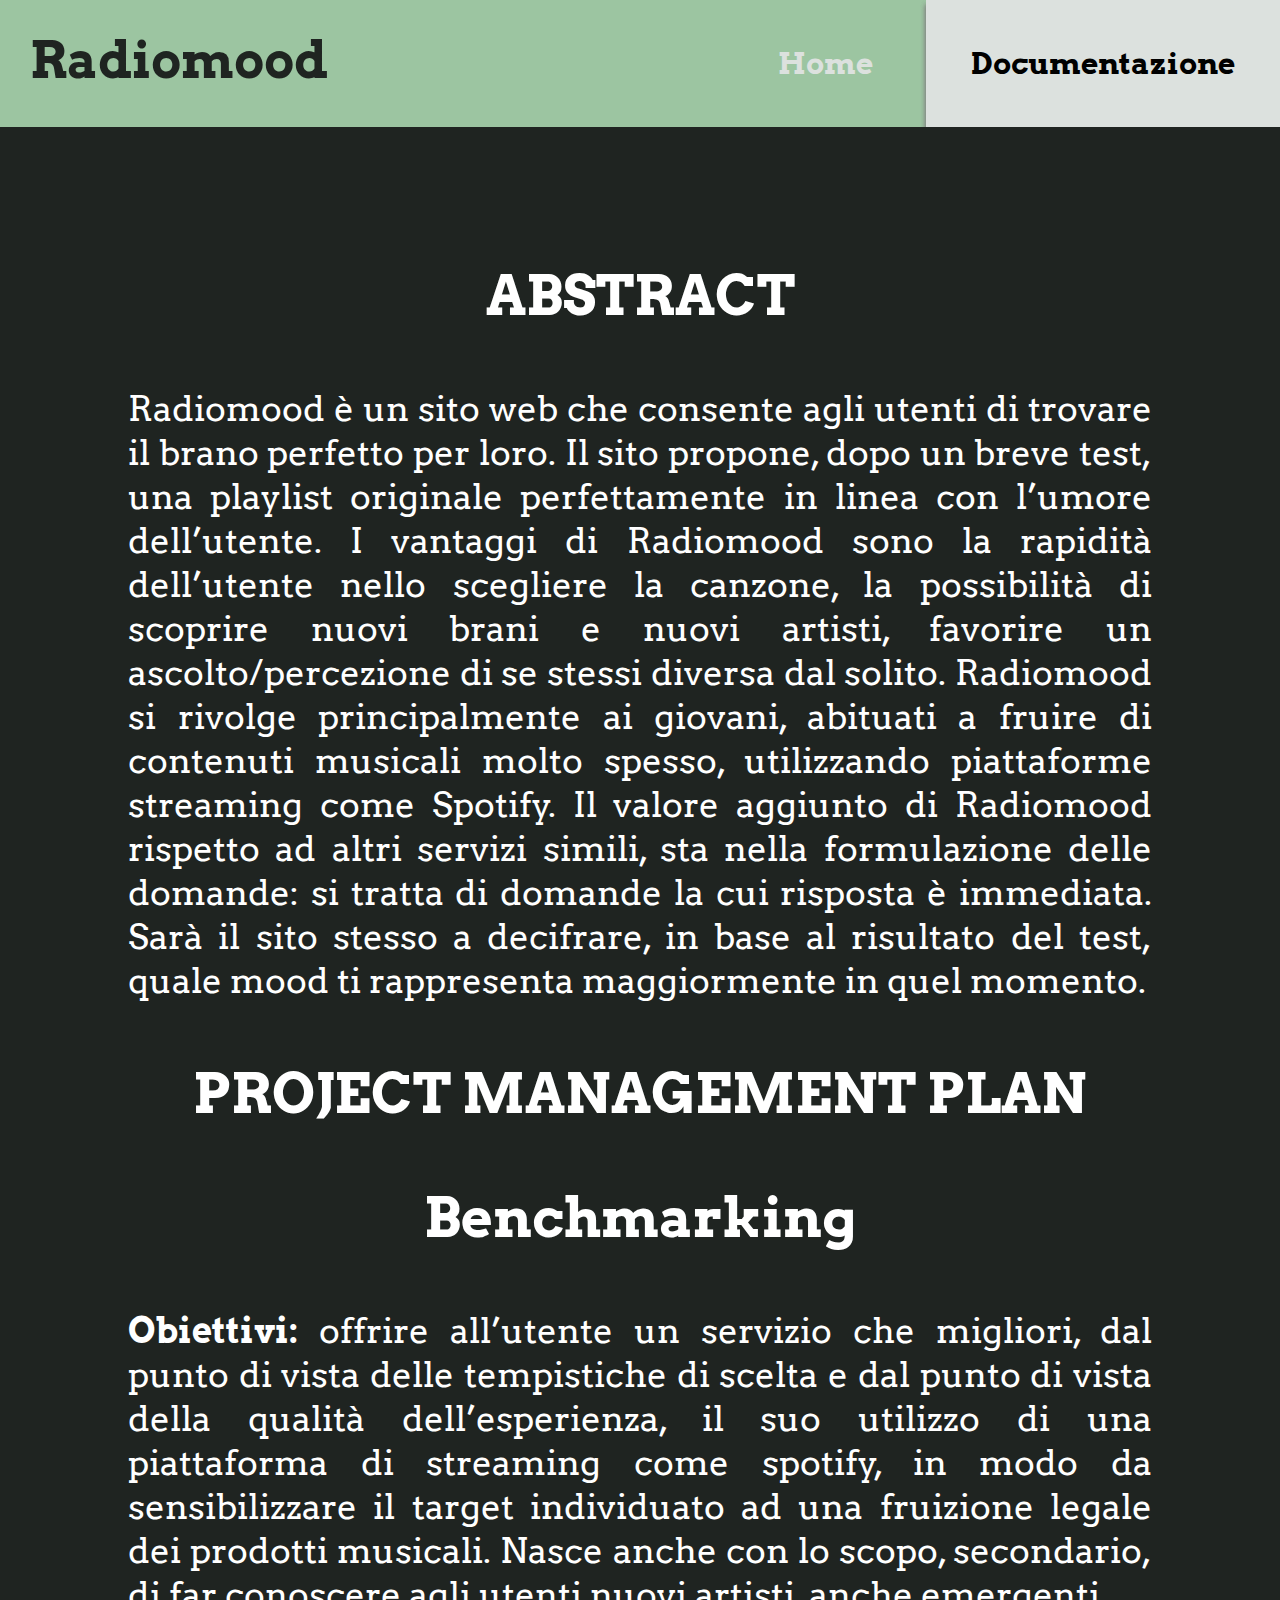
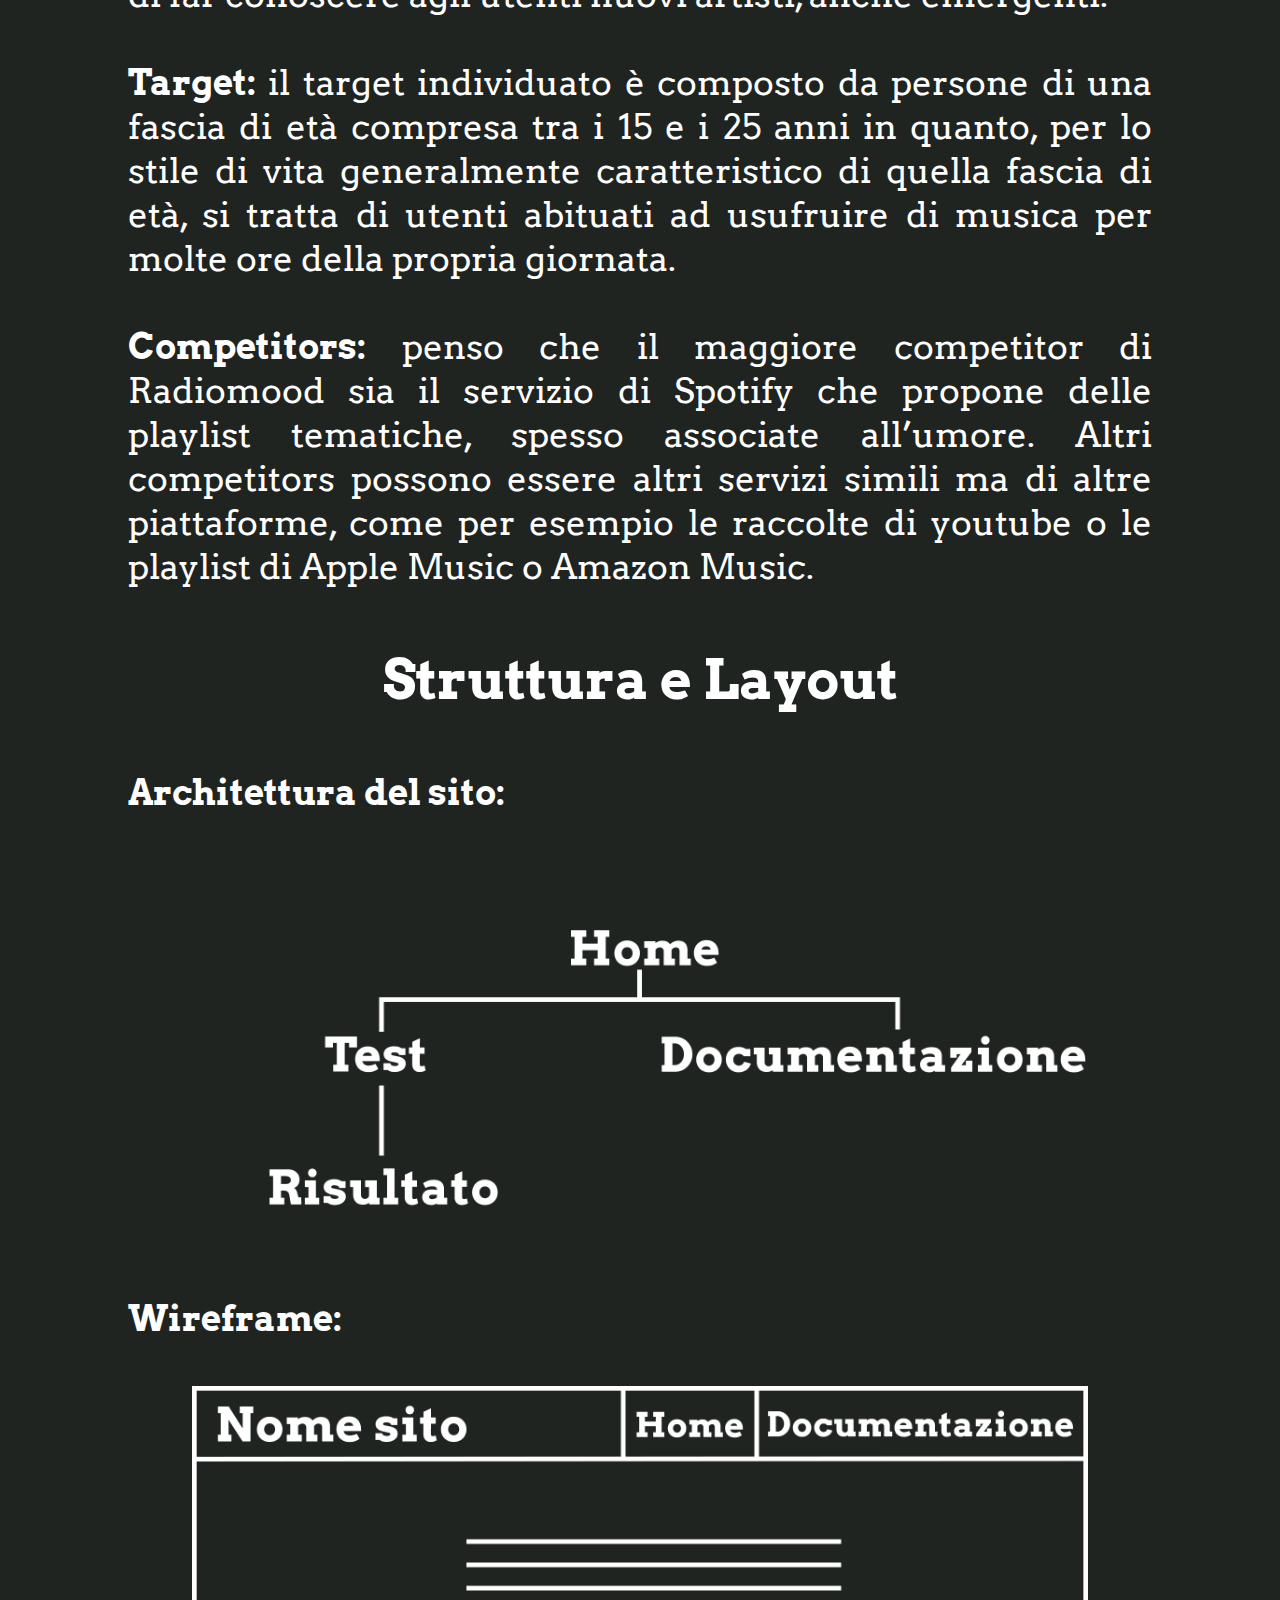
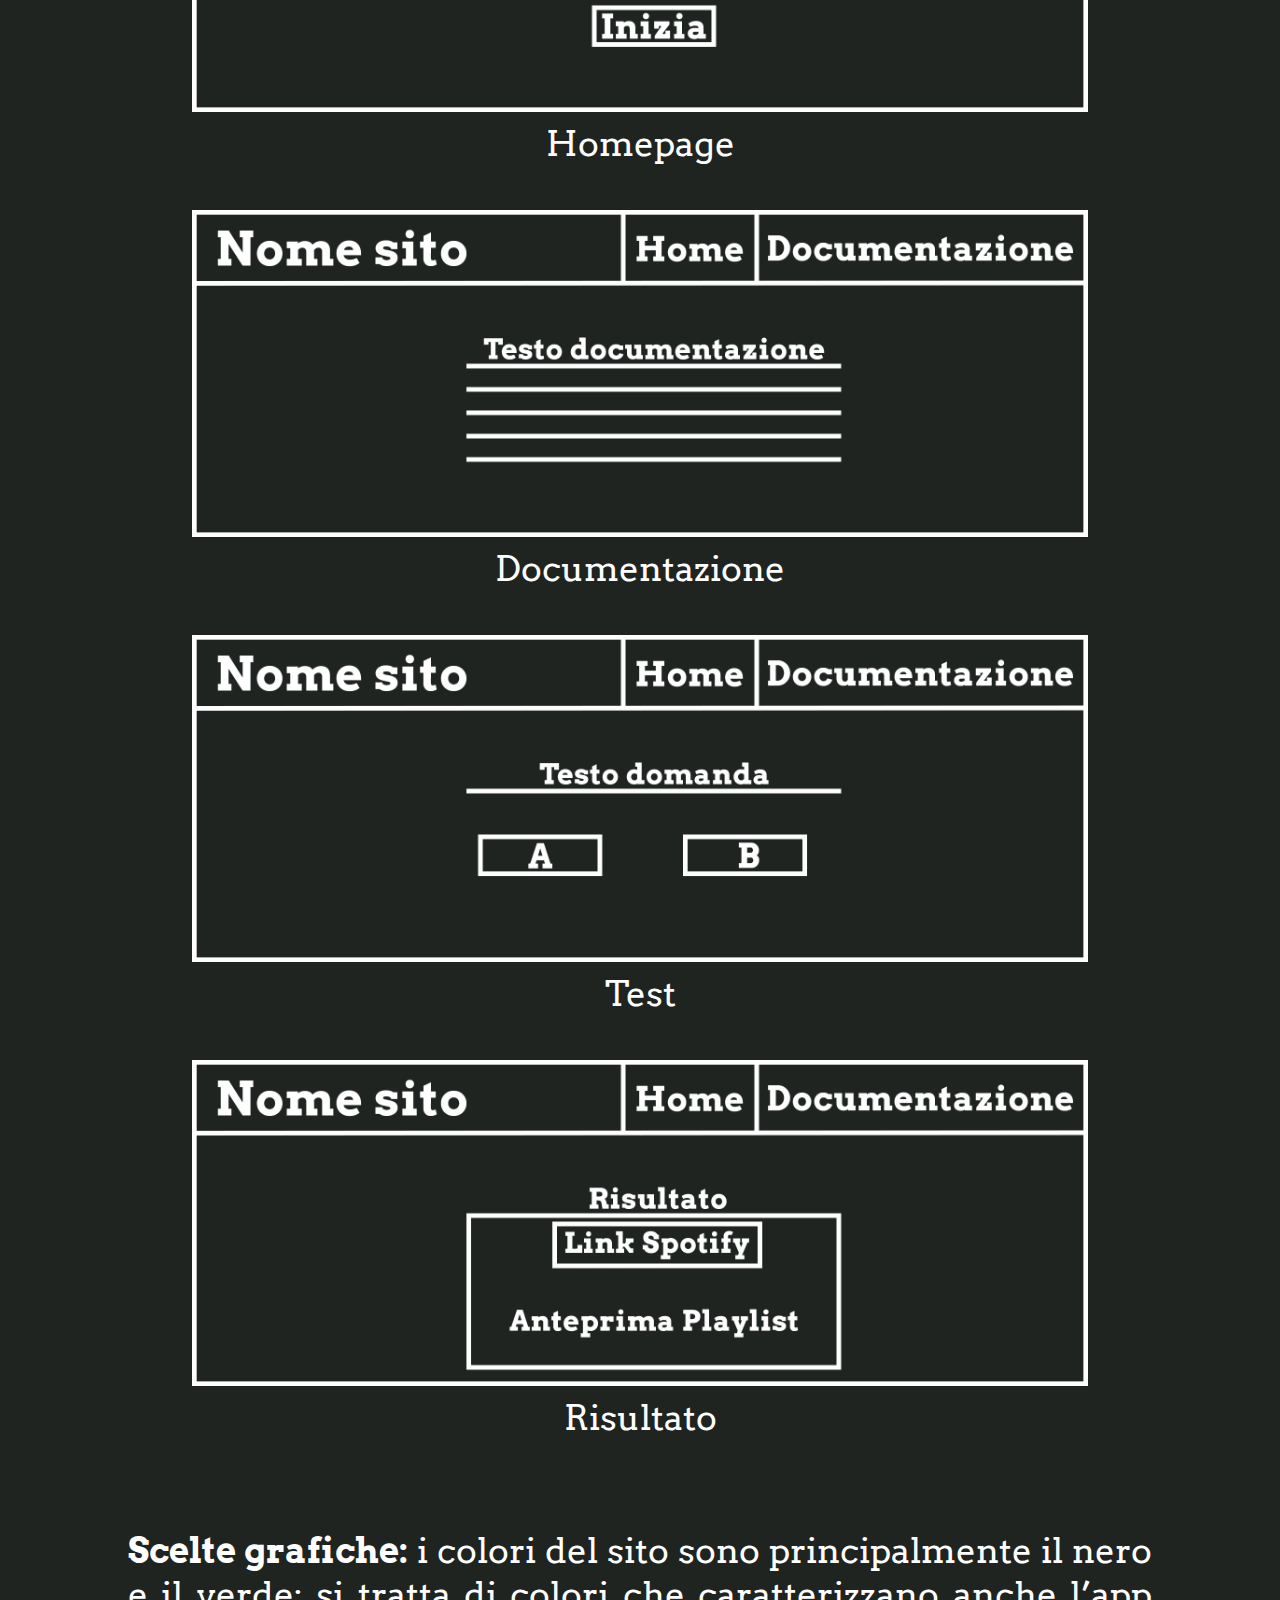
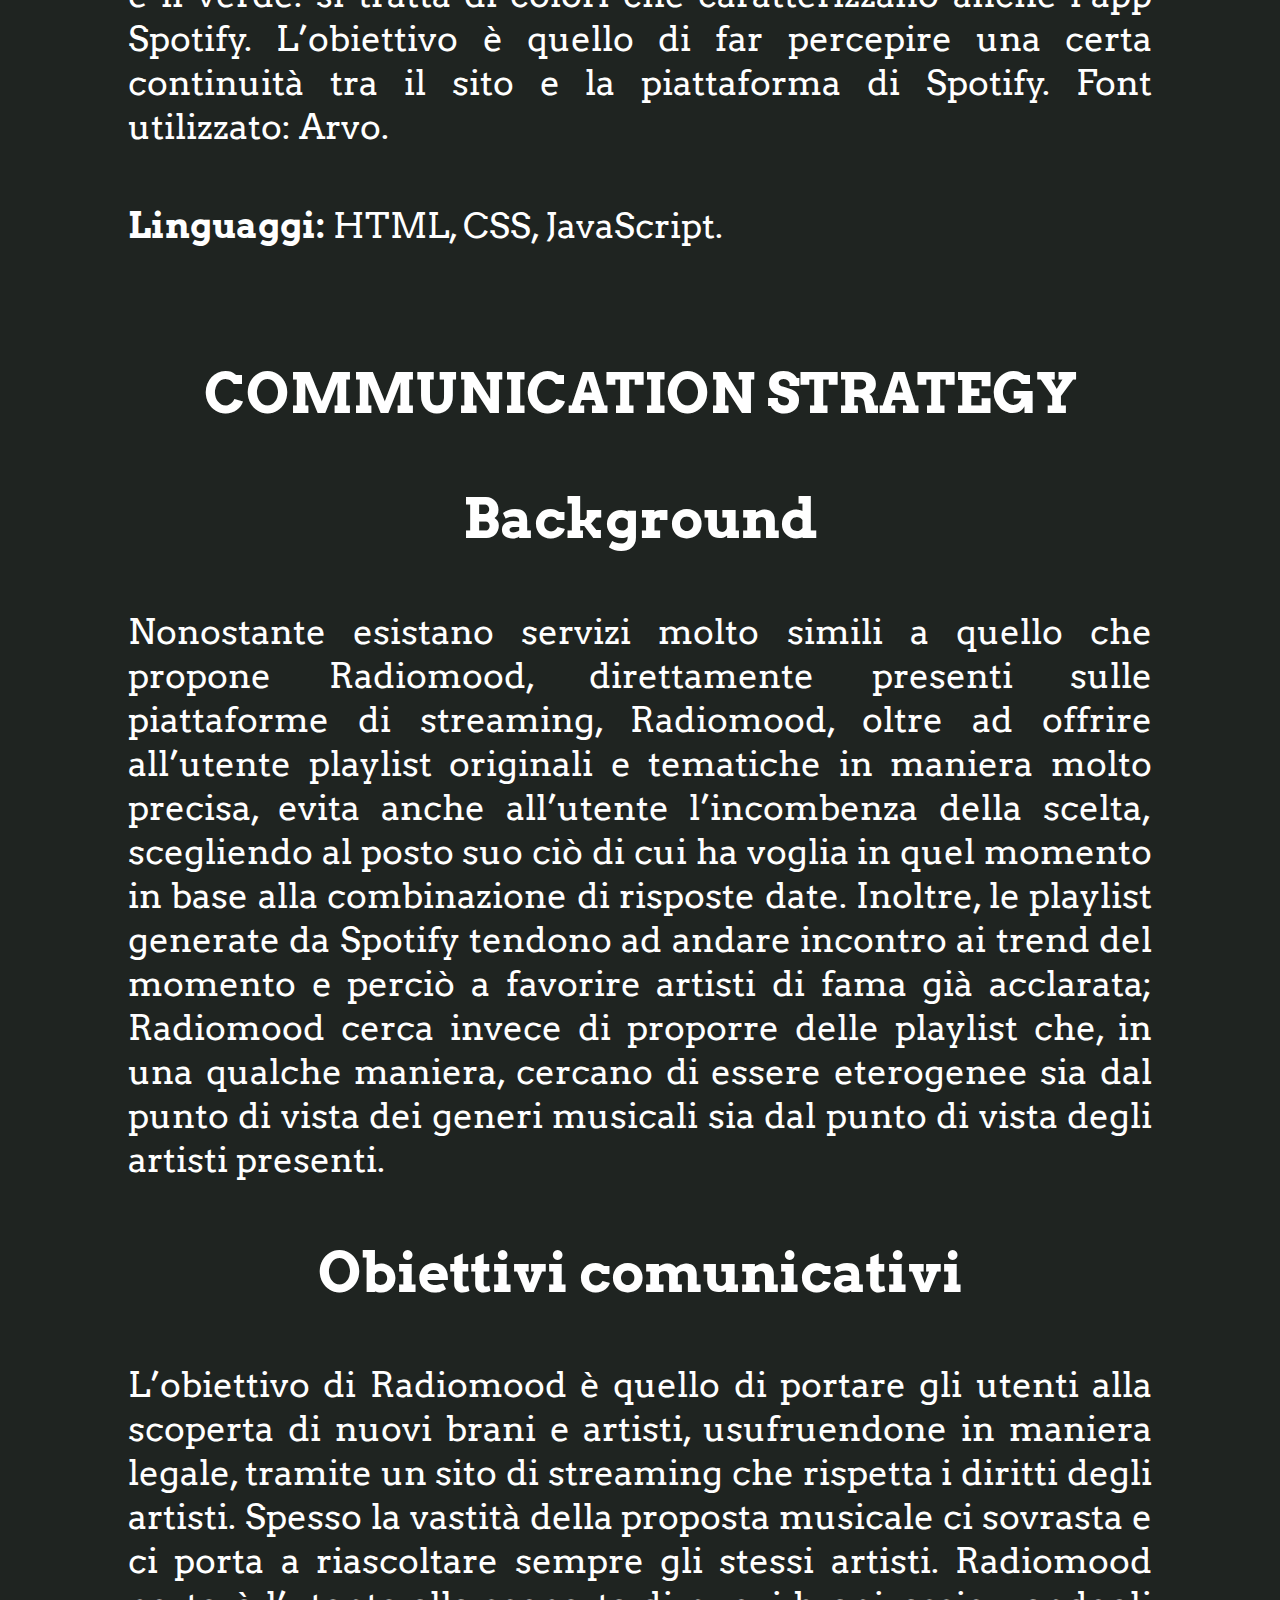
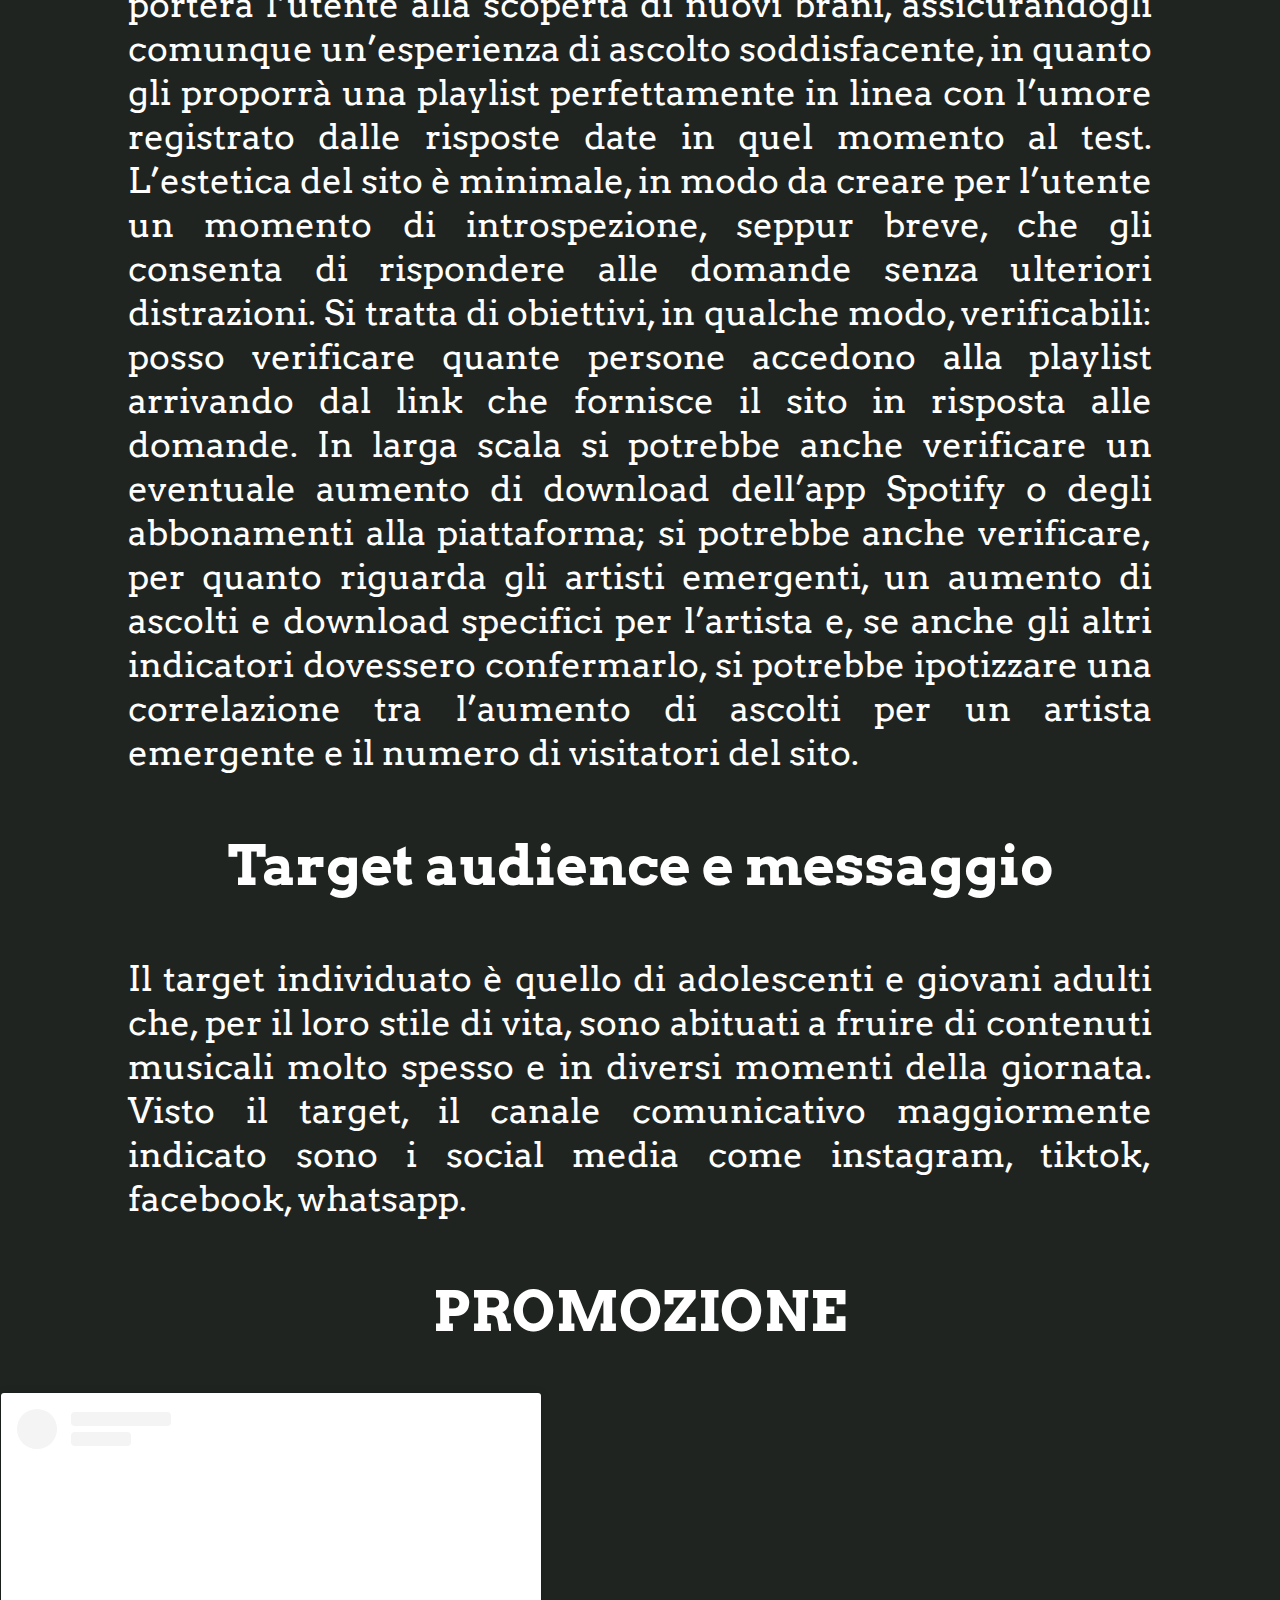
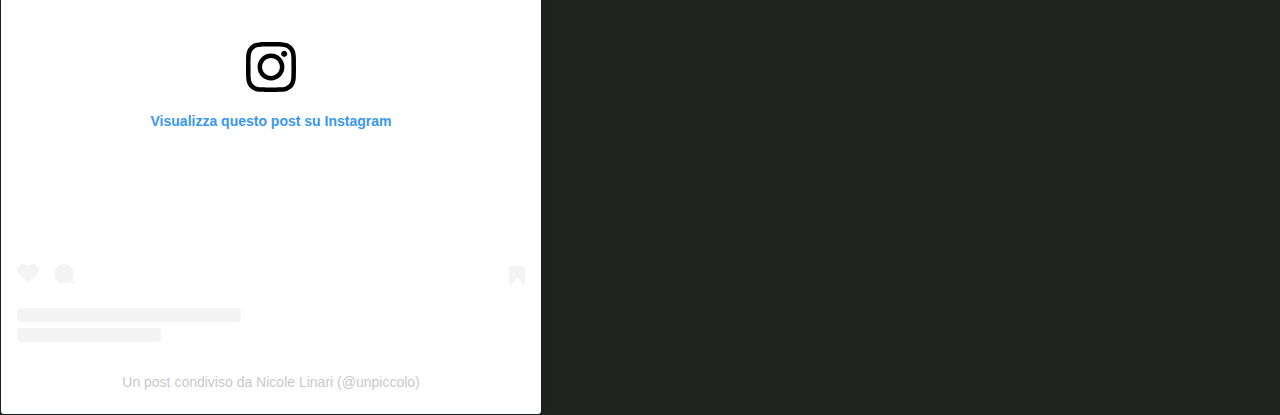
==== documentazione.html @ c21c66ad "Update documentazione.html" ====
<!DOCTYPE html>
<html>
  <head>
    <!-- GOOGLE ANALYTICS -->
    <script async src="https://www.googletagmanager.com/gtag/js?id=G-6S7WZ0WV5T"></script>
    <script>
      window.dataLayer = window.dataLayer || [];
      function gtag(){dataLayer.push(arguments);}
      gtag('js', new Date());
      gtag('config', 'G-6S7WZ0WV5T');
    </script>
    <!-- TITOLO E ICONA -->
    <meta charset="UTF-8">
    <title>Radiomood</title>
    <link rel="icon" href="Immagini/Icona.png">
    <!-- CARICA CSS E JAVASCRIPT -->
    <link rel="stylesheet" type="text/css" href="style.css">
    <script src="script.js"></script>
    <!-- CARICA IL FONT -->
    <link rel="preconnect" href="https://fonts.googleapis.com">
    <link rel="preconnect" href="https://fonts.gstatic.com" crossorigin>
    <link href="https://fonts.googleapis.com/css2?family=Arvo:wght@400;700&display=swap" rel="stylesheet">
  </head>
  <body>
    <div class="header">
      <a class="logo">Radiomood</a>
      <div class="header-right">
        <button class="bottoneheader" onclick=home()>Home</button>
        <button class="active" onclick=documentazione()>Documentazione</button>
      </div>
    </div>
    <br><br/>
    <h1>ABSTRACT</h1>
    <p style="text-align: justify;">Radiomood è un sito web che consente agli utenti di trovare il brano perfetto per loro.
      Il sito propone, dopo un breve test, una playlist originale perfettamente in linea con l’umore
      dell’utente.
      I vantaggi di Radiomood sono la rapidità dell’utente nello scegliere la canzone, la possibilità di
      scoprire nuovi brani e nuovi artisti, favorire un ascolto/percezione di se stessi diversa dal solito.
      Radiomood si rivolge principalmente ai giovani, abituati a fruire di contenuti musicali molto
      spesso, utilizzando piattaforme streaming come Spotify. Il valore aggiunto di Radiomood rispetto
      ad altri servizi simili, sta nella formulazione delle domande: si tratta di domande la cui risposta è
      immediata. Sarà il sito stesso a decifrare, in base al risultato del test, quale mood ti rappresenta
      maggiormente in quel momento.
    </p>
    <h1>PROJECT MANAGEMENT PLAN</h1>
    <h1>Benchmarking</h1>
    <p style="text-align: justify;">
      <b>Obiettivi:</b> offrire all’utente un servizio che migliori, dal punto di vista delle tempistiche di scelta e
      dal punto di vista della qualità dell’esperienza, il suo utilizzo di una piattaforma di streaming come
      spotify, in modo da sensibilizzare il target individuato ad una fruizione legale dei prodotti musicali.
      Nasce anche con lo scopo, secondario, di far conoscere agli utenti nuovi artisti, anche emergenti.<br></br>
      <b>Target:</b> il target individuato è composto da persone di una fascia di età compresa tra i 15 e i 25
      anni in quanto, per lo stile di vita generalmente caratteristico di quella fascia di età, si tratta di
      utenti abituati ad usufruire di musica per molte ore della propria giornata.<br></br>
      <b>Competitors:</b> penso che il maggiore competitor di Radiomood sia il servizio di Spotify che
      propone delle playlist tematiche, spesso associate all’umore. Altri competitors possono essere
      altri servizi simili ma di altre piattaforme, come per esempio le raccolte di youtube o le playlist di
      Apple Music o Amazon Music.
    </p>
    <h1>Struttura e Layout</h1>
    <p style="text-align: justify;"><b>Architettura del sito:</b><p></p>
    <img style="width:70%;object-fit:cover;" src="Immagini/Architettura.png">
    <p style="text-align: justify;"><b>Wireframe:</b></p>
    <img style="width:70%;object-fit:cover;" src="Immagini/WireframeHome.png">
    <figcaption>Homepage</figcaption><br>
    <img style="width:70%;object-fit:cover;" src="Immagini/WireframeDocumentazione.png">
    <figcaption>Documentazione</figcaption><br>
    <img style="width:70%;object-fit:cover;" src="Immagini/WireframeTest.png">
    <figcaption>Test</figcaption><br>
    <img style="width:70%;object-fit:cover;" src="Immagini/WireframeRisultato.png">
    <figcaption>Risultato</figcaption><br>
    <p style="text-align: justify;"><b>Scelte grafiche:</b> i colori del sito sono principalmente il nero e il verde: si tratta di colori che
      caratterizzano anche l’app Spotify. L’obiettivo è quello di far percepire una certa continuità tra il
      sito e la piattaforma di Spotify. Font utilizzato: Arvo.</p>
    <p style="text-align: justify;"><b>Linguaggi:</b> HTML, CSS, JavaScript.</p>
    </p>
    <h1>COMMUNICATION STRATEGY</h1>
    <h1>Background</h1>
    <p style="text-align: justify;">Nonostante esistano servizi molto simili a quello che propone Radiomood, direttamente presenti
      sulle piattaforme di streaming, Radiomood, oltre ad offrire all’utente playlist originali e tematiche in
      maniera molto precisa, evita anche all’utente l’incombenza della scelta, scegliendo al posto suo
      ciò di cui ha voglia in quel momento in base alla combinazione di risposte date. Inoltre, le playlist
      generate da Spotify tendono ad andare incontro ai trend del momento e perciò a favorire artisti di
      fama già acclarata; Radiomood cerca invece di proporre delle playlist che, in una qualche
      maniera, cercano di essere eterogenee sia dal punto di vista dei generi musicali sia dal punto di
      vista degli artisti presenti.
    </p>
    <h1>Obiettivi comunicativi</h1>
    <p style="text-align: justify;">L’obiettivo di Radiomood è quello di portare gli utenti alla scoperta di nuovi brani e artisti,
      usufruendone in maniera legale, tramite un sito di streaming che rispetta i diritti degli artisti.
      Spesso la vastità della proposta musicale ci sovrasta e ci porta a riascoltare sempre gli stessi
      artisti. Radiomood porterà l’utente alla scoperta di nuovi brani, assicurandogli comunque
      un’esperienza di ascolto soddisfacente, in quanto gli proporrà una playlist perfettamente in linea
      con l’umore registrato dalle risposte date in quel momento al test.
      L’estetica del sito è minimale, in modo da creare per l’utente un momento di introspezione,
      seppur breve, che gli consenta di rispondere alle domande senza ulteriori distrazioni.
      Si tratta di obiettivi, in qualche modo, verificabili: posso verificare quante persone accedono alla
      playlist arrivando dal link che fornisce il sito in risposta alle domande. In larga scala si potrebbe
      anche verificare un eventuale aumento di download dell’app Spotify o degli abbonamenti alla
      piattaforma; si potrebbe anche verificare, per quanto riguarda gli artisti emergenti, un aumento di
      ascolti e download specifici per l’artista e, se anche gli altri indicatori dovessero confermarlo, si
      potrebbe ipotizzare una correlazione tra l’aumento di ascolti per un artista emergente e il numero
      di visitatori del sito.
    </p>
    <h1>Target audience e messaggio</h1>
    <p style="text-align: justify;">Il target individuato è quello di adolescenti e giovani adulti che, per il loro stile di vita, sono abituati
      a fruire di contenuti musicali molto spesso e in diversi momenti della giornata. Visto il target, il
      canale comunicativo maggiormente indicato sono i social media come instagram, tiktok,
      facebook, whatsapp.
    </p>
    <h1>PROMOZIONE</h1>
    <blockquote class="instagram-media" data-instgrm-captioned data-instgrm-permalink="https://www.instagram.com/p/CoVAFPZMygv/?utm_source=ig_embed&amp;utm_campaign=loading" data-instgrm-version="14" style=" background:#FFF; border:0; border-radius:3px; box-shadow:0 0 1px 0 rgba(0,0,0,0.5),0 1px 10px 0 rgba(0,0,0,0.15); margin: 1px; max-width:540px; min-width:326px; padding:0; width:99.375%; width:-webkit-calc(100% - 2px); width:calc(100% - 2px);"><div style="padding:16px;"> <a href="https://www.instagram.com/p/CoVAFPZMygv/?utm_source=ig_embed&amp;utm_campaign=loading" style=" background:#FFFFFF; line-height:0; padding:0 0; text-align:center; text-decoration:none; width:100%;" target="_blank"> <div style=" display: flex; flex-direction: row; align-items: center;"> <div style="background-color: #F4F4F4; border-radius: 50%; flex-grow: 0; height: 40px; margin-right: 14px; width: 40px;"></div> <div style="display: flex; flex-direction: column; flex-grow: 1; justify-content: center;"> <div style=" background-color: #F4F4F4; border-radius: 4px; flex-grow: 0; height: 14px; margin-bottom: 6px; width: 100px;"></div> <div style=" background-color: #F4F4F4; border-radius: 4px; flex-grow: 0; height: 14px; width: 60px;"></div></div></div><div style="padding: 19% 0;"></div> <div style="display:block; height:50px; margin:0 auto 12px; width:50px;"><svg width="50px" height="50px" viewBox="0 0 60 60" version="1.1" xmlns="https://www.w3.org/2000/svg" xmlns:xlink="https://www.w3.org/1999/xlink"><g stroke="none" stroke-width="1" fill="none" fill-rule="evenodd"><g transform="translate(-511.000000, -20.000000)" fill="#000000"><g><path d="M556.869,30.41 C554.814,30.41 553.148,32.076 553.148,34.131 C553.148,36.186 554.814,37.852 556.869,37.852 C558.924,37.852 560.59,36.186 560.59,34.131 C560.59,32.076 558.924,30.41 556.869,30.41 M541,60.657 C535.114,60.657 530.342,55.887 530.342,50 C530.342,44.114 535.114,39.342 541,39.342 C546.887,39.342 551.658,44.114 551.658,50 C551.658,55.887 546.887,60.657 541,60.657 M541,33.886 C532.1,33.886 524.886,41.1 524.886,50 C524.886,58.899 532.1,66.113 541,66.113 C549.9,66.113 557.115,58.899 557.115,50 C557.115,41.1 549.9,33.886 541,33.886 M565.378,62.101 C565.244,65.022 564.756,66.606 564.346,67.663 C563.803,69.06 563.154,70.057 562.106,71.106 C561.058,72.155 560.06,72.803 558.662,73.347 C557.607,73.757 556.021,74.244 553.102,74.378 C549.944,74.521 548.997,74.552 541,74.552 C533.003,74.552 532.056,74.521 528.898,74.378 C525.979,74.244 524.393,73.757 523.338,73.347 C521.94,72.803 520.942,72.155 519.894,71.106 C518.846,70.057 518.197,69.06 517.654,67.663 C517.244,66.606 516.755,65.022 516.623,62.101 C516.479,58.943 516.448,57.996 516.448,50 C516.448,42.003 516.479,41.056 516.623,37.899 C516.755,34.978 517.244,33.391 517.654,32.338 C518.197,30.938 518.846,29.942 519.894,28.894 C520.942,27.846 521.94,27.196 523.338,26.654 C524.393,26.244 525.979,25.756 528.898,25.623 C532.057,25.479 533.004,25.448 541,25.448 C548.997,25.448 549.943,25.479 553.102,25.623 C556.021,25.756 557.607,26.244 558.662,26.654 C560.06,27.196 561.058,27.846 562.106,28.894 C563.154,29.942 563.803,30.938 564.346,32.338 C564.756,33.391 565.244,34.978 565.378,37.899 C565.522,41.056 565.552,42.003 565.552,50 C565.552,57.996 565.522,58.943 565.378,62.101 M570.82,37.631 C570.674,34.438 570.167,32.258 569.425,30.349 C568.659,28.377 567.633,26.702 565.965,25.035 C564.297,23.368 562.623,22.342 560.652,21.575 C558.743,20.834 556.562,20.326 553.369,20.18 C550.169,20.033 549.148,20 541,20 C532.853,20 531.831,20.033 528.631,20.18 C525.438,20.326 523.257,20.834 521.349,21.575 C519.376,22.342 517.703,23.368 516.035,25.035 C514.368,26.702 513.342,28.377 512.574,30.349 C511.834,32.258 511.326,34.438 511.181,37.631 C511.035,40.831 511,41.851 511,50 C511,58.147 511.035,59.17 511.181,62.369 C511.326,65.562 511.834,67.743 512.574,69.651 C513.342,71.625 514.368,73.296 516.035,74.965 C517.703,76.634 519.376,77.658 521.349,78.425 C523.257,79.167 525.438,79.673 528.631,79.82 C531.831,79.965 532.853,80.001 541,80.001 C549.148,80.001 550.169,79.965 553.369,79.82 C556.562,79.673 558.743,79.167 560.652,78.425 C562.623,77.658 564.297,76.634 565.965,74.965 C567.633,73.296 568.659,71.625 569.425,69.651 C570.167,67.743 570.674,65.562 570.82,62.369 C570.966,59.17 571,58.147 571,50 C571,41.851 570.966,40.831 570.82,37.631"></path></g></g></g></svg></div><div style="padding-top: 8px;"> <div style=" color:#3897f0; font-family:Arial,sans-serif; font-size:14px; font-style:normal; font-weight:550; line-height:18px;">Visualizza questo post su Instagram</div></div><div style="padding: 12.5% 0;"></div> <div style="display: flex; flex-direction: row; margin-bottom: 14px; align-items: center;"><div> <div style="background-color: #F4F4F4; border-radius: 50%; height: 12.5px; width: 12.5px; transform: translateX(0px) translateY(7px);"></div> <div style="background-color: #F4F4F4; height: 12.5px; transform: rotate(-45deg) translateX(3px) translateY(1px); width: 12.5px; flex-grow: 0; margin-right: 14px; margin-left: 2px;"></div> <div style="background-color: #F4F4F4; border-radius: 50%; height: 12.5px; width: 12.5px; transform: translateX(9px) translateY(-18px);"></div></div><div style="margin-left: 8px;"> <div style=" background-color: #F4F4F4; border-radius: 50%; flex-grow: 0; height: 20px; width: 20px;"></div> <div style=" width: 0; height: 0; border-top: 2px solid transparent; border-left: 6px solid #f4f4f4; border-bottom: 2px solid transparent; transform: translateX(16px) translateY(-4px) rotate(30deg)"></div></div><div style="margin-left: auto;"> <div style=" width: 0px; border-top: 8px solid #F4F4F4; border-right: 8px solid transparent; transform: translateY(16px);"></div> <div style=" background-color: #F4F4F4; flex-grow: 0; height: 12px; width: 16px; transform: translateY(-4px);"></div> <div style=" width: 0; height: 0; border-top: 8px solid #F4F4F4; border-left: 8px solid transparent; transform: translateY(-4px) translateX(8px);"></div></div></div> <div style="display: flex; flex-direction: column; flex-grow: 1; justify-content: center; margin-bottom: 24px;"> <div style=" background-color: #F4F4F4; border-radius: 4px; flex-grow: 0; height: 14px; margin-bottom: 6px; width: 224px;"></div> <div style=" background-color: #F4F4F4; border-radius: 4px; flex-grow: 0; height: 14px; width: 144px;"></div></div></a><p style=" color:#c9c8cd; font-family:Arial,sans-serif; font-size:14px; line-height:17px; margin-bottom:0; margin-top:8px; overflow:hidden; padding:8px 0 7px; text-align:center; text-overflow:ellipsis; white-space:nowrap;"><a href="https://www.instagram.com/p/CoVAFPZMygv/?utm_source=ig_embed&amp;utm_campaign=loading" style=" color:#c9c8cd; font-family:Arial,sans-serif; font-size:14px; font-style:normal; font-weight:normal; line-height:17px; text-decoration:none;" target="_blank">Un post condiviso da Nicole Linari (@unpiccolo)</a></p></div></blockquote> <script async src="//www.instagram.com/embed.js"></script>
  </body>
</html>
---- style.css ----
.header {
  color: #1F2421;
  overflow: hidden;
  background-color: #9CC5A1;
  width: 100%;
}

.logo {
  float: left;
  height: 10%;
  padding: 30px;
  font-size: 50px;
  font-weight: bold;
  cursor: default;
}

.header-right {
  float: right;
}

body {
  background-color: #1F2421;
  font-family: 'Arvo', serif;
  color: #FFFFFF;
  text-align: center;
  font-size: 35px;
  margin: 0px;
  padding: 0px;
}

h1{
  padding: 10px 10%;
  font-family: 'Arvo', serif;
  font-size: 55px;
}

p {
  padding: 10px 10%;
  font-family: 'Arvo', serif;
  font-size: 35px;
}

button {
  padding: 45px;
  font-family: 'Arvo', serif;
  font-size: 30px;
  font-weight: bold;
  align-items: center;
  border: none;
  transition-duration: 0.4s;
}

button.active{
  background-color:#DCE1DE;
  box-shadow: 0 5px 5px 0 #808080, 0 5px 5px 0 #808080;
}

button:hover {
  color: #1F2421;
  background-color:#FFFFFF;
  box-shadow: 0 5px 5px 0 #808080, 0 5px 5px 0 #808080;
}

.bottoneheader{
  color: #DCE1DE;
  background-color: #9CC5A1;
  padding: 45px;
}

.bottoneheader:hover{
  cursor: pointer;
}

.bottoneinizio{
  padding: 20px 100px;
  border-radius: 20px;
  font-size: 35px;
  color: #FFFFFF;
  background-color: #9CC5A1;
}

.bottoneinizio:hover{
  color: #3ab454;
  cursor: pointer;
}

.bottonerispsx{
  padding: 20px 20px;
  width: 300px;
  height: 300px;
  margin-right: 10px;
  border-radius: 20px;
  font-size: 35px;
  vertical-align: middle;
  color: #000000;
  background-color: #DCE1DE;
}

.bottonerispsx:hover{
  color: #7EBDC3;
  cursor: pointer;
}

.bottonerispdx{
  padding: 20px 20px;
  width: 300px;
  height: 300px;
  margin-left: 10px;
  border-radius: 20px;
  font-size: 35px;
  vertical-align: middle;
  color: #000000;
  background-color: #DCE1DE;
}

.bottonerispdx:hover{
  color: #7A6263;
  cursor: pointer;
}

.puntovuoto{
  margin: 10px 10px;
  padding: 0 0;
  height: 50px;
  width: 50px;
  background-color: #DCE1DE;
  border-style: solid;
  border-color: #FFFFFF;
  border-radius: 50%;
}

.puntovuoto:hover{
  box-shadow: none;
}

.puntopieno{
  margin: 10px 10px;
  padding: 0 0;
  height: 50px;
  width: 50px;
  border: none;
  background-color: #9CC5A1;
  border-style: solid;
  border-color: #FFFFFF;
  border-radius: 50%;
}

.puntopieno:hover{
  cursor: pointer;
  background-color: #DCE1DE;
  border-color: #FFFFFF;
}
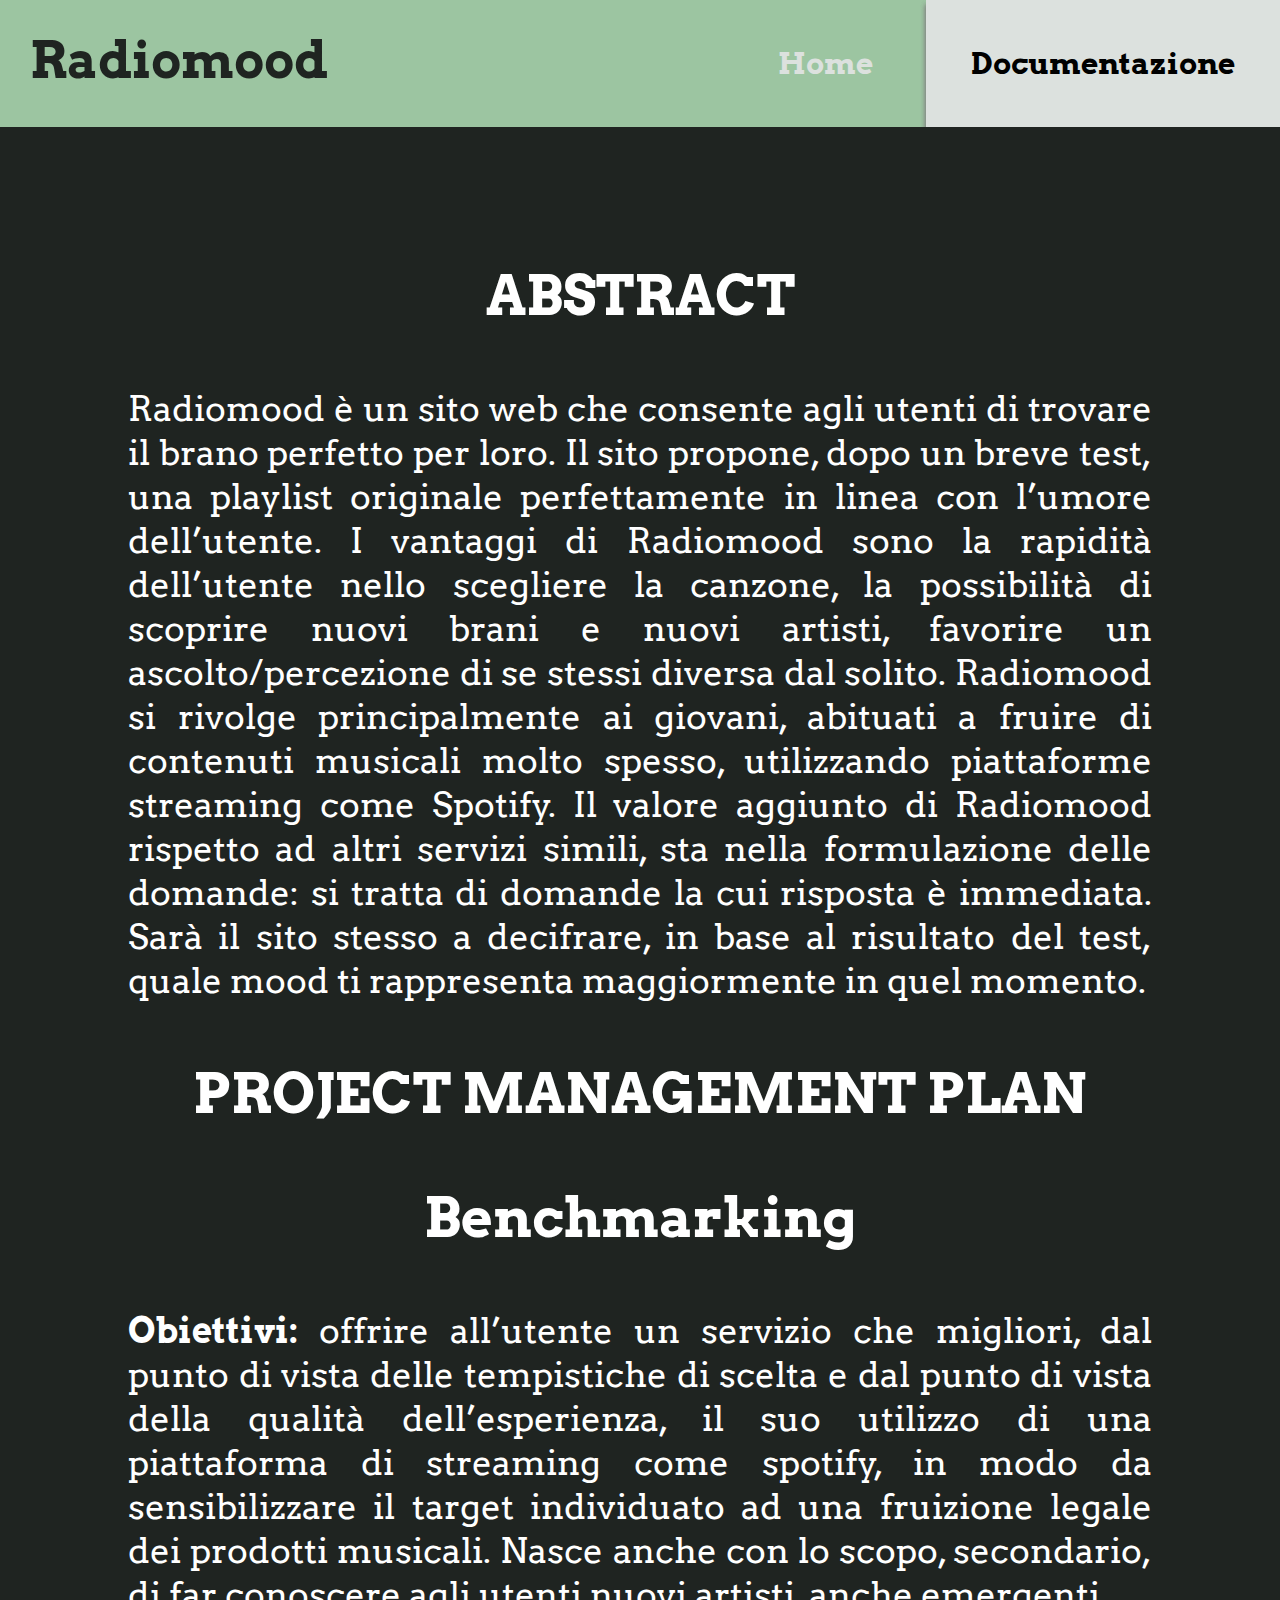
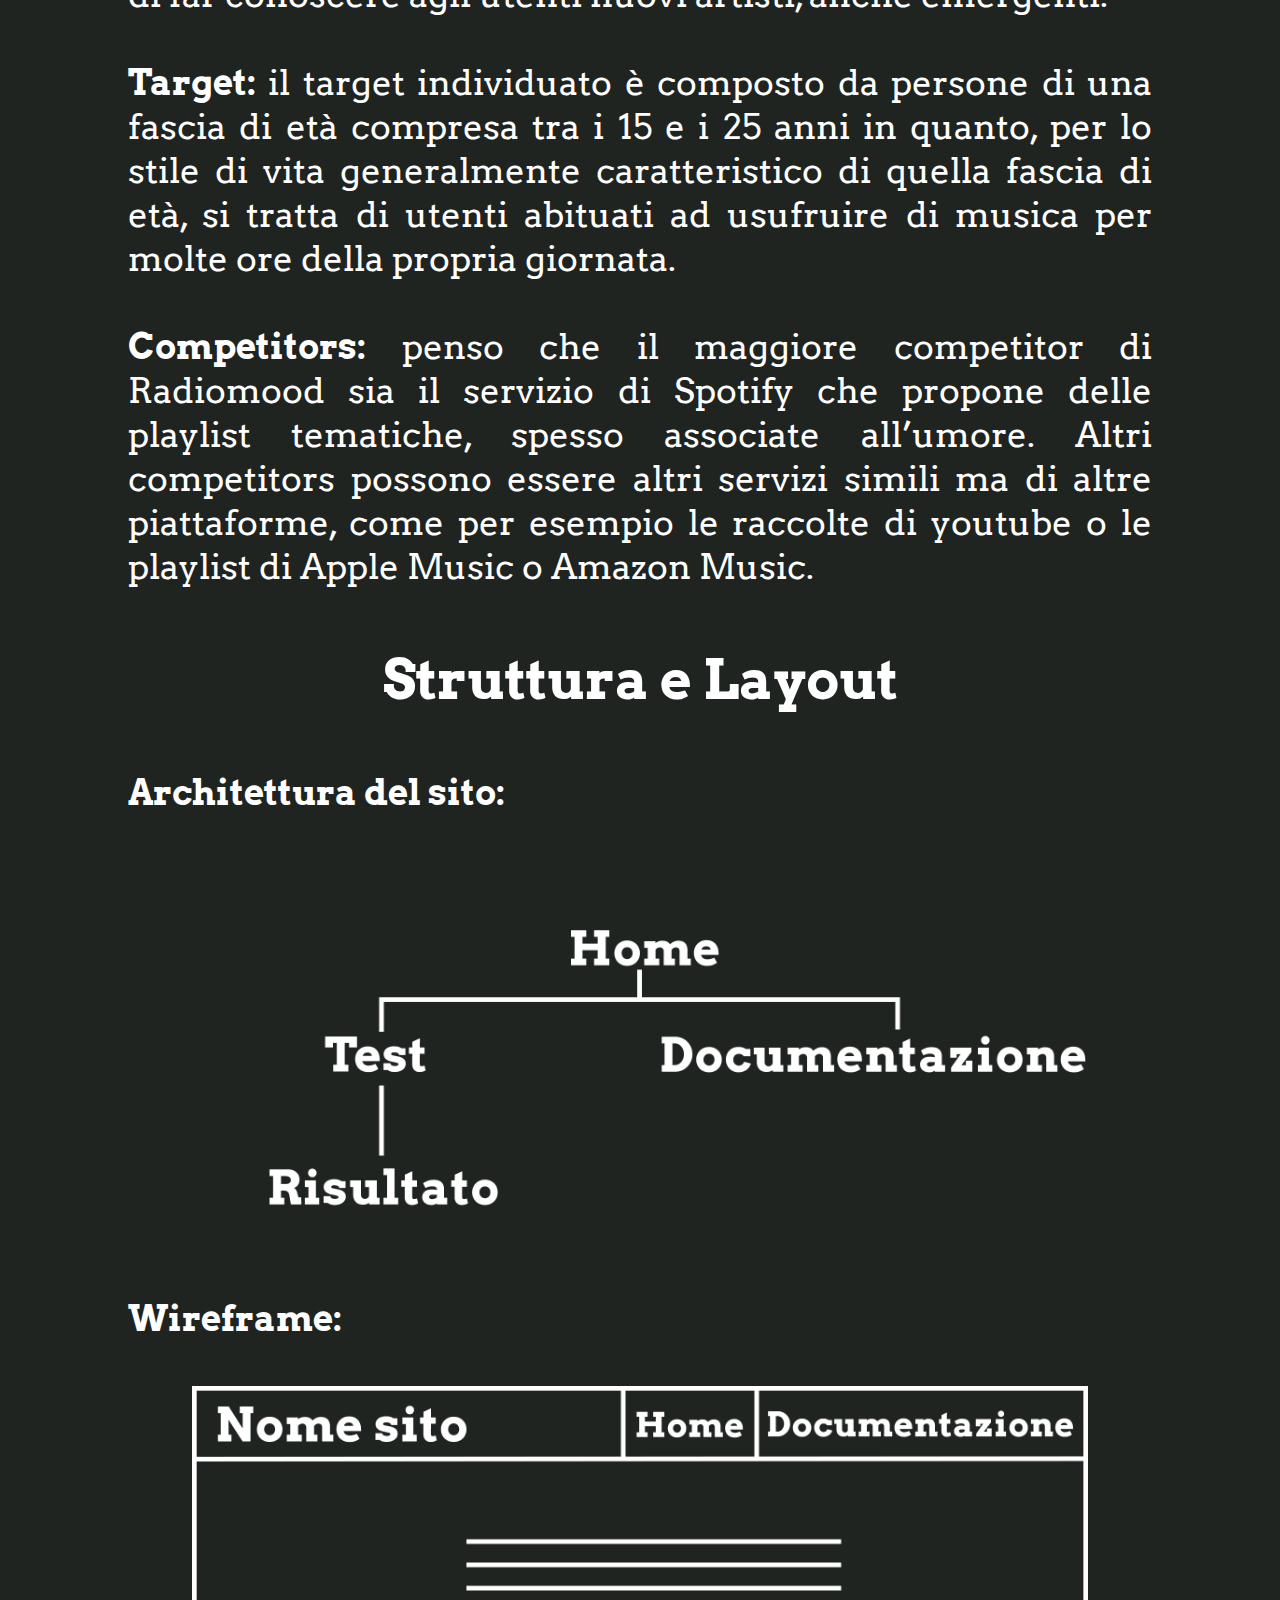
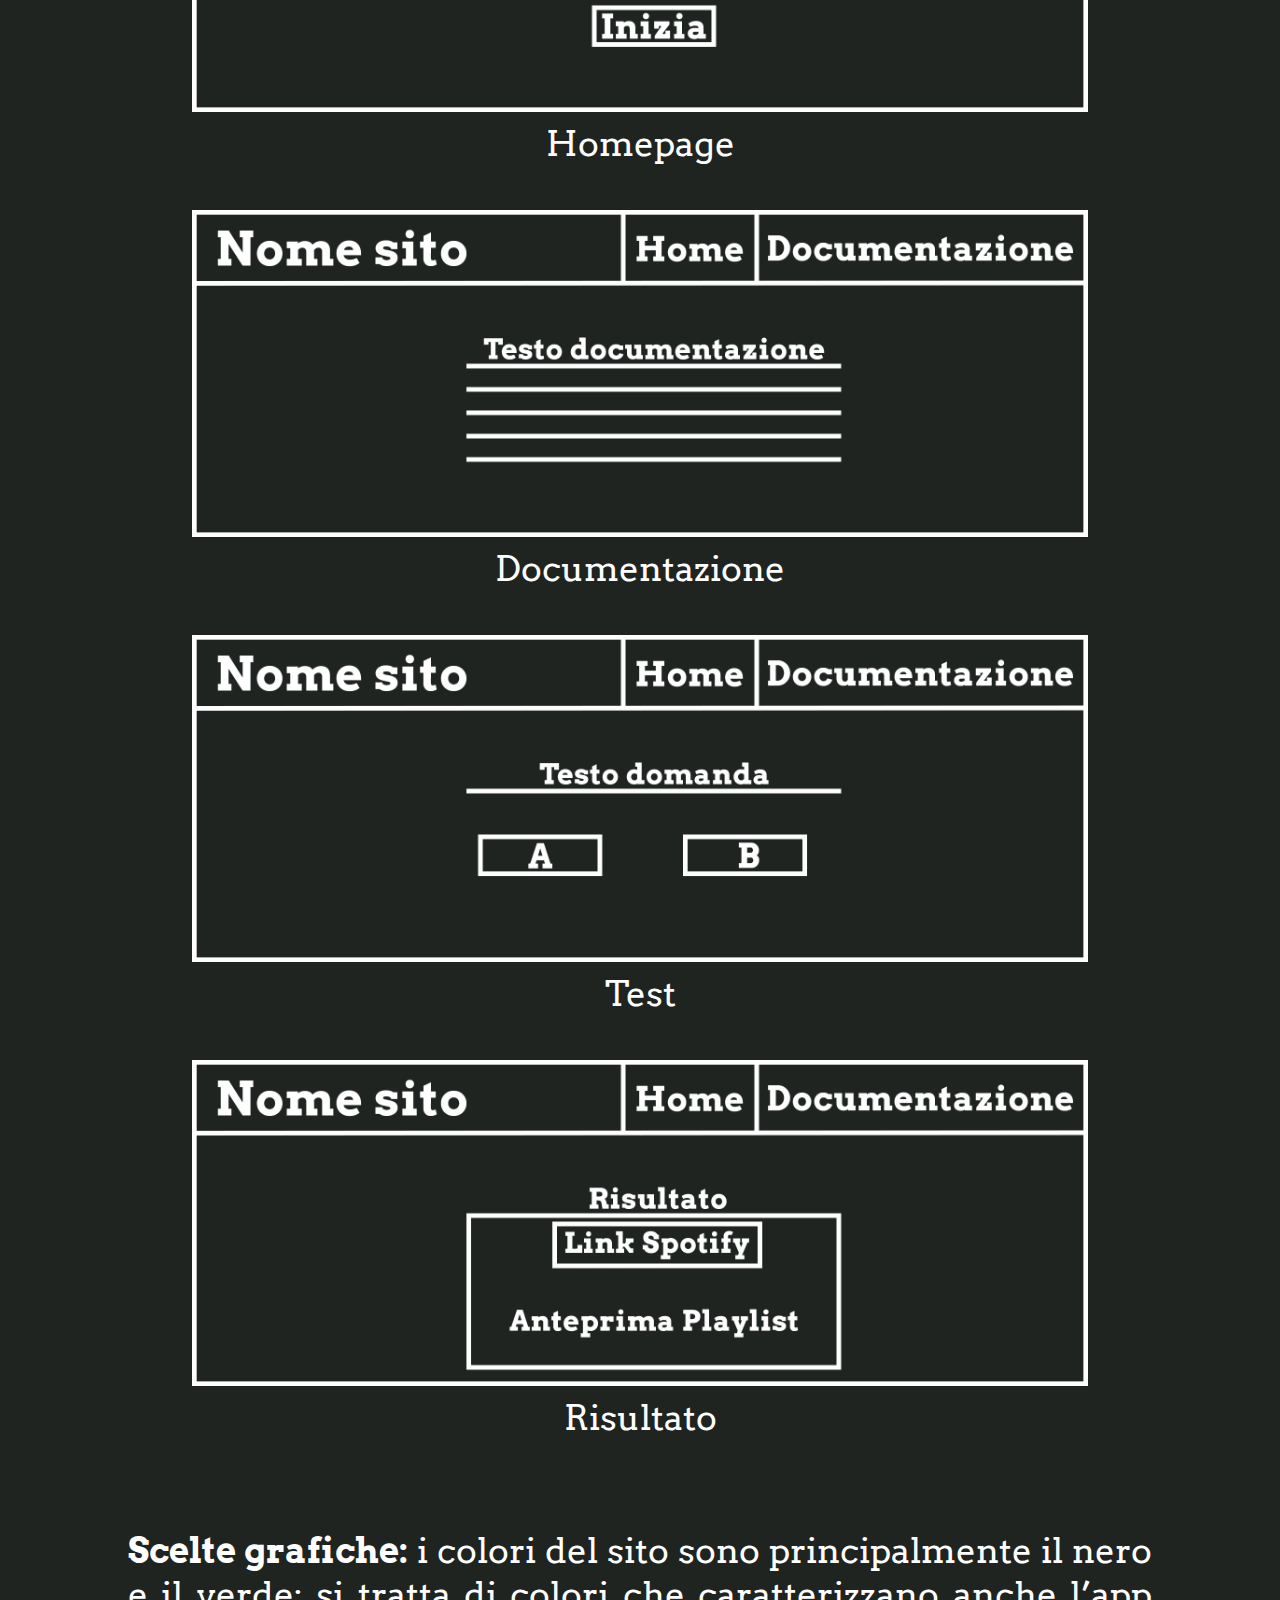
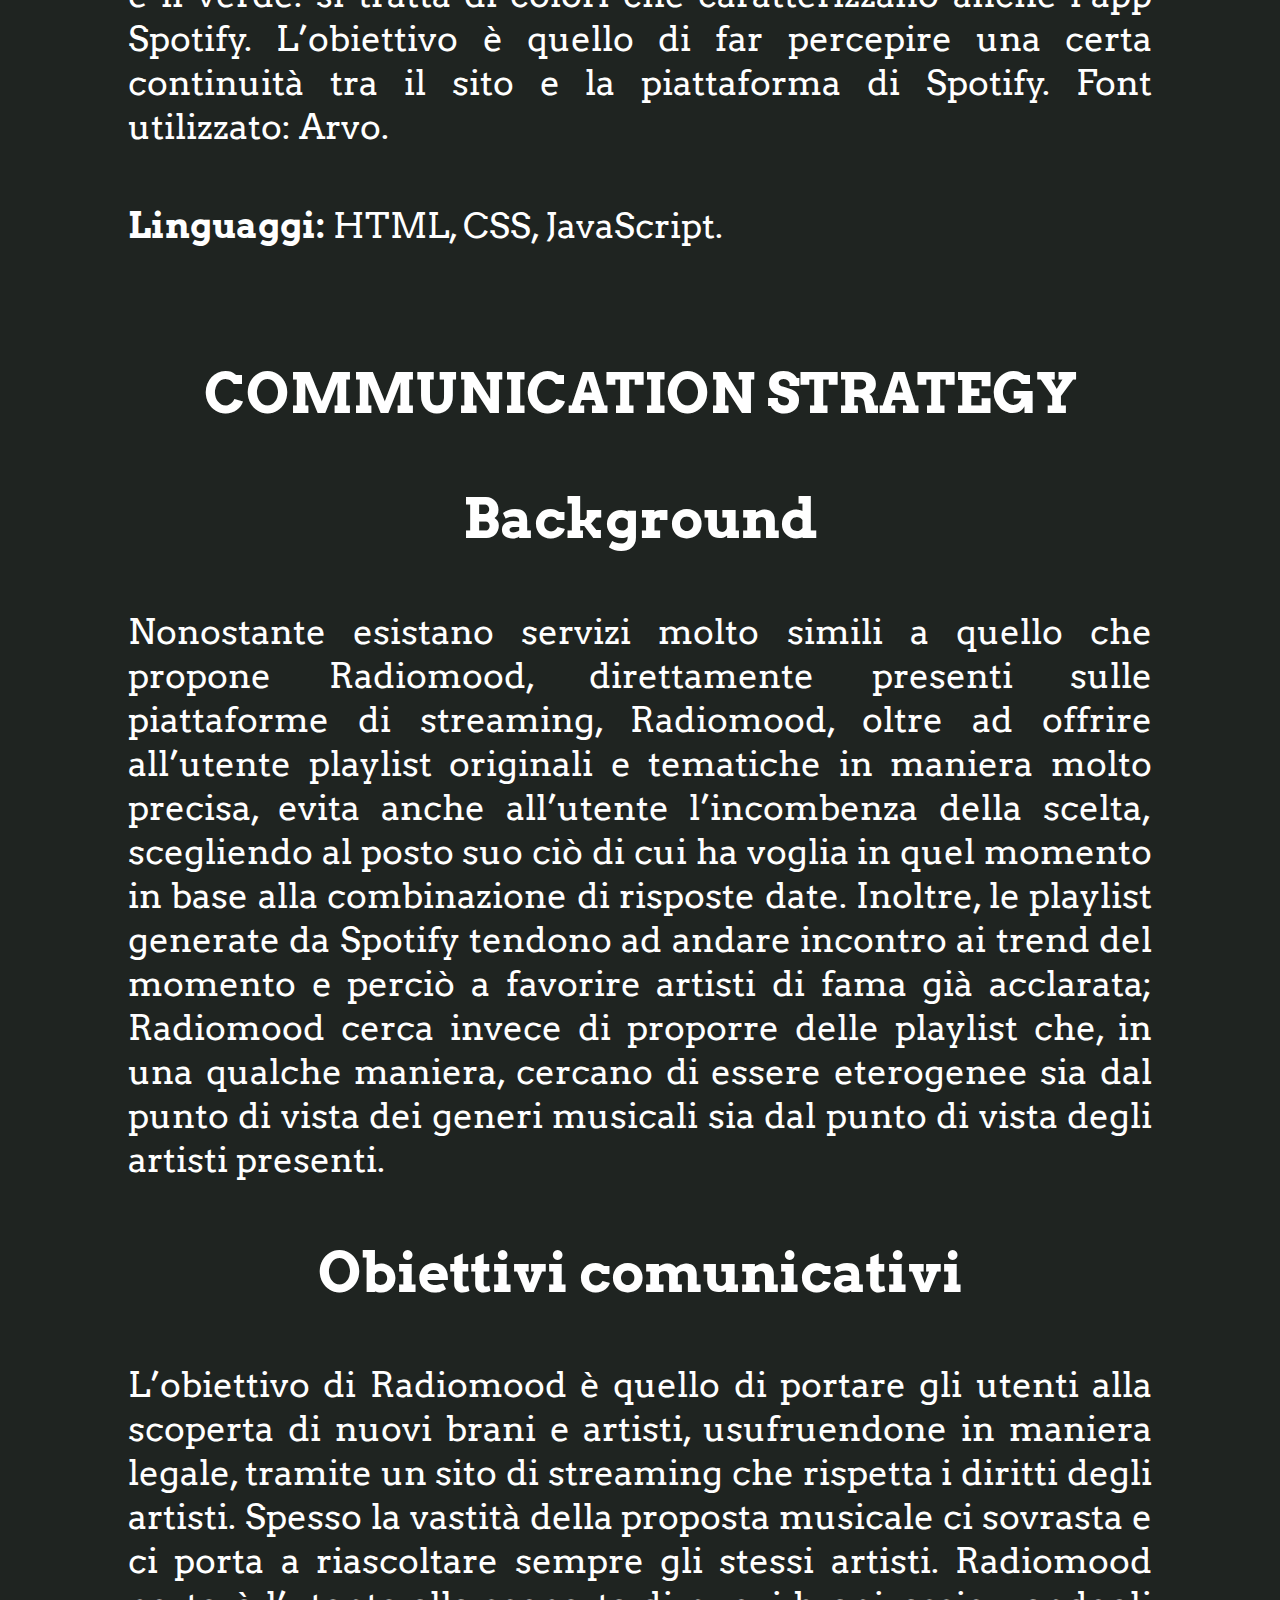
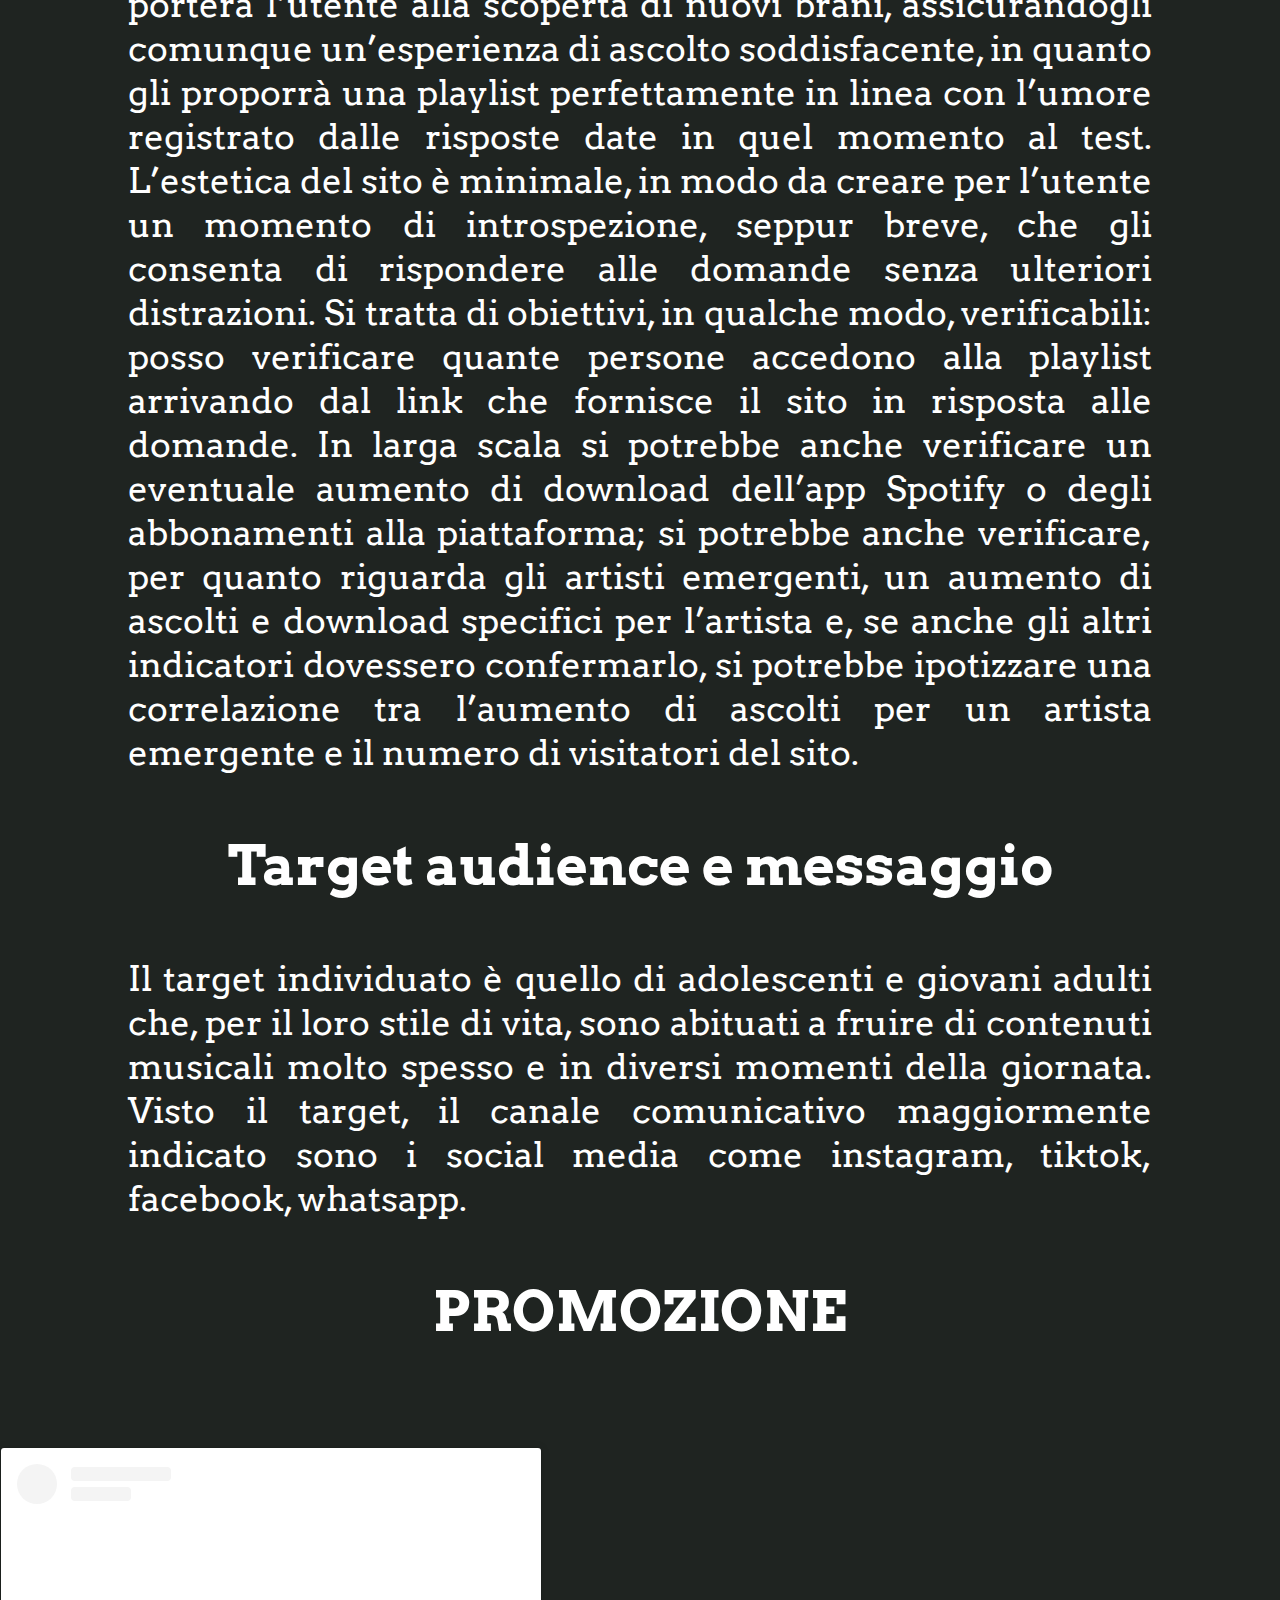
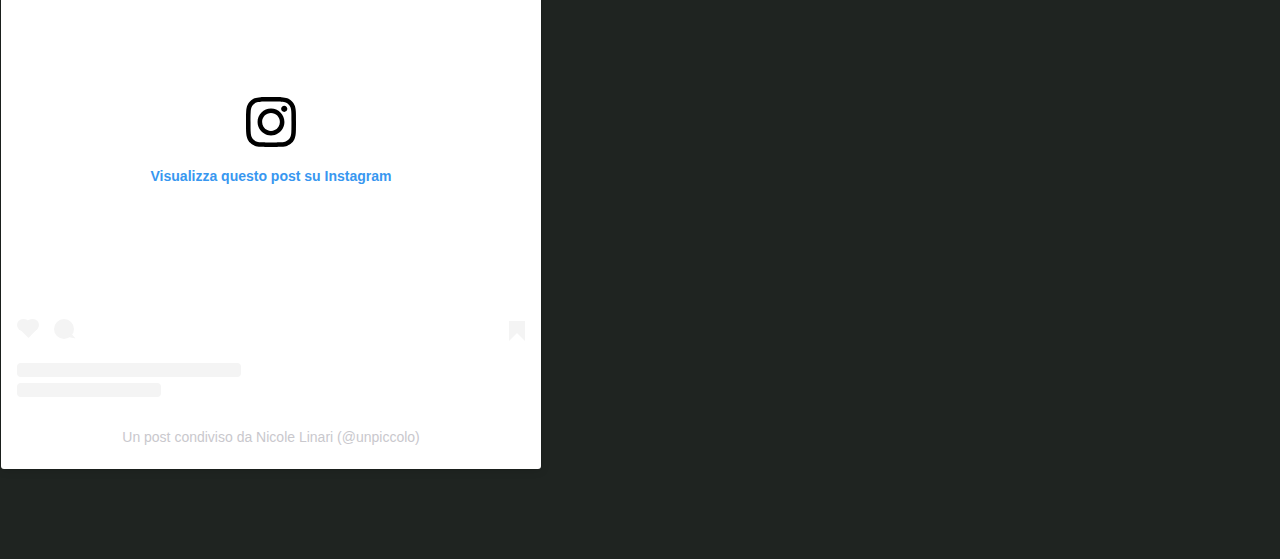
==== commit 9dfcee39: "Update documentazione.html" ====
--- a/documentazione.html
+++ b/documentazione.html
@@ -109,6 +109,6 @@
       facebook, whatsapp.
     </p>
     <h1>PROMOZIONE</h1>
-    <blockquote class="instagram-media" data-instgrm-captioned data-instgrm-permalink="https://www.instagram.com/p/CoVAFPZMygv/?utm_source=ig_embed&amp;utm_campaign=loading" data-instgrm-version="14" style=" background:#FFF; border:0; border-radius:3px; box-shadow:0 0 1px 0 rgba(0,0,0,0.5),0 1px 10px 0 rgba(0,0,0,0.15); margin: 1px; max-width:540px; min-width:326px; padding:0; width:99.375%; width:-webkit-calc(100% - 2px); width:calc(100% - 2px);"><div style="padding:16px;"> <a href="https://www.instagram.com/p/CoVAFPZMygv/?utm_source=ig_embed&amp;utm_campaign=loading" style=" background:#FFFFFF; line-height:0; padding:0 0; text-align:center; text-decoration:none; width:100%;" target="_blank"> <div style=" display: flex; flex-direction: row; align-items: center;"> <div style="background-color: #F4F4F4; border-radius: 50%; flex-grow: 0; height: 40px; margin-right: 14px; width: 40px;"></div> <div style="display: flex; flex-direction: column; flex-grow: 1; justify-content: center;"> <div style=" background-color: #F4F4F4; border-radius: 4px; flex-grow: 0; height: 14px; margin-bottom: 6px; width: 100px;"></div> <div style=" background-color: #F4F4F4; border-radius: 4px; flex-grow: 0; height: 14px; width: 60px;"></div></div></div><div style="padding: 19% 0;"></div> <div style="display:block; height:50px; margin:0 auto 12px; width:50px;"><svg width="50px" height="50px" viewBox="0 0 60 60" version="1.1" xmlns="https://www.w3.org/2000/svg" xmlns:xlink="https://www.w3.org/1999/xlink"><g stroke="none" stroke-width="1" fill="none" fill-rule="evenodd"><g transform="translate(-511.000000, -20.000000)" fill="#000000"><g><path d="M556.869,30.41 C554.814,30.41 553.148,32.076 553.148,34.131 C553.148,36.186 554.814,37.852 556.869,37.852 C558.924,37.852 560.59,36.186 560.59,34.131 C560.59,32.076 558.924,30.41 556.869,30.41 M541,60.657 C535.114,60.657 530.342,55.887 530.342,50 C530.342,44.114 535.114,39.342 541,39.342 C546.887,39.342 551.658,44.114 551.658,50 C551.658,55.887 546.887,60.657 541,60.657 M541,33.886 C532.1,33.886 524.886,41.1 524.886,50 C524.886,58.899 532.1,66.113 541,66.113 C549.9,66.113 557.115,58.899 557.115,50 C557.115,41.1 549.9,33.886 541,33.886 M565.378,62.101 C565.244,65.022 564.756,66.606 564.346,67.663 C563.803,69.06 563.154,70.057 562.106,71.106 C561.058,72.155 560.06,72.803 558.662,73.347 C557.607,73.757 556.021,74.244 553.102,74.378 C549.944,74.521 548.997,74.552 541,74.552 C533.003,74.552 532.056,74.521 528.898,74.378 C525.979,74.244 524.393,73.757 523.338,73.347 C521.94,72.803 520.942,72.155 519.894,71.106 C518.846,70.057 518.197,69.06 517.654,67.663 C517.244,66.606 516.755,65.022 516.623,62.101 C516.479,58.943 516.448,57.996 516.448,50 C516.448,42.003 516.479,41.056 516.623,37.899 C516.755,34.978 517.244,33.391 517.654,32.338 C518.197,30.938 518.846,29.942 519.894,28.894 C520.942,27.846 521.94,27.196 523.338,26.654 C524.393,26.244 525.979,25.756 528.898,25.623 C532.057,25.479 533.004,25.448 541,25.448 C548.997,25.448 549.943,25.479 553.102,25.623 C556.021,25.756 557.607,26.244 558.662,26.654 C560.06,27.196 561.058,27.846 562.106,28.894 C563.154,29.942 563.803,30.938 564.346,32.338 C564.756,33.391 565.244,34.978 565.378,37.899 C565.522,41.056 565.552,42.003 565.552,50 C565.552,57.996 565.522,58.943 565.378,62.101 M570.82,37.631 C570.674,34.438 570.167,32.258 569.425,30.349 C568.659,28.377 567.633,26.702 565.965,25.035 C564.297,23.368 562.623,22.342 560.652,21.575 C558.743,20.834 556.562,20.326 553.369,20.18 C550.169,20.033 549.148,20 541,20 C532.853,20 531.831,20.033 528.631,20.18 C525.438,20.326 523.257,20.834 521.349,21.575 C519.376,22.342 517.703,23.368 516.035,25.035 C514.368,26.702 513.342,28.377 512.574,30.349 C511.834,32.258 511.326,34.438 511.181,37.631 C511.035,40.831 511,41.851 511,50 C511,58.147 511.035,59.17 511.181,62.369 C511.326,65.562 511.834,67.743 512.574,69.651 C513.342,71.625 514.368,73.296 516.035,74.965 C517.703,76.634 519.376,77.658 521.349,78.425 C523.257,79.167 525.438,79.673 528.631,79.82 C531.831,79.965 532.853,80.001 541,80.001 C549.148,80.001 550.169,79.965 553.369,79.82 C556.562,79.673 558.743,79.167 560.652,78.425 C562.623,77.658 564.297,76.634 565.965,74.965 C567.633,73.296 568.659,71.625 569.425,69.651 C570.167,67.743 570.674,65.562 570.82,62.369 C570.966,59.17 571,58.147 571,50 C571,41.851 570.966,40.831 570.82,37.631"></path></g></g></g></svg></div><div style="padding-top: 8px;"> <div style=" color:#3897f0; font-family:Arial,sans-serif; font-size:14px; font-style:normal; font-weight:550; line-height:18px;">Visualizza questo post su Instagram</div></div><div style="padding: 12.5% 0;"></div> <div style="display: flex; flex-direction: row; margin-bottom: 14px; align-items: center;"><div> <div style="background-color: #F4F4F4; border-radius: 50%; height: 12.5px; width: 12.5px; transform: translateX(0px) translateY(7px);"></div> <div style="background-color: #F4F4F4; height: 12.5px; transform: rotate(-45deg) translateX(3px) translateY(1px); width: 12.5px; flex-grow: 0; margin-right: 14px; margin-left: 2px;"></div> <div style="background-color: #F4F4F4; border-radius: 50%; height: 12.5px; width: 12.5px; transform: translateX(9px) translateY(-18px);"></div></div><div style="margin-left: 8px;"> <div style=" background-color: #F4F4F4; border-radius: 50%; flex-grow: 0; height: 20px; width: 20px;"></div> <div style=" width: 0; height: 0; border-top: 2px solid transparent; border-left: 6px solid #f4f4f4; border-bottom: 2px solid transparent; transform: translateX(16px) translateY(-4px) rotate(30deg)"></div></div><div style="margin-left: auto;"> <div style=" width: 0px; border-top: 8px solid #F4F4F4; border-right: 8px solid transparent; transform: translateY(16px);"></div> <div style=" background-color: #F4F4F4; flex-grow: 0; height: 12px; width: 16px; transform: translateY(-4px);"></div> <div style=" width: 0; height: 0; border-top: 8px solid #F4F4F4; border-left: 8px solid transparent; transform: translateY(-4px) translateX(8px);"></div></div></div> <div style="display: flex; flex-direction: column; flex-grow: 1; justify-content: center; margin-bottom: 24px;"> <div style=" background-color: #F4F4F4; border-radius: 4px; flex-grow: 0; height: 14px; margin-bottom: 6px; width: 224px;"></div> <div style=" background-color: #F4F4F4; border-radius: 4px; flex-grow: 0; height: 14px; width: 144px;"></div></div></a><p style=" color:#c9c8cd; font-family:Arial,sans-serif; font-size:14px; line-height:17px; margin-bottom:0; margin-top:8px; overflow:hidden; padding:8px 0 7px; text-align:center; text-overflow:ellipsis; white-space:nowrap;"><a href="https://www.instagram.com/p/CoVAFPZMygv/?utm_source=ig_embed&amp;utm_campaign=loading" style=" color:#c9c8cd; font-family:Arial,sans-serif; font-size:14px; font-style:normal; font-weight:normal; line-height:17px; text-decoration:none;" target="_blank">Un post condiviso da Nicole Linari (@unpiccolo)</a></p></div></blockquote> <script async src="//www.instagram.com/embed.js"></script>
+    <p><blockquote class="instagram-media" data-instgrm-captioned data-instgrm-permalink="https://www.instagram.com/p/CoVAFPZMygv/?utm_source=ig_embed&amp;utm_campaign=loading" data-instgrm-version="14" style=" background:#FFF; border:0; border-radius:3px; box-shadow:0 0 1px 0 rgba(0,0,0,0.5),0 1px 10px 0 rgba(0,0,0,0.15); margin: 1px; max-width:540px; min-width:326px; padding:0; width:99.375%; width:-webkit-calc(100% - 2px); width:calc(100% - 2px);"><div style="padding:16px;"> <a href="https://www.instagram.com/p/CoVAFPZMygv/?utm_source=ig_embed&amp;utm_campaign=loading" style=" background:#FFFFFF; line-height:0; padding:0 0; text-align:center; text-decoration:none; width:100%;" target="_blank"> <div style=" display: flex; flex-direction: row; align-items: center;"> <div style="background-color: #F4F4F4; border-radius: 50%; flex-grow: 0; height: 40px; margin-right: 14px; width: 40px;"></div> <div style="display: flex; flex-direction: column; flex-grow: 1; justify-content: center;"> <div style=" background-color: #F4F4F4; border-radius: 4px; flex-grow: 0; height: 14px; margin-bottom: 6px; width: 100px;"></div> <div style=" background-color: #F4F4F4; border-radius: 4px; flex-grow: 0; height: 14px; width: 60px;"></div></div></div><div style="padding: 19% 0;"></div> <div style="display:block; height:50px; margin:0 auto 12px; width:50px;"><svg width="50px" height="50px" viewBox="0 0 60 60" version="1.1" xmlns="https://www.w3.org/2000/svg" xmlns:xlink="https://www.w3.org/1999/xlink"><g stroke="none" stroke-width="1" fill="none" fill-rule="evenodd"><g transform="translate(-511.000000, -20.000000)" fill="#000000"><g><path d="M556.869,30.41 C554.814,30.41 553.148,32.076 553.148,34.131 C553.148,36.186 554.814,37.852 556.869,37.852 C558.924,37.852 560.59,36.186 560.59,34.131 C560.59,32.076 558.924,30.41 556.869,30.41 M541,60.657 C535.114,60.657 530.342,55.887 530.342,50 C530.342,44.114 535.114,39.342 541,39.342 C546.887,39.342 551.658,44.114 551.658,50 C551.658,55.887 546.887,60.657 541,60.657 M541,33.886 C532.1,33.886 524.886,41.1 524.886,50 C524.886,58.899 532.1,66.113 541,66.113 C549.9,66.113 557.115,58.899 557.115,50 C557.115,41.1 549.9,33.886 541,33.886 M565.378,62.101 C565.244,65.022 564.756,66.606 564.346,67.663 C563.803,69.06 563.154,70.057 562.106,71.106 C561.058,72.155 560.06,72.803 558.662,73.347 C557.607,73.757 556.021,74.244 553.102,74.378 C549.944,74.521 548.997,74.552 541,74.552 C533.003,74.552 532.056,74.521 528.898,74.378 C525.979,74.244 524.393,73.757 523.338,73.347 C521.94,72.803 520.942,72.155 519.894,71.106 C518.846,70.057 518.197,69.06 517.654,67.663 C517.244,66.606 516.755,65.022 516.623,62.101 C516.479,58.943 516.448,57.996 516.448,50 C516.448,42.003 516.479,41.056 516.623,37.899 C516.755,34.978 517.244,33.391 517.654,32.338 C518.197,30.938 518.846,29.942 519.894,28.894 C520.942,27.846 521.94,27.196 523.338,26.654 C524.393,26.244 525.979,25.756 528.898,25.623 C532.057,25.479 533.004,25.448 541,25.448 C548.997,25.448 549.943,25.479 553.102,25.623 C556.021,25.756 557.607,26.244 558.662,26.654 C560.06,27.196 561.058,27.846 562.106,28.894 C563.154,29.942 563.803,30.938 564.346,32.338 C564.756,33.391 565.244,34.978 565.378,37.899 C565.522,41.056 565.552,42.003 565.552,50 C565.552,57.996 565.522,58.943 565.378,62.101 M570.82,37.631 C570.674,34.438 570.167,32.258 569.425,30.349 C568.659,28.377 567.633,26.702 565.965,25.035 C564.297,23.368 562.623,22.342 560.652,21.575 C558.743,20.834 556.562,20.326 553.369,20.18 C550.169,20.033 549.148,20 541,20 C532.853,20 531.831,20.033 528.631,20.18 C525.438,20.326 523.257,20.834 521.349,21.575 C519.376,22.342 517.703,23.368 516.035,25.035 C514.368,26.702 513.342,28.377 512.574,30.349 C511.834,32.258 511.326,34.438 511.181,37.631 C511.035,40.831 511,41.851 511,50 C511,58.147 511.035,59.17 511.181,62.369 C511.326,65.562 511.834,67.743 512.574,69.651 C513.342,71.625 514.368,73.296 516.035,74.965 C517.703,76.634 519.376,77.658 521.349,78.425 C523.257,79.167 525.438,79.673 528.631,79.82 C531.831,79.965 532.853,80.001 541,80.001 C549.148,80.001 550.169,79.965 553.369,79.82 C556.562,79.673 558.743,79.167 560.652,78.425 C562.623,77.658 564.297,76.634 565.965,74.965 C567.633,73.296 568.659,71.625 569.425,69.651 C570.167,67.743 570.674,65.562 570.82,62.369 C570.966,59.17 571,58.147 571,50 C571,41.851 570.966,40.831 570.82,37.631"></path></g></g></g></svg></div><div style="padding-top: 8px;"> <div style=" color:#3897f0; font-family:Arial,sans-serif; font-size:14px; font-style:normal; font-weight:550; line-height:18px;">Visualizza questo post su Instagram</div></div><div style="padding: 12.5% 0;"></div> <div style="display: flex; flex-direction: row; margin-bottom: 14px; align-items: center;"><div> <div style="background-color: #F4F4F4; border-radius: 50%; height: 12.5px; width: 12.5px; transform: translateX(0px) translateY(7px);"></div> <div style="background-color: #F4F4F4; height: 12.5px; transform: rotate(-45deg) translateX(3px) translateY(1px); width: 12.5px; flex-grow: 0; margin-right: 14px; margin-left: 2px;"></div> <div style="background-color: #F4F4F4; border-radius: 50%; height: 12.5px; width: 12.5px; transform: translateX(9px) translateY(-18px);"></div></div><div style="margin-left: 8px;"> <div style=" background-color: #F4F4F4; border-radius: 50%; flex-grow: 0; height: 20px; width: 20px;"></div> <div style=" width: 0; height: 0; border-top: 2px solid transparent; border-left: 6px solid #f4f4f4; border-bottom: 2px solid transparent; transform: translateX(16px) translateY(-4px) rotate(30deg)"></div></div><div style="margin-left: auto;"> <div style=" width: 0px; border-top: 8px solid #F4F4F4; border-right: 8px solid transparent; transform: translateY(16px);"></div> <div style=" background-color: #F4F4F4; flex-grow: 0; height: 12px; width: 16px; transform: translateY(-4px);"></div> <div style=" width: 0; height: 0; border-top: 8px solid #F4F4F4; border-left: 8px solid transparent; transform: translateY(-4px) translateX(8px);"></div></div></div> <div style="display: flex; flex-direction: column; flex-grow: 1; justify-content: center; margin-bottom: 24px;"> <div style=" background-color: #F4F4F4; border-radius: 4px; flex-grow: 0; height: 14px; margin-bottom: 6px; width: 224px;"></div> <div style=" background-color: #F4F4F4; border-radius: 4px; flex-grow: 0; height: 14px; width: 144px;"></div></div></a><p style=" color:#c9c8cd; font-family:Arial,sans-serif; font-size:14px; line-height:17px; margin-bottom:0; margin-top:8px; overflow:hidden; padding:8px 0 7px; text-align:center; text-overflow:ellipsis; white-space:nowrap;"><a href="https://www.instagram.com/p/CoVAFPZMygv/?utm_source=ig_embed&amp;utm_campaign=loading" style=" color:#c9c8cd; font-family:Arial,sans-serif; font-size:14px; font-style:normal; font-weight:normal; line-height:17px; text-decoration:none;" target="_blank">Un post condiviso da Nicole Linari (@unpiccolo)</a></p></div></blockquote> <script async src="//www.instagram.com/embed.js"></script></p>
   </body>
 </html>
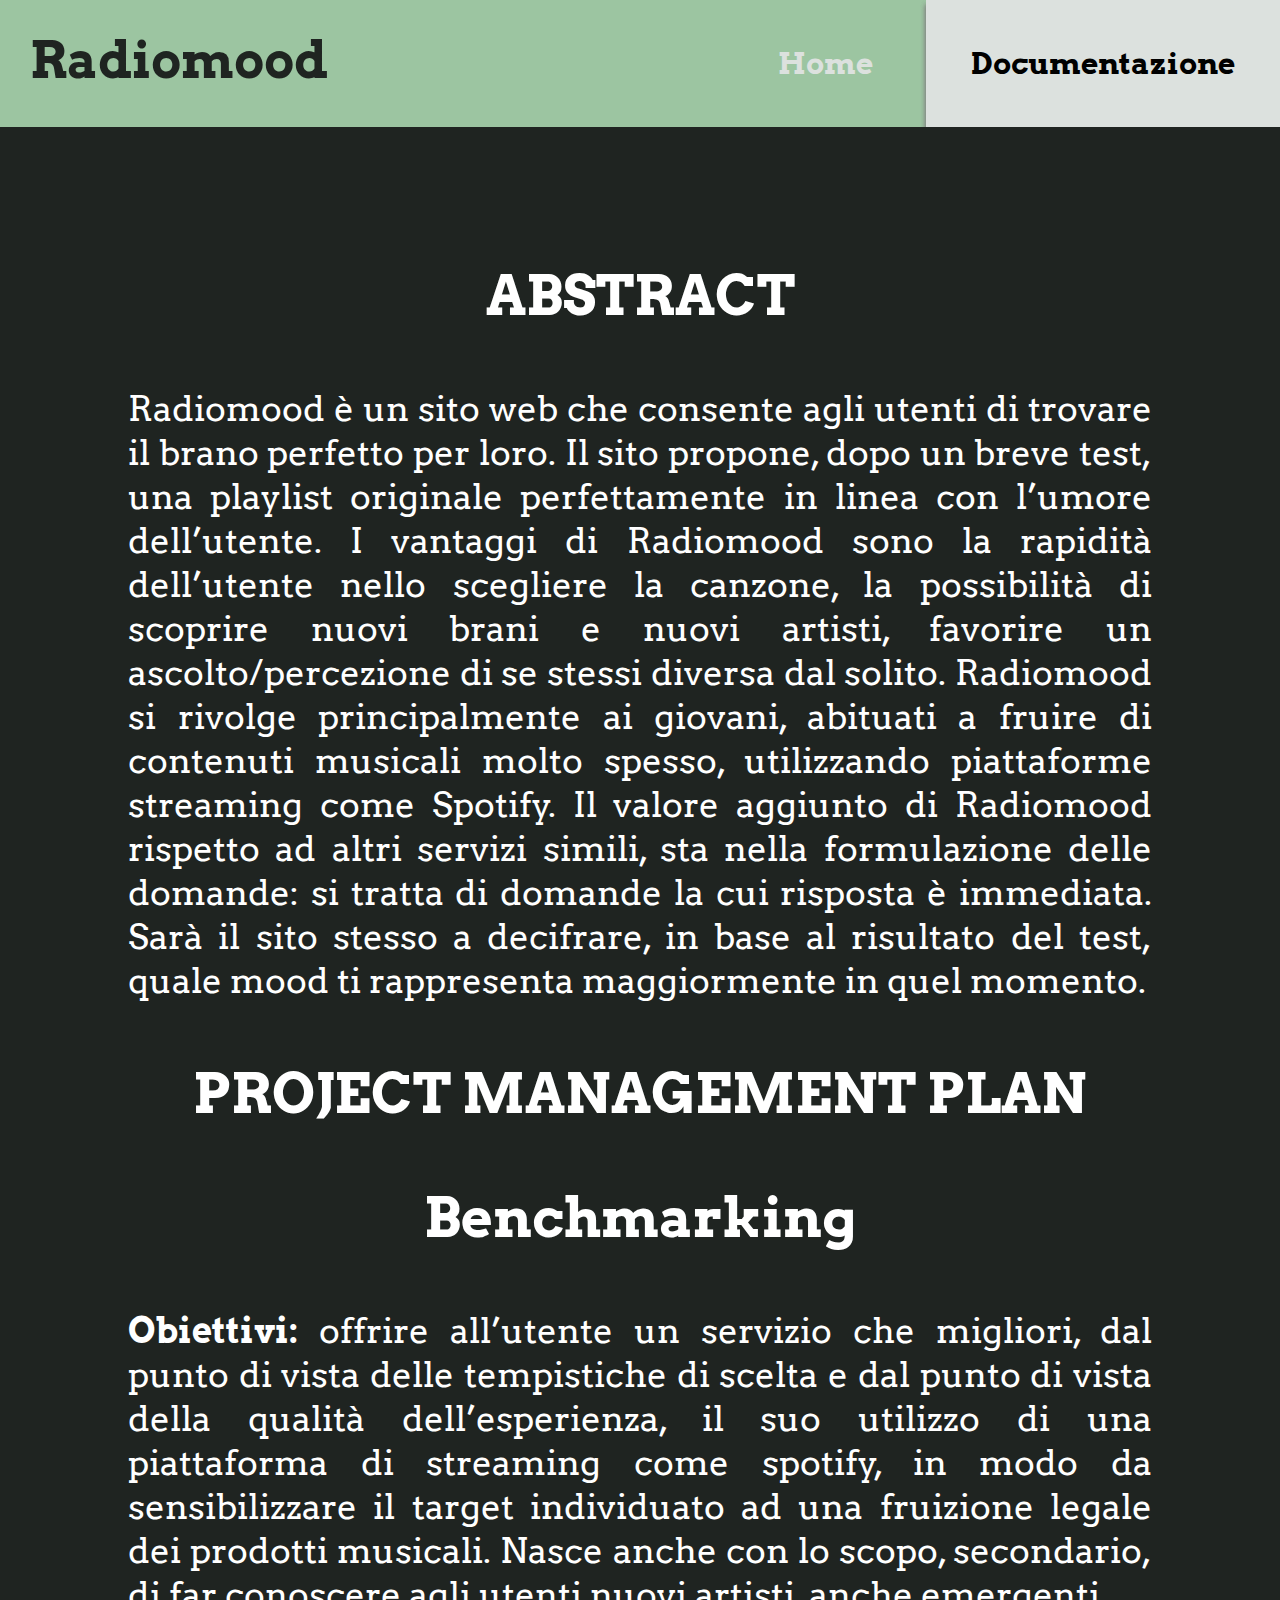
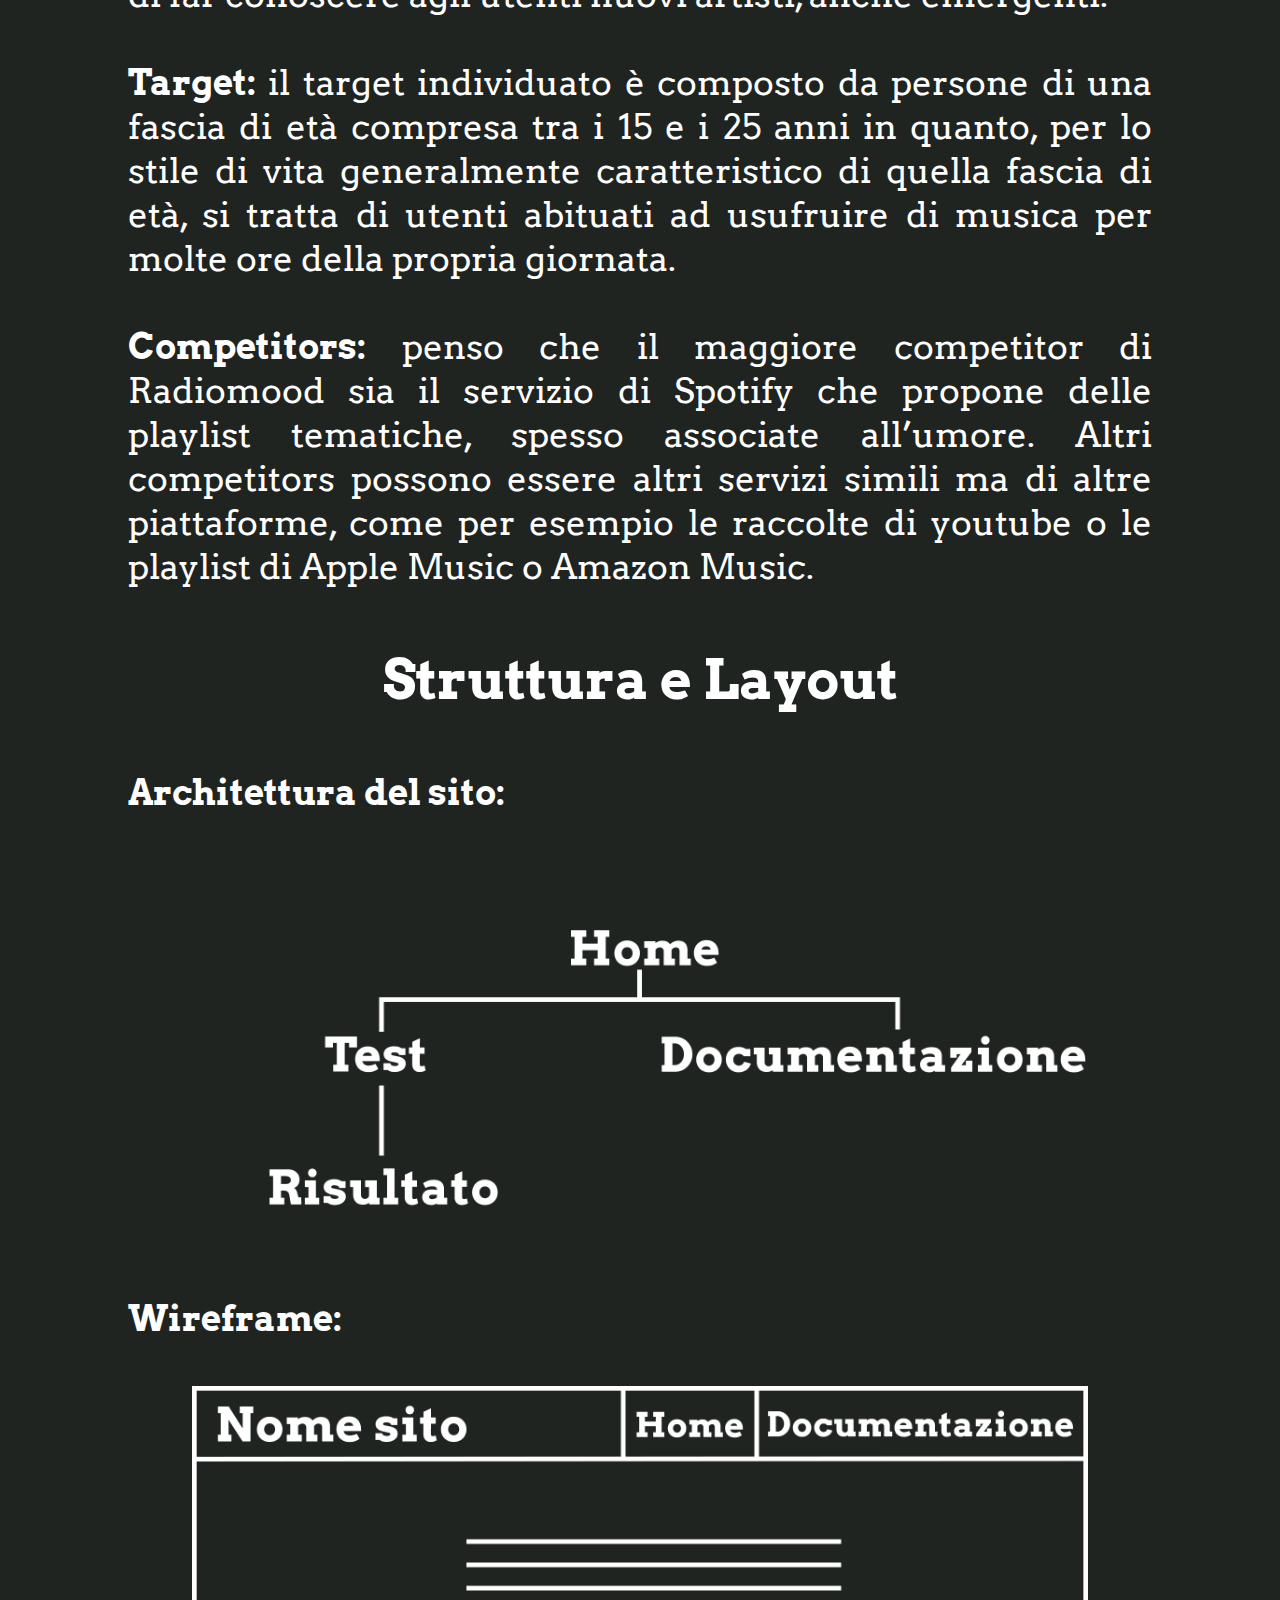
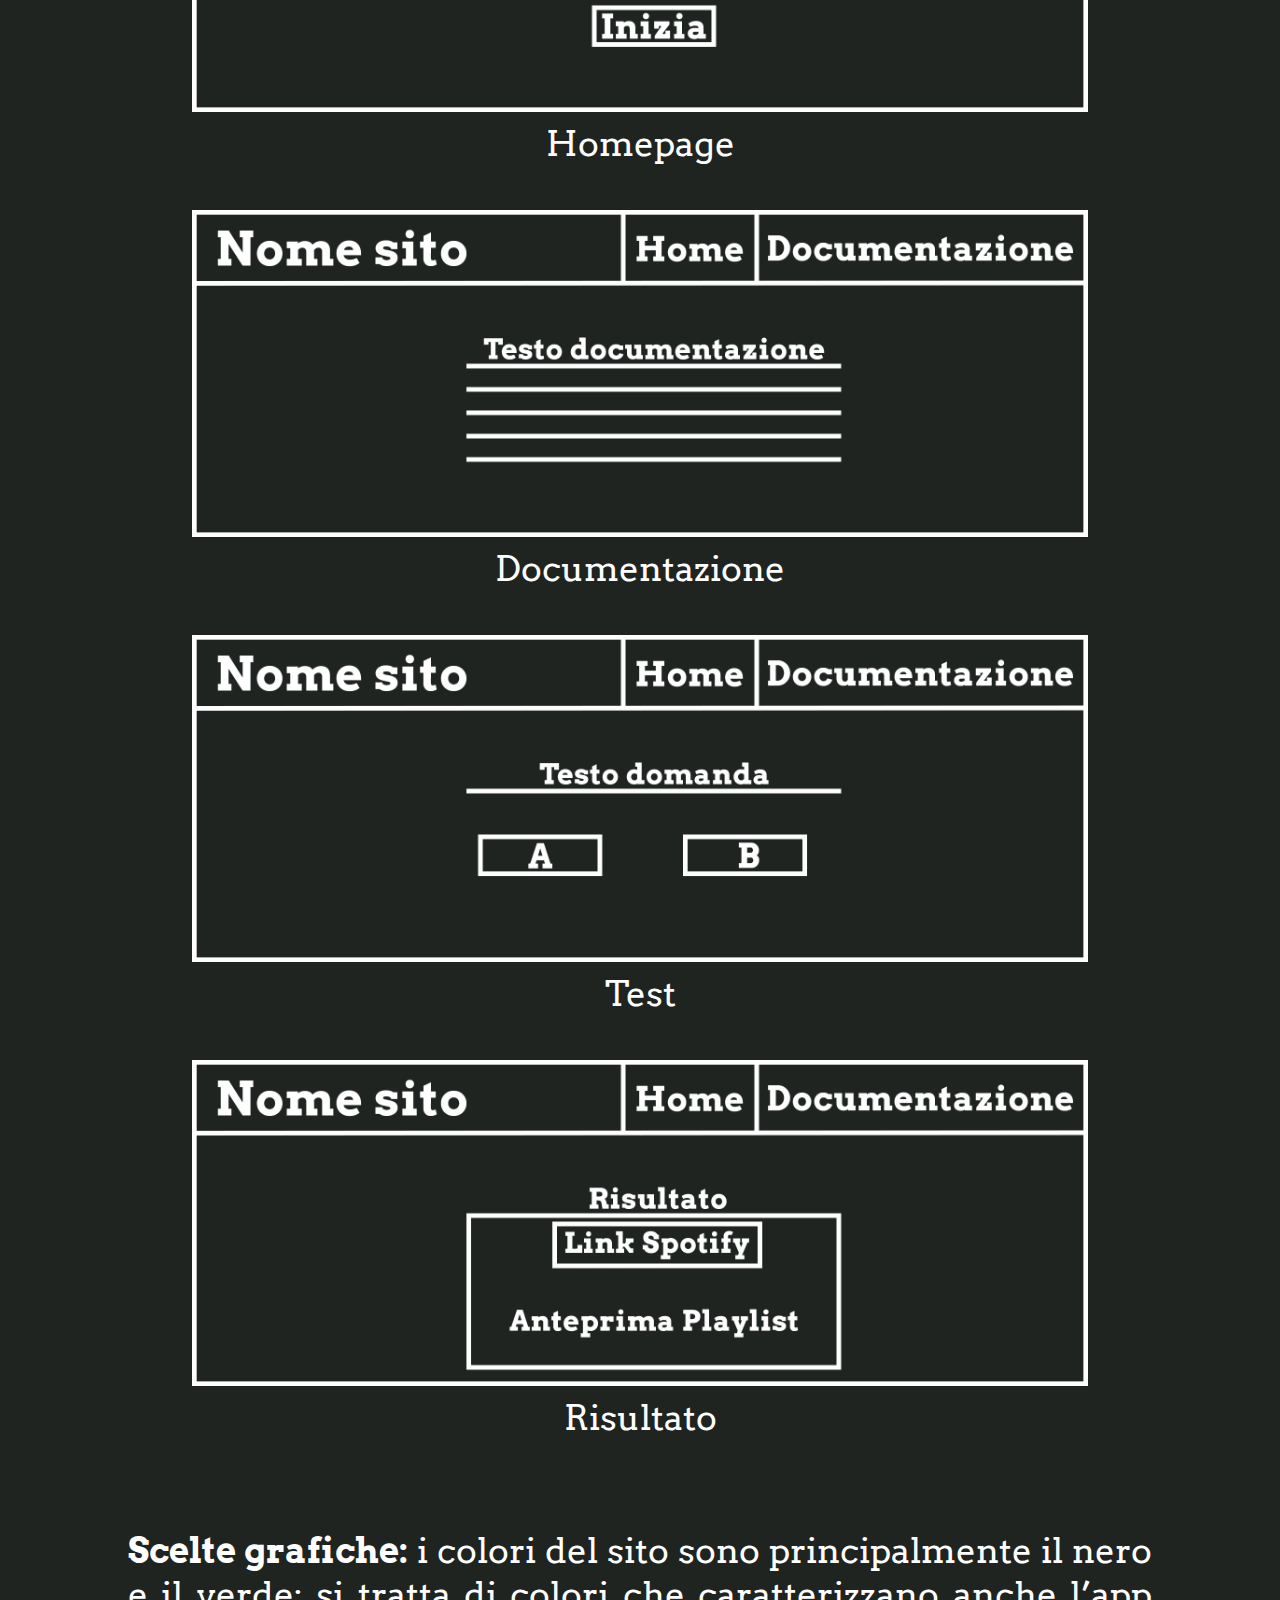
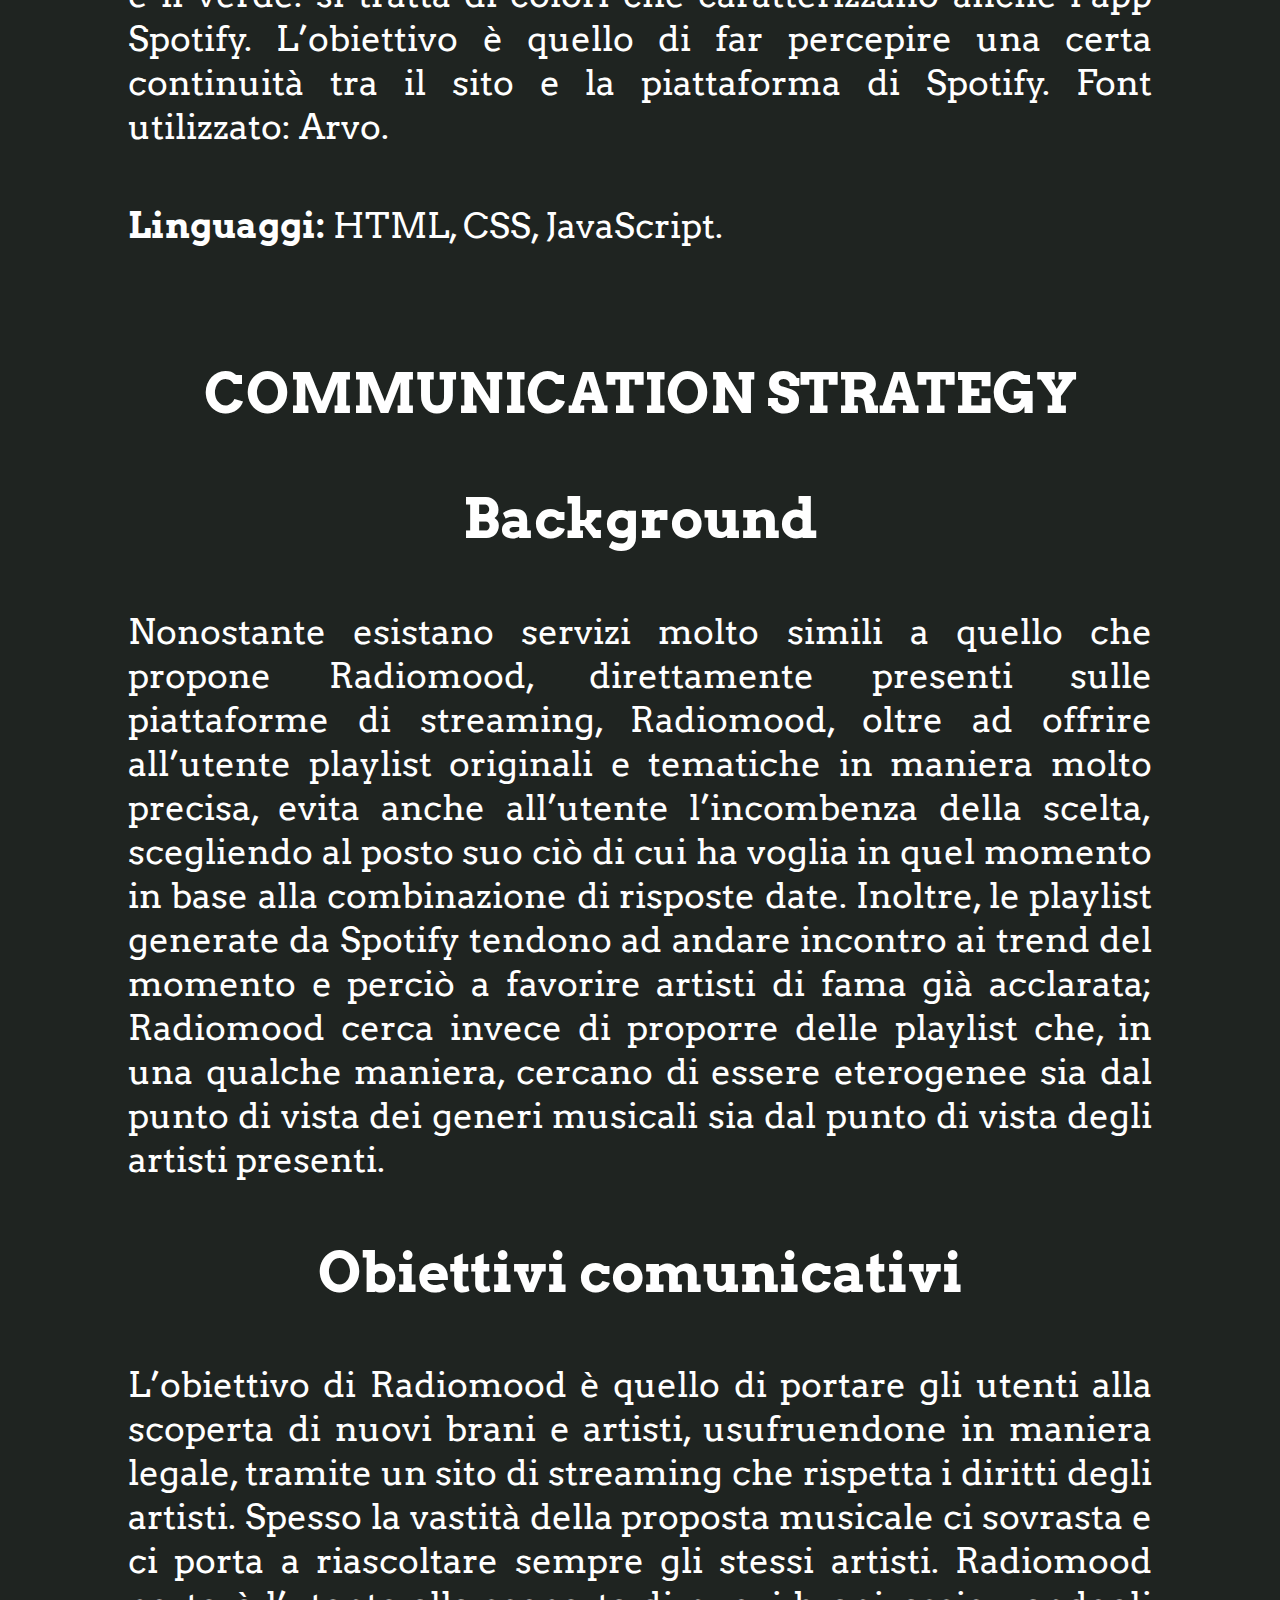
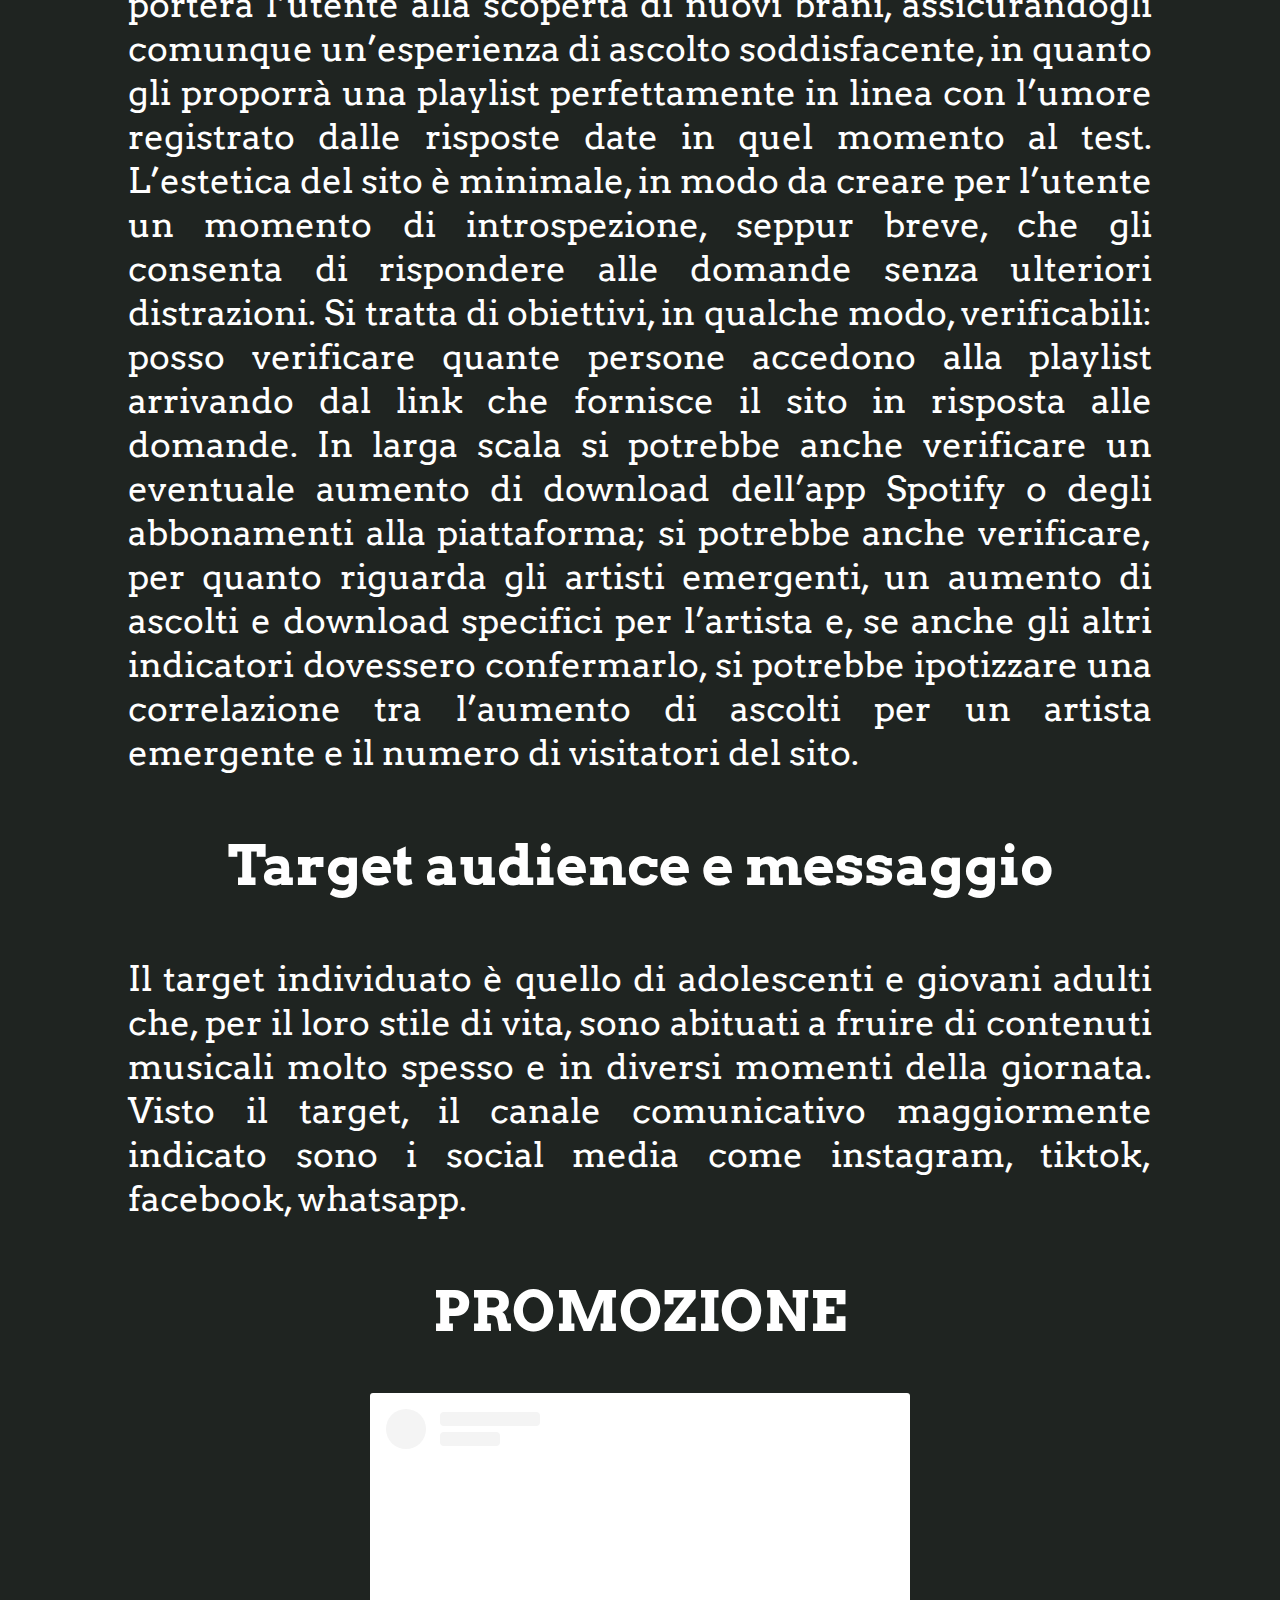
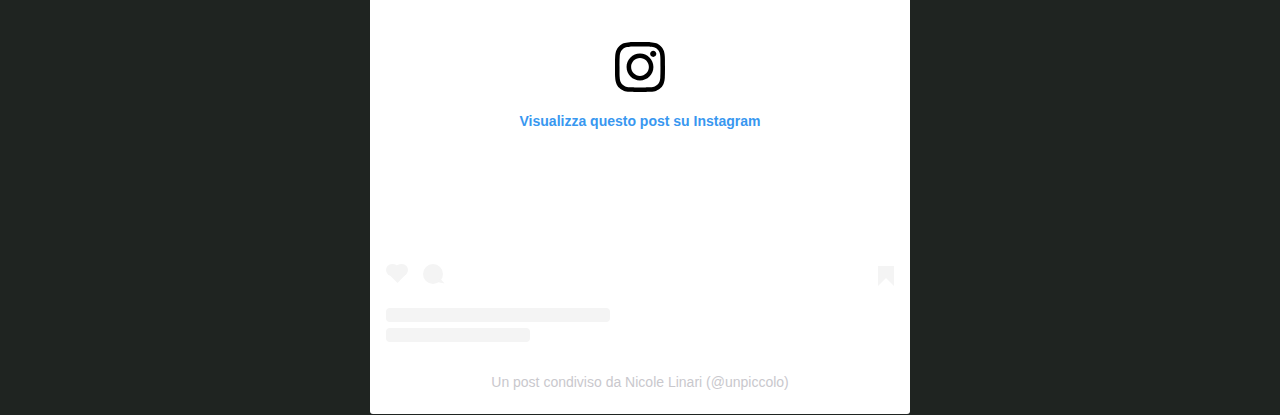
==== commit 80e5b43a: "Update documentazione.html" ====
--- a/documentazione.html
+++ b/documentazione.html
@@ -109,6 +109,6 @@
       facebook, whatsapp.
     </p>
     <h1>PROMOZIONE</h1>
-    <p><blockquote class="instagram-media" data-instgrm-captioned data-instgrm-permalink="https://www.instagram.com/p/CoVAFPZMygv/?utm_source=ig_embed&amp;utm_campaign=loading" data-instgrm-version="14" style=" background:#FFF; border:0; border-radius:3px; box-shadow:0 0 1px 0 rgba(0,0,0,0.5),0 1px 10px 0 rgba(0,0,0,0.15); margin: 1px; max-width:540px; min-width:326px; padding:0; width:99.375%; width:-webkit-calc(100% - 2px); width:calc(100% - 2px);"><div style="padding:16px;"> <a href="https://www.instagram.com/p/CoVAFPZMygv/?utm_source=ig_embed&amp;utm_campaign=loading" style=" background:#FFFFFF; line-height:0; padding:0 0; text-align:center; text-decoration:none; width:100%;" target="_blank"> <div style=" display: flex; flex-direction: row; align-items: center;"> <div style="background-color: #F4F4F4; border-radius: 50%; flex-grow: 0; height: 40px; margin-right: 14px; width: 40px;"></div> <div style="display: flex; flex-direction: column; flex-grow: 1; justify-content: center;"> <div style=" background-color: #F4F4F4; border-radius: 4px; flex-grow: 0; height: 14px; margin-bottom: 6px; width: 100px;"></div> <div style=" background-color: #F4F4F4; border-radius: 4px; flex-grow: 0; height: 14px; width: 60px;"></div></div></div><div style="padding: 19% 0;"></div> <div style="display:block; height:50px; margin:0 auto 12px; width:50px;"><svg width="50px" height="50px" viewBox="0 0 60 60" version="1.1" xmlns="https://www.w3.org/2000/svg" xmlns:xlink="https://www.w3.org/1999/xlink"><g stroke="none" stroke-width="1" fill="none" fill-rule="evenodd"><g transform="translate(-511.000000, -20.000000)" fill="#000000"><g><path d="M556.869,30.41 C554.814,30.41 553.148,32.076 553.148,34.131 C553.148,36.186 554.814,37.852 556.869,37.852 C558.924,37.852 560.59,36.186 560.59,34.131 C560.59,32.076 558.924,30.41 556.869,30.41 M541,60.657 C535.114,60.657 530.342,55.887 530.342,50 C530.342,44.114 535.114,39.342 541,39.342 C546.887,39.342 551.658,44.114 551.658,50 C551.658,55.887 546.887,60.657 541,60.657 M541,33.886 C532.1,33.886 524.886,41.1 524.886,50 C524.886,58.899 532.1,66.113 541,66.113 C549.9,66.113 557.115,58.899 557.115,50 C557.115,41.1 549.9,33.886 541,33.886 M565.378,62.101 C565.244,65.022 564.756,66.606 564.346,67.663 C563.803,69.06 563.154,70.057 562.106,71.106 C561.058,72.155 560.06,72.803 558.662,73.347 C557.607,73.757 556.021,74.244 553.102,74.378 C549.944,74.521 548.997,74.552 541,74.552 C533.003,74.552 532.056,74.521 528.898,74.378 C525.979,74.244 524.393,73.757 523.338,73.347 C521.94,72.803 520.942,72.155 519.894,71.106 C518.846,70.057 518.197,69.06 517.654,67.663 C517.244,66.606 516.755,65.022 516.623,62.101 C516.479,58.943 516.448,57.996 516.448,50 C516.448,42.003 516.479,41.056 516.623,37.899 C516.755,34.978 517.244,33.391 517.654,32.338 C518.197,30.938 518.846,29.942 519.894,28.894 C520.942,27.846 521.94,27.196 523.338,26.654 C524.393,26.244 525.979,25.756 528.898,25.623 C532.057,25.479 533.004,25.448 541,25.448 C548.997,25.448 549.943,25.479 553.102,25.623 C556.021,25.756 557.607,26.244 558.662,26.654 C560.06,27.196 561.058,27.846 562.106,28.894 C563.154,29.942 563.803,30.938 564.346,32.338 C564.756,33.391 565.244,34.978 565.378,37.899 C565.522,41.056 565.552,42.003 565.552,50 C565.552,57.996 565.522,58.943 565.378,62.101 M570.82,37.631 C570.674,34.438 570.167,32.258 569.425,30.349 C568.659,28.377 567.633,26.702 565.965,25.035 C564.297,23.368 562.623,22.342 560.652,21.575 C558.743,20.834 556.562,20.326 553.369,20.18 C550.169,20.033 549.148,20 541,20 C532.853,20 531.831,20.033 528.631,20.18 C525.438,20.326 523.257,20.834 521.349,21.575 C519.376,22.342 517.703,23.368 516.035,25.035 C514.368,26.702 513.342,28.377 512.574,30.349 C511.834,32.258 511.326,34.438 511.181,37.631 C511.035,40.831 511,41.851 511,50 C511,58.147 511.035,59.17 511.181,62.369 C511.326,65.562 511.834,67.743 512.574,69.651 C513.342,71.625 514.368,73.296 516.035,74.965 C517.703,76.634 519.376,77.658 521.349,78.425 C523.257,79.167 525.438,79.673 528.631,79.82 C531.831,79.965 532.853,80.001 541,80.001 C549.148,80.001 550.169,79.965 553.369,79.82 C556.562,79.673 558.743,79.167 560.652,78.425 C562.623,77.658 564.297,76.634 565.965,74.965 C567.633,73.296 568.659,71.625 569.425,69.651 C570.167,67.743 570.674,65.562 570.82,62.369 C570.966,59.17 571,58.147 571,50 C571,41.851 570.966,40.831 570.82,37.631"></path></g></g></g></svg></div><div style="padding-top: 8px;"> <div style=" color:#3897f0; font-family:Arial,sans-serif; font-size:14px; font-style:normal; font-weight:550; line-height:18px;">Visualizza questo post su Instagram</div></div><div style="padding: 12.5% 0;"></div> <div style="display: flex; flex-direction: row; margin-bottom: 14px; align-items: center;"><div> <div style="background-color: #F4F4F4; border-radius: 50%; height: 12.5px; width: 12.5px; transform: translateX(0px) translateY(7px);"></div> <div style="background-color: #F4F4F4; height: 12.5px; transform: rotate(-45deg) translateX(3px) translateY(1px); width: 12.5px; flex-grow: 0; margin-right: 14px; margin-left: 2px;"></div> <div style="background-color: #F4F4F4; border-radius: 50%; height: 12.5px; width: 12.5px; transform: translateX(9px) translateY(-18px);"></div></div><div style="margin-left: 8px;"> <div style=" background-color: #F4F4F4; border-radius: 50%; flex-grow: 0; height: 20px; width: 20px;"></div> <div style=" width: 0; height: 0; border-top: 2px solid transparent; border-left: 6px solid #f4f4f4; border-bottom: 2px solid transparent; transform: translateX(16px) translateY(-4px) rotate(30deg)"></div></div><div style="margin-left: auto;"> <div style=" width: 0px; border-top: 8px solid #F4F4F4; border-right: 8px solid transparent; transform: translateY(16px);"></div> <div style=" background-color: #F4F4F4; flex-grow: 0; height: 12px; width: 16px; transform: translateY(-4px);"></div> <div style=" width: 0; height: 0; border-top: 8px solid #F4F4F4; border-left: 8px solid transparent; transform: translateY(-4px) translateX(8px);"></div></div></div> <div style="display: flex; flex-direction: column; flex-grow: 1; justify-content: center; margin-bottom: 24px;"> <div style=" background-color: #F4F4F4; border-radius: 4px; flex-grow: 0; height: 14px; margin-bottom: 6px; width: 224px;"></div> <div style=" background-color: #F4F4F4; border-radius: 4px; flex-grow: 0; height: 14px; width: 144px;"></div></div></a><p style=" color:#c9c8cd; font-family:Arial,sans-serif; font-size:14px; line-height:17px; margin-bottom:0; margin-top:8px; overflow:hidden; padding:8px 0 7px; text-align:center; text-overflow:ellipsis; white-space:nowrap;"><a href="https://www.instagram.com/p/CoVAFPZMygv/?utm_source=ig_embed&amp;utm_campaign=loading" style=" color:#c9c8cd; font-family:Arial,sans-serif; font-size:14px; font-style:normal; font-weight:normal; line-height:17px; text-decoration:none;" target="_blank">Un post condiviso da Nicole Linari (@unpiccolo)</a></p></div></blockquote> <script async src="//www.instagram.com/embed.js"></script></p>
+    <div align="center"><blockquote class="instagram-media" data-instgrm-captioned data-instgrm-permalink="https://www.instagram.com/p/CoVAFPZMygv/?utm_source=ig_embed&amp;utm_campaign=loading" data-instgrm-version="14" style=" background:#FFF; border:0; border-radius:3px; margin: 1px; max-width:540px; min-width:326px; padding:0; width:99.375%; width:-webkit-calc(100% - 2px); width:calc(100% - 2px);"><div style="padding:16px;"> <a href="https://www.instagram.com/p/CoVAFPZMygv/?utm_source=ig_embed&amp;utm_campaign=loading" style=" background:#FFFFFF; line-height:0; padding:0 0; text-align:center; text-decoration:none; width:100%;" target="_blank"> <div style=" display: flex; flex-direction: row; align-items: center;"> <div style="background-color: #F4F4F4; border-radius: 50%; flex-grow: 0; height: 40px; margin-right: 14px; width: 40px;"></div> <div style="display: flex; flex-direction: column; flex-grow: 1; justify-content: center;"> <div style=" background-color: #F4F4F4; border-radius: 4px; flex-grow: 0; height: 14px; margin-bottom: 6px; width: 100px;"></div> <div style=" background-color: #F4F4F4; border-radius: 4px; flex-grow: 0; height: 14px; width: 60px;"></div></div></div><div style="padding: 19% 0;"></div> <div style="display:block; height:50px; margin:0 auto 12px; width:50px;"><svg width="50px" height="50px" viewBox="0 0 60 60" version="1.1" xmlns="https://www.w3.org/2000/svg" xmlns:xlink="https://www.w3.org/1999/xlink"><g stroke="none" stroke-width="1" fill="none" fill-rule="evenodd"><g transform="translate(-511.000000, -20.000000)" fill="#000000"><g><path d="M556.869,30.41 C554.814,30.41 553.148,32.076 553.148,34.131 C553.148,36.186 554.814,37.852 556.869,37.852 C558.924,37.852 560.59,36.186 560.59,34.131 C560.59,32.076 558.924,30.41 556.869,30.41 M541,60.657 C535.114,60.657 530.342,55.887 530.342,50 C530.342,44.114 535.114,39.342 541,39.342 C546.887,39.342 551.658,44.114 551.658,50 C551.658,55.887 546.887,60.657 541,60.657 M541,33.886 C532.1,33.886 524.886,41.1 524.886,50 C524.886,58.899 532.1,66.113 541,66.113 C549.9,66.113 557.115,58.899 557.115,50 C557.115,41.1 549.9,33.886 541,33.886 M565.378,62.101 C565.244,65.022 564.756,66.606 564.346,67.663 C563.803,69.06 563.154,70.057 562.106,71.106 C561.058,72.155 560.06,72.803 558.662,73.347 C557.607,73.757 556.021,74.244 553.102,74.378 C549.944,74.521 548.997,74.552 541,74.552 C533.003,74.552 532.056,74.521 528.898,74.378 C525.979,74.244 524.393,73.757 523.338,73.347 C521.94,72.803 520.942,72.155 519.894,71.106 C518.846,70.057 518.197,69.06 517.654,67.663 C517.244,66.606 516.755,65.022 516.623,62.101 C516.479,58.943 516.448,57.996 516.448,50 C516.448,42.003 516.479,41.056 516.623,37.899 C516.755,34.978 517.244,33.391 517.654,32.338 C518.197,30.938 518.846,29.942 519.894,28.894 C520.942,27.846 521.94,27.196 523.338,26.654 C524.393,26.244 525.979,25.756 528.898,25.623 C532.057,25.479 533.004,25.448 541,25.448 C548.997,25.448 549.943,25.479 553.102,25.623 C556.021,25.756 557.607,26.244 558.662,26.654 C560.06,27.196 561.058,27.846 562.106,28.894 C563.154,29.942 563.803,30.938 564.346,32.338 C564.756,33.391 565.244,34.978 565.378,37.899 C565.522,41.056 565.552,42.003 565.552,50 C565.552,57.996 565.522,58.943 565.378,62.101 M570.82,37.631 C570.674,34.438 570.167,32.258 569.425,30.349 C568.659,28.377 567.633,26.702 565.965,25.035 C564.297,23.368 562.623,22.342 560.652,21.575 C558.743,20.834 556.562,20.326 553.369,20.18 C550.169,20.033 549.148,20 541,20 C532.853,20 531.831,20.033 528.631,20.18 C525.438,20.326 523.257,20.834 521.349,21.575 C519.376,22.342 517.703,23.368 516.035,25.035 C514.368,26.702 513.342,28.377 512.574,30.349 C511.834,32.258 511.326,34.438 511.181,37.631 C511.035,40.831 511,41.851 511,50 C511,58.147 511.035,59.17 511.181,62.369 C511.326,65.562 511.834,67.743 512.574,69.651 C513.342,71.625 514.368,73.296 516.035,74.965 C517.703,76.634 519.376,77.658 521.349,78.425 C523.257,79.167 525.438,79.673 528.631,79.82 C531.831,79.965 532.853,80.001 541,80.001 C549.148,80.001 550.169,79.965 553.369,79.82 C556.562,79.673 558.743,79.167 560.652,78.425 C562.623,77.658 564.297,76.634 565.965,74.965 C567.633,73.296 568.659,71.625 569.425,69.651 C570.167,67.743 570.674,65.562 570.82,62.369 C570.966,59.17 571,58.147 571,50 C571,41.851 570.966,40.831 570.82,37.631"></path></g></g></g></svg></div><div style="padding-top: 8px;"> <div style=" color:#3897f0; font-family:Arial,sans-serif; font-size:14px; font-style:normal; font-weight:550; line-height:18px;">Visualizza questo post su Instagram</div></div><div style="padding: 12.5% 0;"></div> <div style="display: flex; flex-direction: row; margin-bottom: 14px; align-items: center;"><div> <div style="background-color: #F4F4F4; border-radius: 50%; height: 12.5px; width: 12.5px; transform: translateX(0px) translateY(7px);"></div> <div style="background-color: #F4F4F4; height: 12.5px; transform: rotate(-45deg) translateX(3px) translateY(1px); width: 12.5px; flex-grow: 0; margin-right: 14px; margin-left: 2px;"></div> <div style="background-color: #F4F4F4; border-radius: 50%; height: 12.5px; width: 12.5px; transform: translateX(9px) translateY(-18px);"></div></div><div style="margin-left: 8px;"> <div style=" background-color: #F4F4F4; border-radius: 50%; flex-grow: 0; height: 20px; width: 20px;"></div> <div style=" width: 0; height: 0; border-top: 2px solid transparent; border-left: 6px solid #f4f4f4; border-bottom: 2px solid transparent; transform: translateX(16px) translateY(-4px) rotate(30deg)"></div></div><div style="margin-left: auto;"> <div style=" width: 0px; border-top: 8px solid #F4F4F4; border-right: 8px solid transparent; transform: translateY(16px);"></div> <div style=" background-color: #F4F4F4; flex-grow: 0; height: 12px; width: 16px; transform: translateY(-4px);"></div> <div style=" width: 0; height: 0; border-top: 8px solid #F4F4F4; border-left: 8px solid transparent; transform: translateY(-4px) translateX(8px);"></div></div></div> <div style="display: flex; flex-direction: column; flex-grow: 1; justify-content: center; margin-bottom: 24px;"> <div style=" background-color: #F4F4F4; border-radius: 4px; flex-grow: 0; height: 14px; margin-bottom: 6px; width: 224px;"></div> <div style=" background-color: #F4F4F4; border-radius: 4px; flex-grow: 0; height: 14px; width: 144px;"></div></div></a><p style=" color:#c9c8cd; font-family:Arial,sans-serif; font-size:14px; line-height:17px; margin-bottom:0; margin-top:8px; overflow:hidden; padding:8px 0 7px; text-align:center; text-overflow:ellipsis; white-space:nowrap;"><a href="https://www.instagram.com/p/CoVAFPZMygv/?utm_source=ig_embed&amp;utm_campaign=loading" style=" color:#c9c8cd; font-family:Arial,sans-serif; font-size:14px; font-style:normal; font-weight:normal; line-height:17px; text-decoration:none;" target="_blank">Un post condiviso da Nicole Linari (@unpiccolo)</a></p></div></blockquote> <script async src="//www.instagram.com/embed.js"></script></div>
   </body>
 </html>
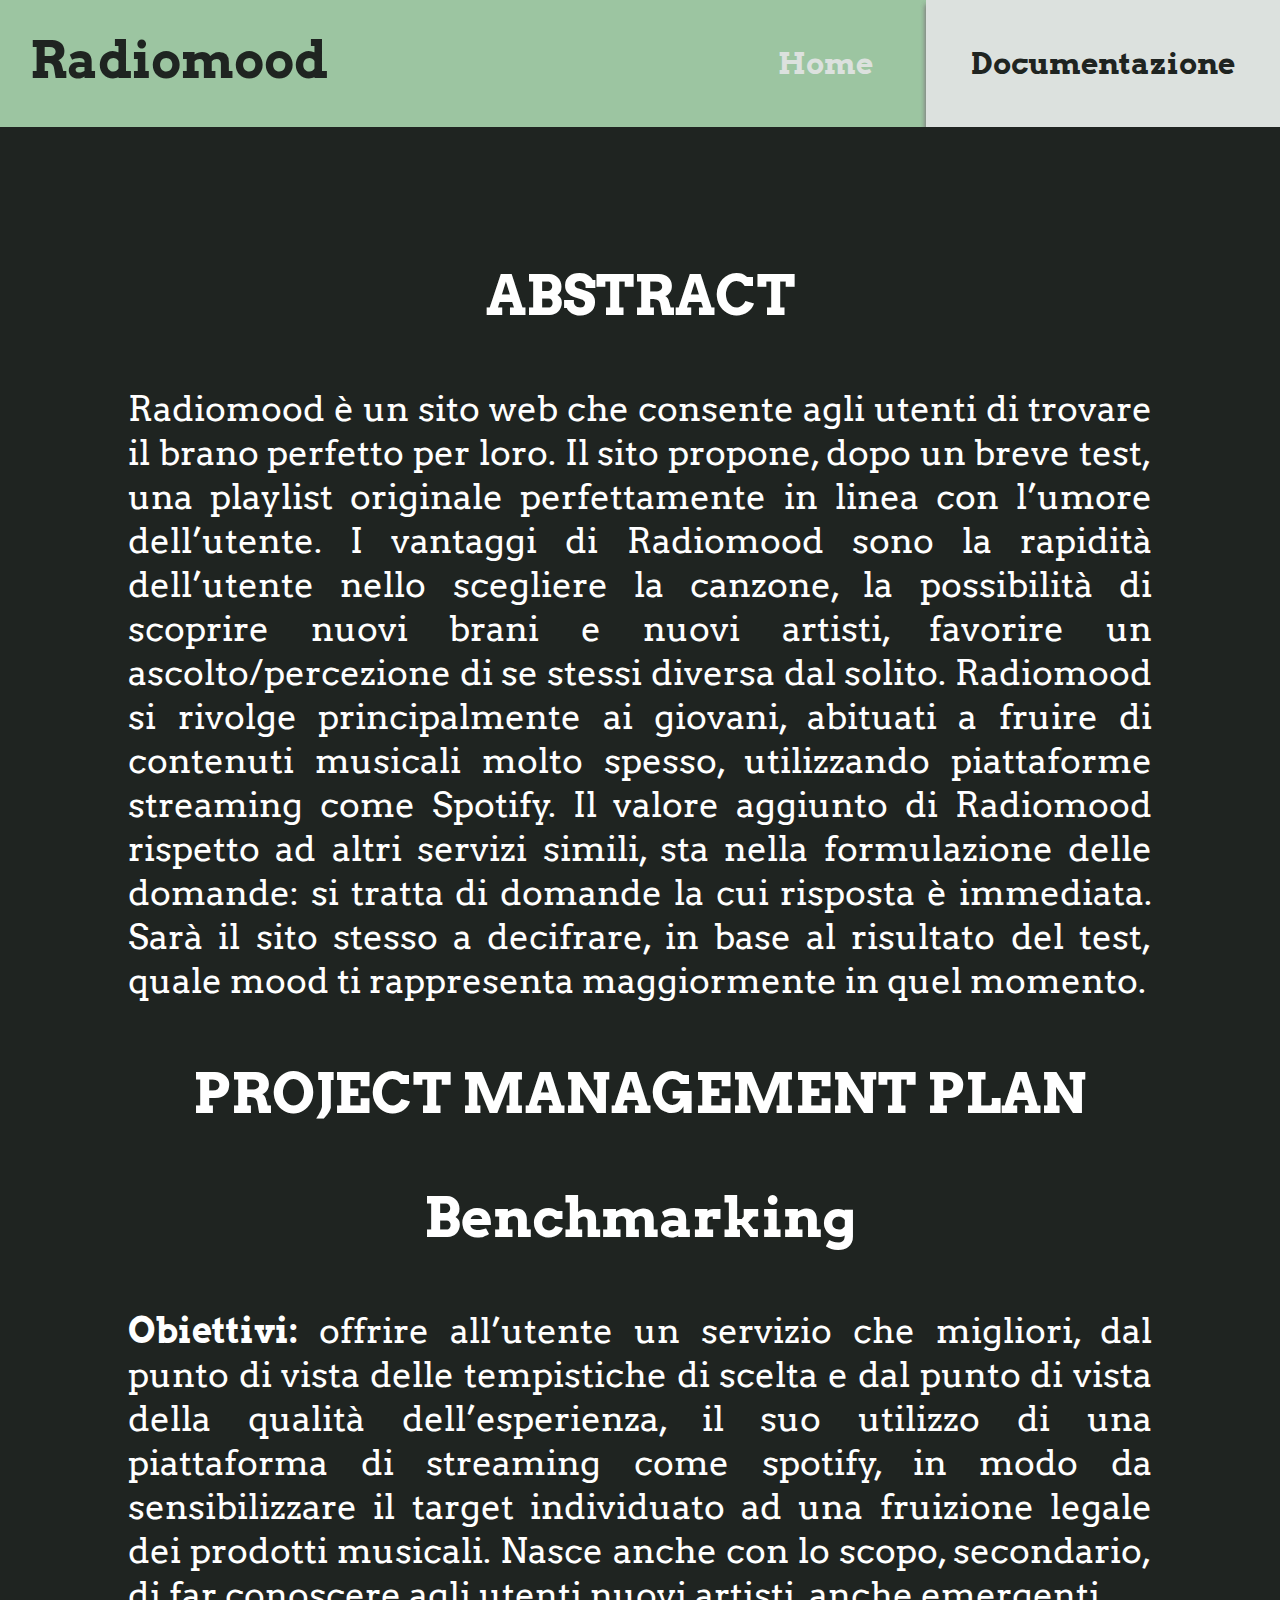
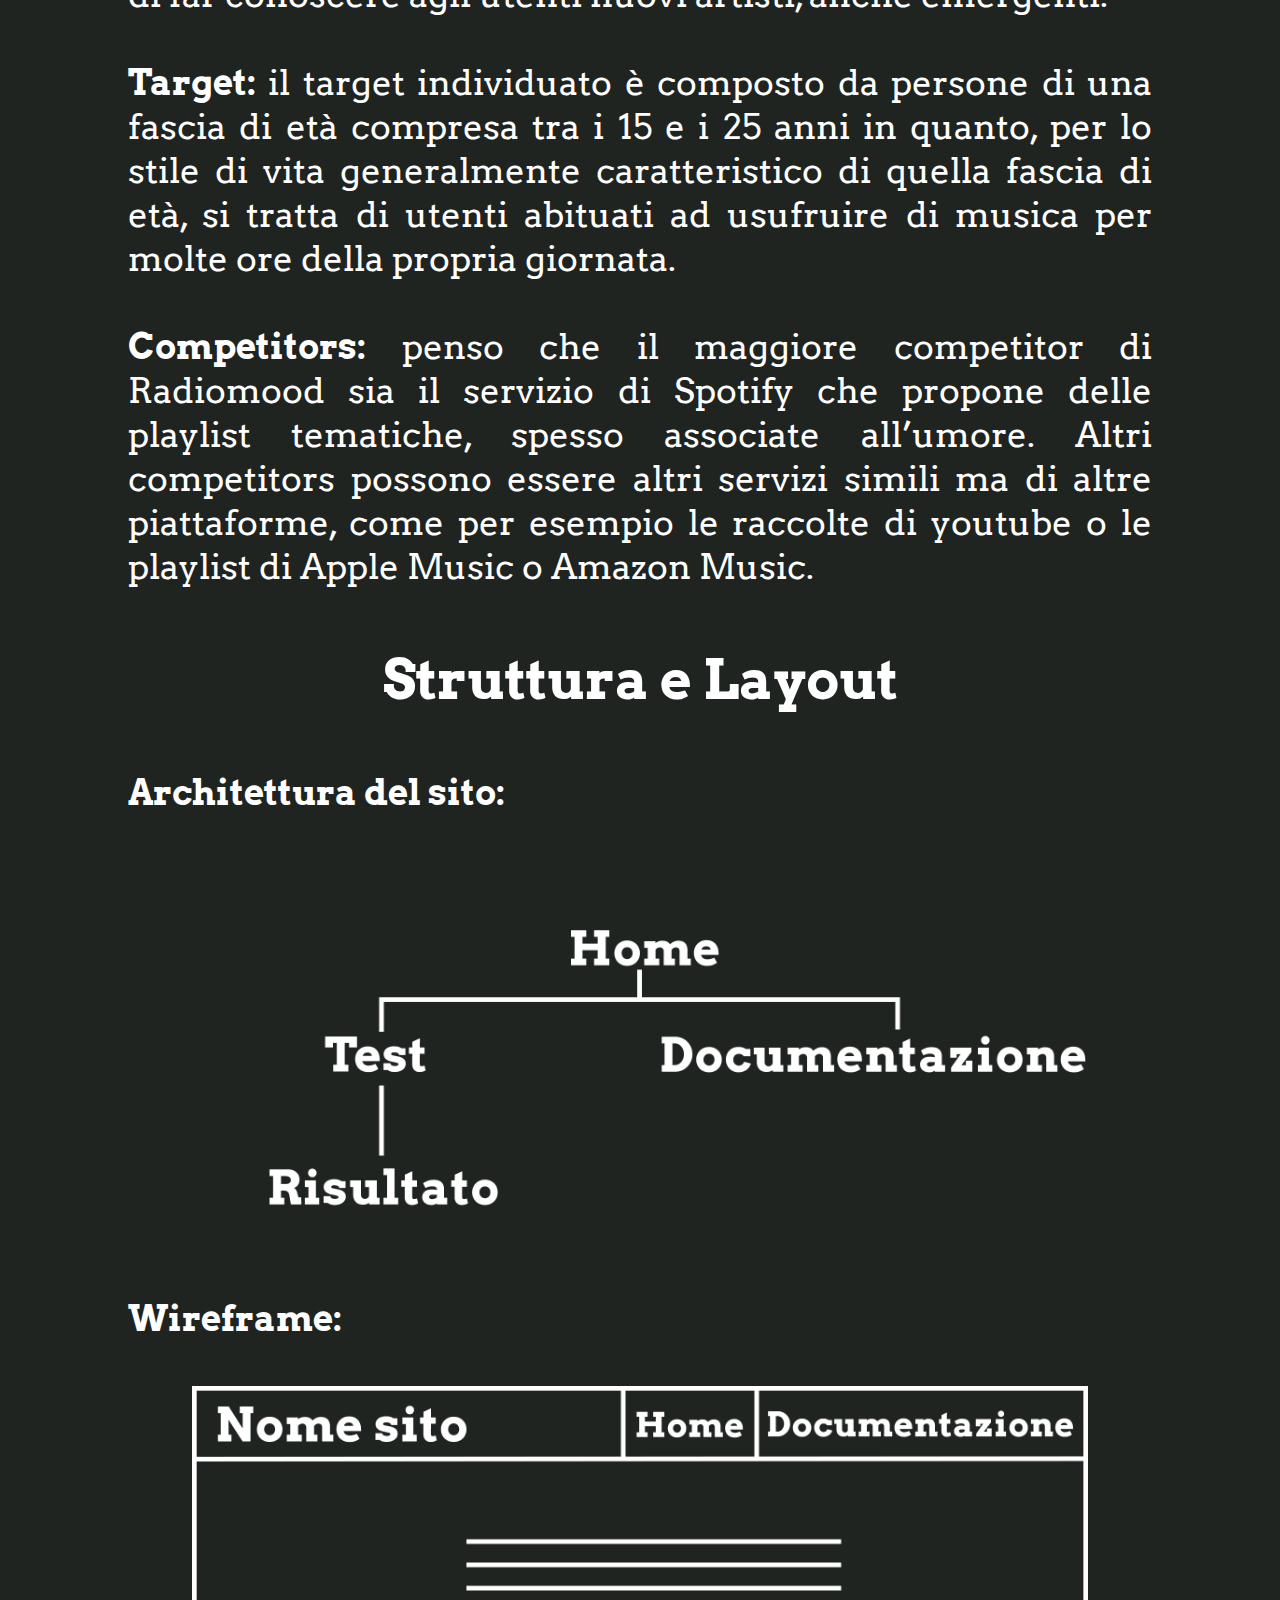
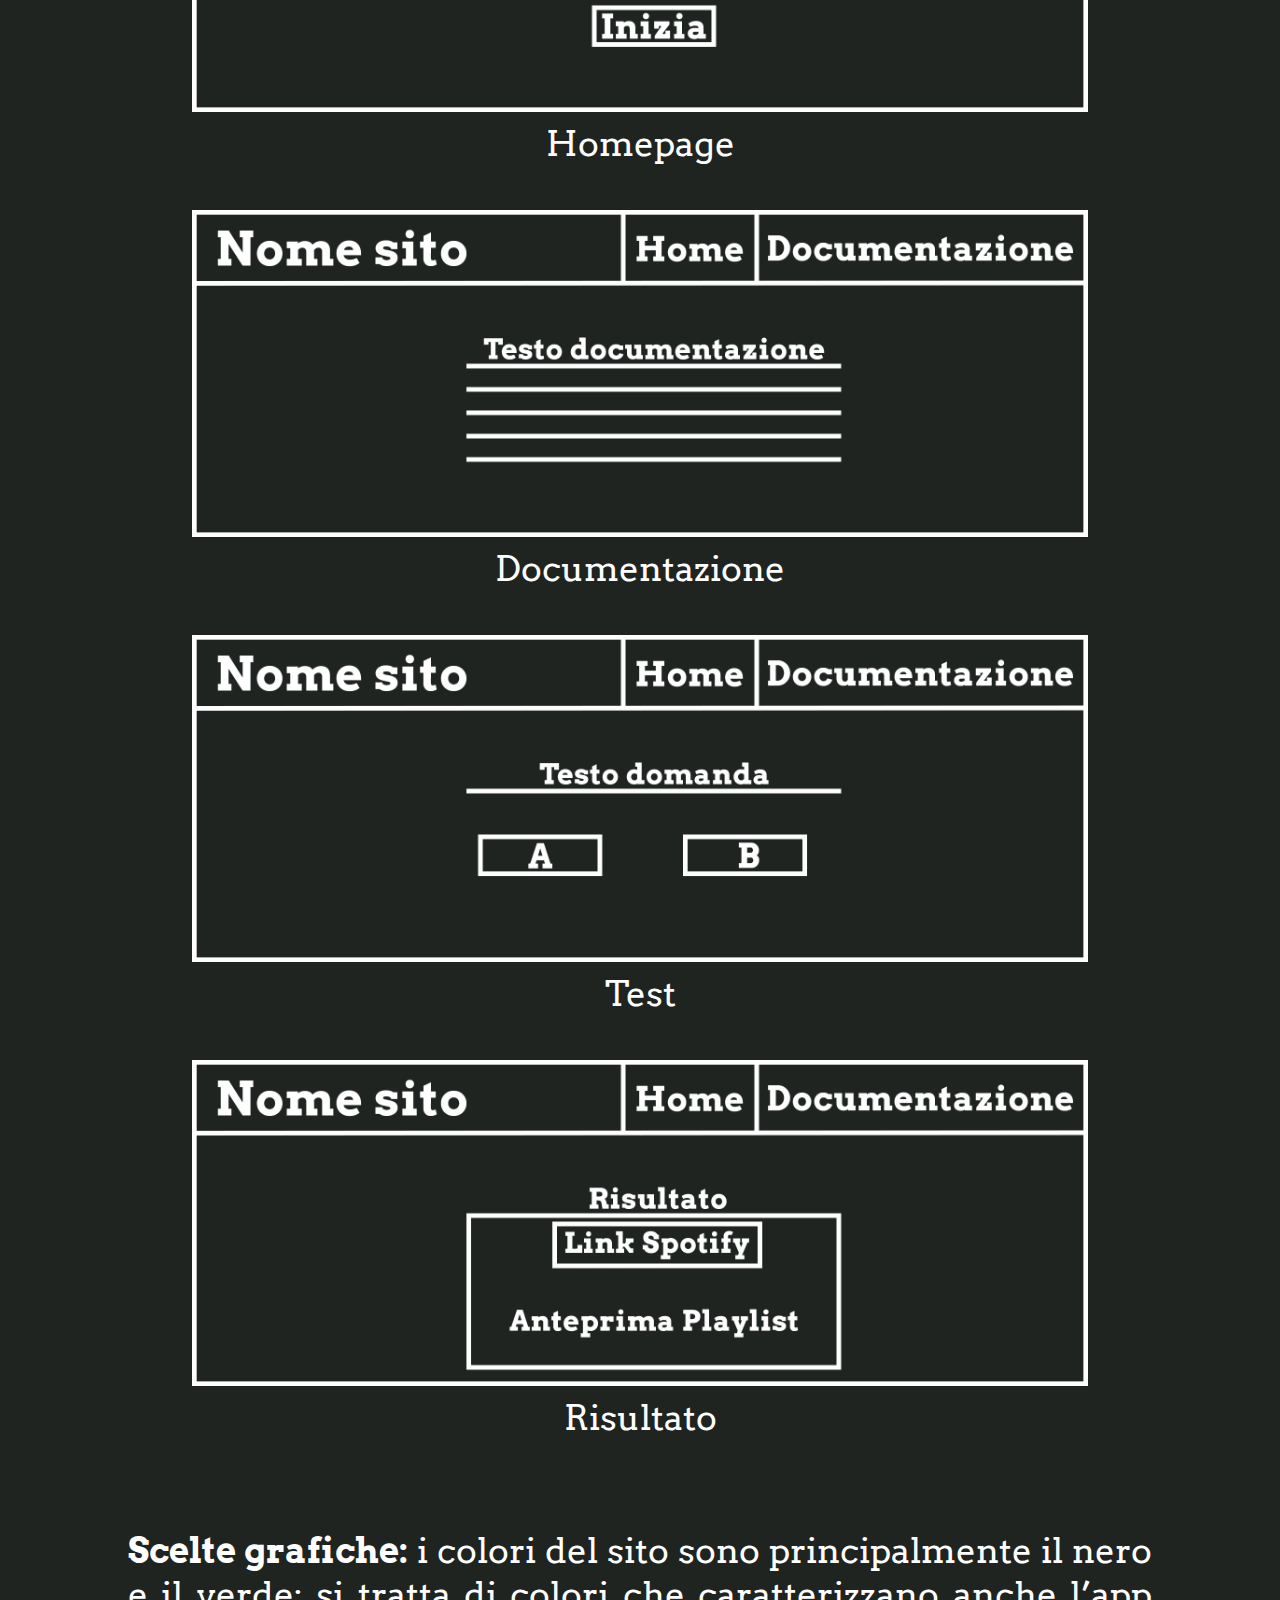
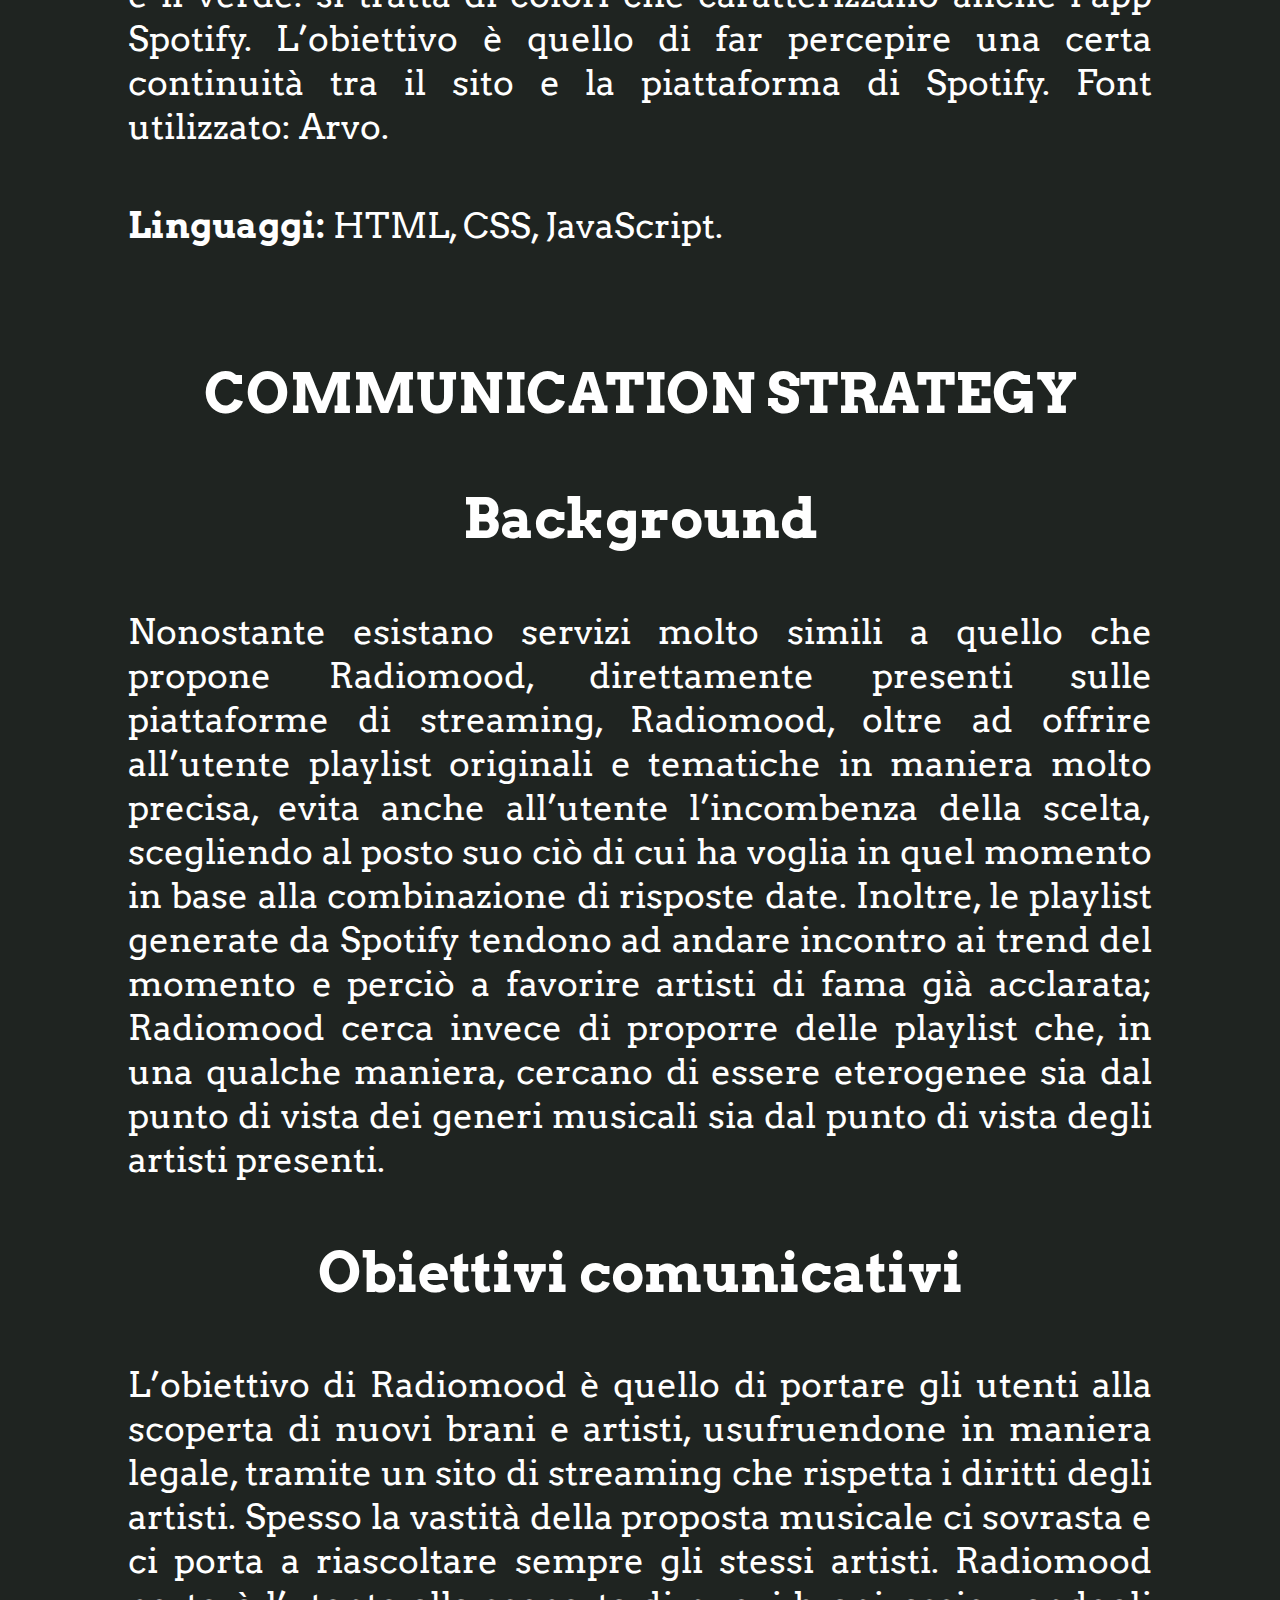
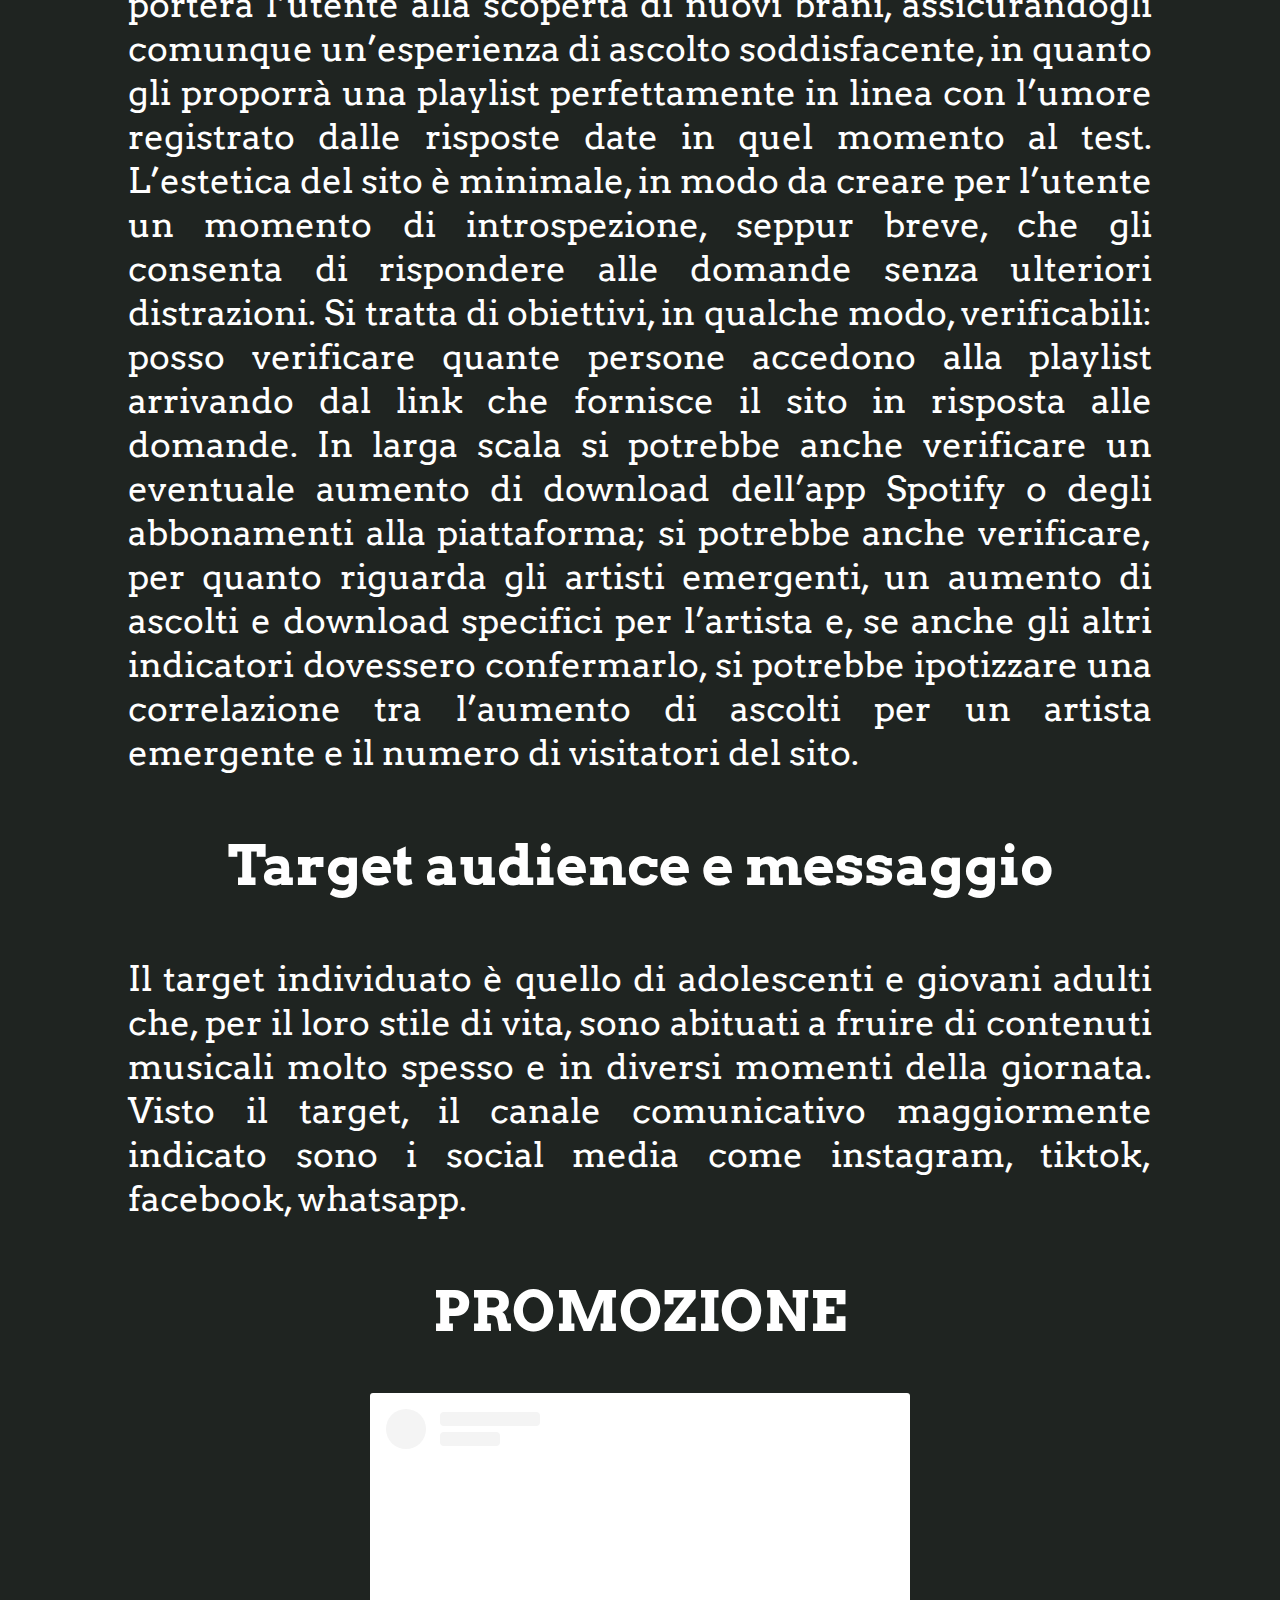
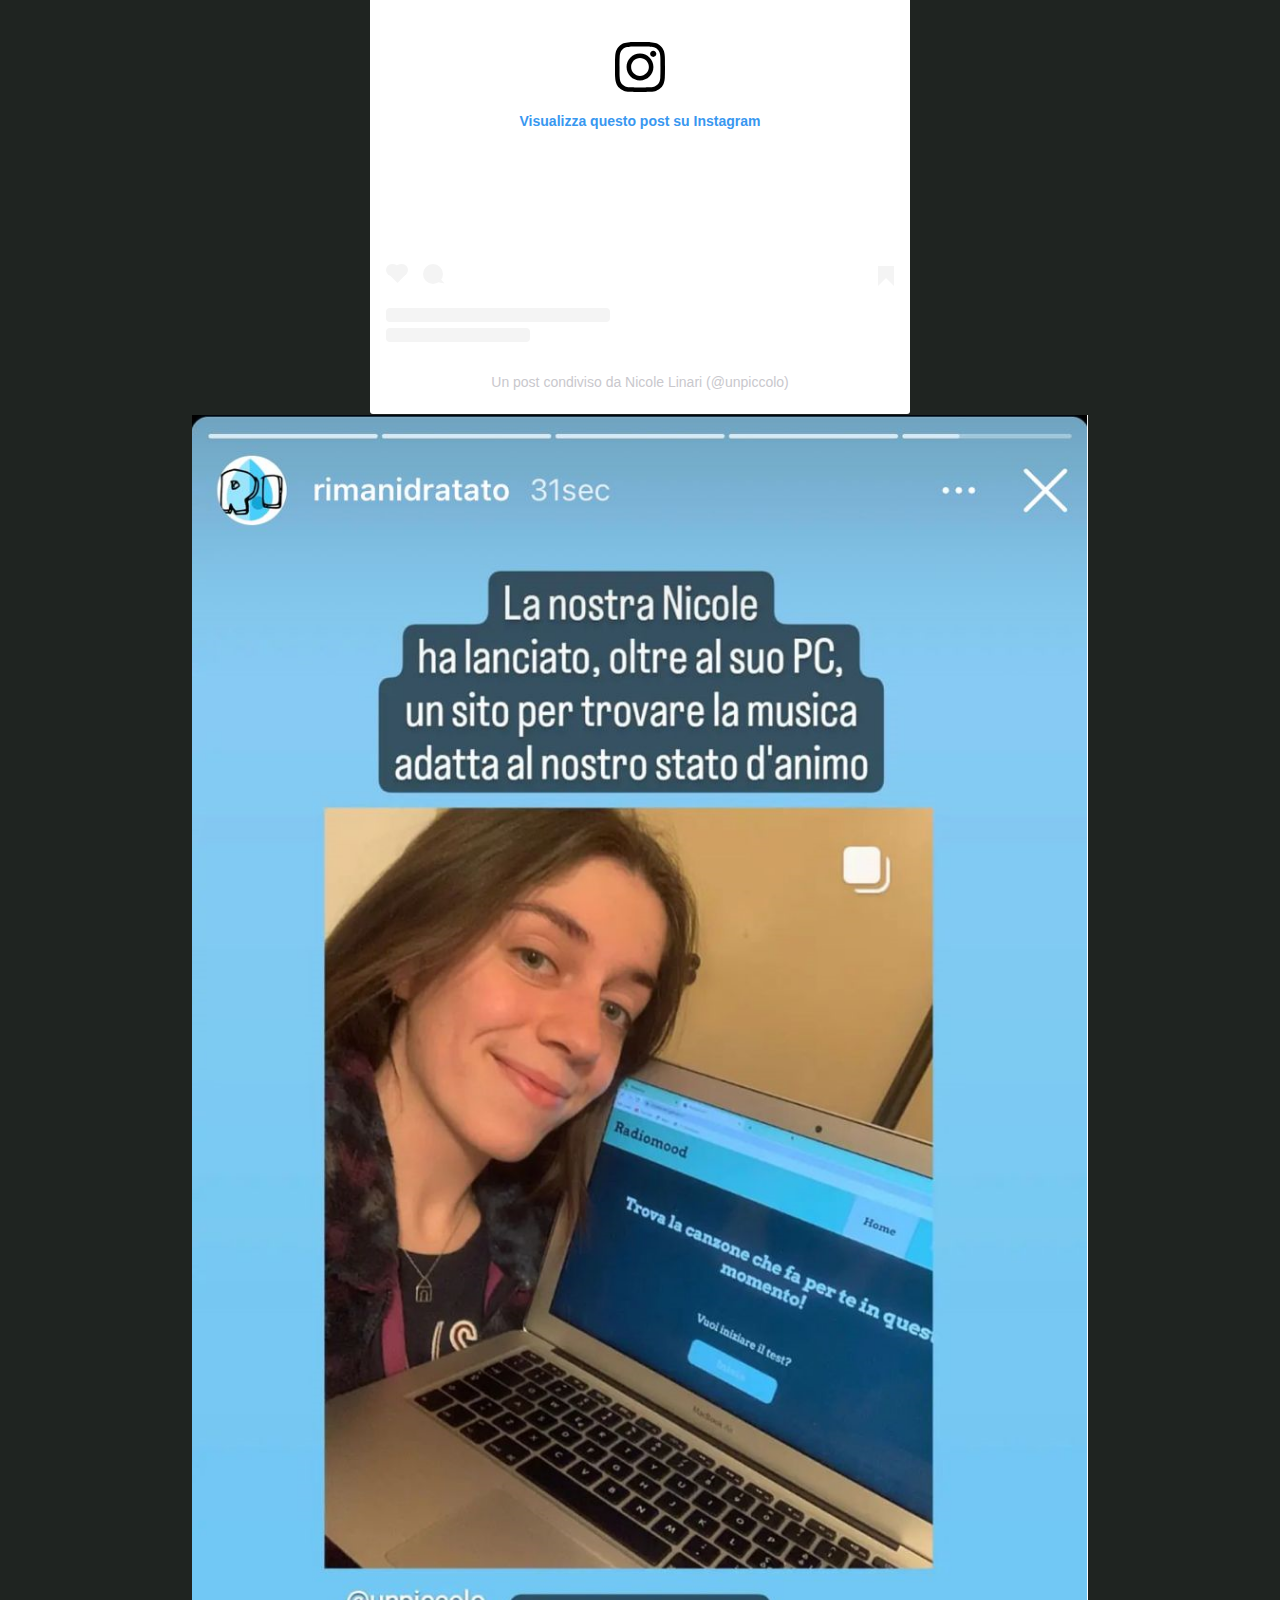
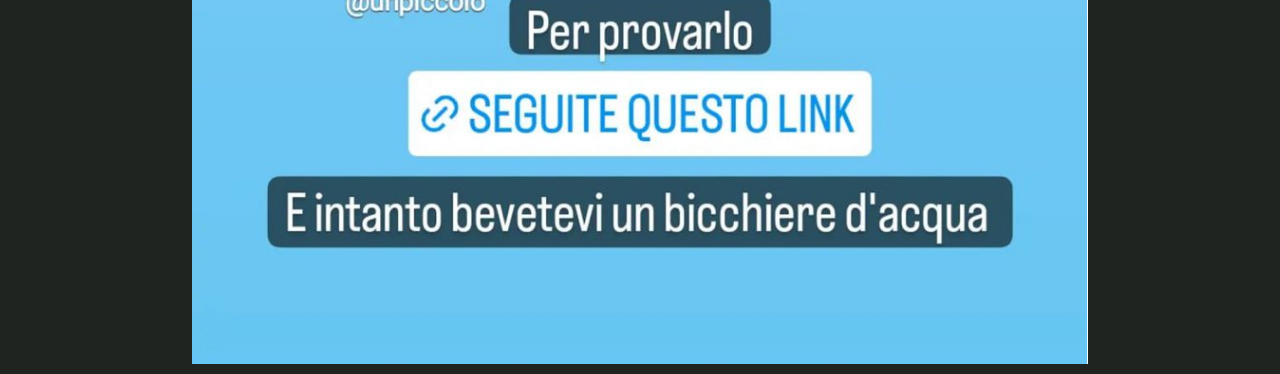
==== commit 02c456ff: "Update documentazione.html" ====
--- a/documentazione.html
+++ b/documentazione.html
@@ -109,6 +109,9 @@
       facebook, whatsapp.
     </p>
     <h1>PROMOZIONE</h1>
-    <div align="center"><blockquote class="instagram-media" data-instgrm-captioned data-instgrm-permalink="https://www.instagram.com/p/CoVAFPZMygv/?utm_source=ig_embed&amp;utm_campaign=loading" data-instgrm-version="14" style=" background:#FFF; border:0; border-radius:3px; margin: 1px; max-width:540px; min-width:326px; padding:0; width:99.375%; width:-webkit-calc(100% - 2px); width:calc(100% - 2px);"><div style="padding:16px;"> <a href="https://www.instagram.com/p/CoVAFPZMygv/?utm_source=ig_embed&amp;utm_campaign=loading" style=" background:#FFFFFF; line-height:0; padding:0 0; text-align:center; text-decoration:none; width:100%;" target="_blank"> <div style=" display: flex; flex-direction: row; align-items: center;"> <div style="background-color: #F4F4F4; border-radius: 50%; flex-grow: 0; height: 40px; margin-right: 14px; width: 40px;"></div> <div style="display: flex; flex-direction: column; flex-grow: 1; justify-content: center;"> <div style=" background-color: #F4F4F4; border-radius: 4px; flex-grow: 0; height: 14px; margin-bottom: 6px; width: 100px;"></div> <div style=" background-color: #F4F4F4; border-radius: 4px; flex-grow: 0; height: 14px; width: 60px;"></div></div></div><div style="padding: 19% 0;"></div> <div style="display:block; height:50px; margin:0 auto 12px; width:50px;"><svg width="50px" height="50px" viewBox="0 0 60 60" version="1.1" xmlns="https://www.w3.org/2000/svg" xmlns:xlink="https://www.w3.org/1999/xlink"><g stroke="none" stroke-width="1" fill="none" fill-rule="evenodd"><g transform="translate(-511.000000, -20.000000)" fill="#000000"><g><path d="M556.869,30.41 C554.814,30.41 553.148,32.076 553.148,34.131 C553.148,36.186 554.814,37.852 556.869,37.852 C558.924,37.852 560.59,36.186 560.59,34.131 C560.59,32.076 558.924,30.41 556.869,30.41 M541,60.657 C535.114,60.657 530.342,55.887 530.342,50 C530.342,44.114 535.114,39.342 541,39.342 C546.887,39.342 551.658,44.114 551.658,50 C551.658,55.887 546.887,60.657 541,60.657 M541,33.886 C532.1,33.886 524.886,41.1 524.886,50 C524.886,58.899 532.1,66.113 541,66.113 C549.9,66.113 557.115,58.899 557.115,50 C557.115,41.1 549.9,33.886 541,33.886 M565.378,62.101 C565.244,65.022 564.756,66.606 564.346,67.663 C563.803,69.06 563.154,70.057 562.106,71.106 C561.058,72.155 560.06,72.803 558.662,73.347 C557.607,73.757 556.021,74.244 553.102,74.378 C549.944,74.521 548.997,74.552 541,74.552 C533.003,74.552 532.056,74.521 528.898,74.378 C525.979,74.244 524.393,73.757 523.338,73.347 C521.94,72.803 520.942,72.155 519.894,71.106 C518.846,70.057 518.197,69.06 517.654,67.663 C517.244,66.606 516.755,65.022 516.623,62.101 C516.479,58.943 516.448,57.996 516.448,50 C516.448,42.003 516.479,41.056 516.623,37.899 C516.755,34.978 517.244,33.391 517.654,32.338 C518.197,30.938 518.846,29.942 519.894,28.894 C520.942,27.846 521.94,27.196 523.338,26.654 C524.393,26.244 525.979,25.756 528.898,25.623 C532.057,25.479 533.004,25.448 541,25.448 C548.997,25.448 549.943,25.479 553.102,25.623 C556.021,25.756 557.607,26.244 558.662,26.654 C560.06,27.196 561.058,27.846 562.106,28.894 C563.154,29.942 563.803,30.938 564.346,32.338 C564.756,33.391 565.244,34.978 565.378,37.899 C565.522,41.056 565.552,42.003 565.552,50 C565.552,57.996 565.522,58.943 565.378,62.101 M570.82,37.631 C570.674,34.438 570.167,32.258 569.425,30.349 C568.659,28.377 567.633,26.702 565.965,25.035 C564.297,23.368 562.623,22.342 560.652,21.575 C558.743,20.834 556.562,20.326 553.369,20.18 C550.169,20.033 549.148,20 541,20 C532.853,20 531.831,20.033 528.631,20.18 C525.438,20.326 523.257,20.834 521.349,21.575 C519.376,22.342 517.703,23.368 516.035,25.035 C514.368,26.702 513.342,28.377 512.574,30.349 C511.834,32.258 511.326,34.438 511.181,37.631 C511.035,40.831 511,41.851 511,50 C511,58.147 511.035,59.17 511.181,62.369 C511.326,65.562 511.834,67.743 512.574,69.651 C513.342,71.625 514.368,73.296 516.035,74.965 C517.703,76.634 519.376,77.658 521.349,78.425 C523.257,79.167 525.438,79.673 528.631,79.82 C531.831,79.965 532.853,80.001 541,80.001 C549.148,80.001 550.169,79.965 553.369,79.82 C556.562,79.673 558.743,79.167 560.652,78.425 C562.623,77.658 564.297,76.634 565.965,74.965 C567.633,73.296 568.659,71.625 569.425,69.651 C570.167,67.743 570.674,65.562 570.82,62.369 C570.966,59.17 571,58.147 571,50 C571,41.851 570.966,40.831 570.82,37.631"></path></g></g></g></svg></div><div style="padding-top: 8px;"> <div style=" color:#3897f0; font-family:Arial,sans-serif; font-size:14px; font-style:normal; font-weight:550; line-height:18px;">Visualizza questo post su Instagram</div></div><div style="padding: 12.5% 0;"></div> <div style="display: flex; flex-direction: row; margin-bottom: 14px; align-items: center;"><div> <div style="background-color: #F4F4F4; border-radius: 50%; height: 12.5px; width: 12.5px; transform: translateX(0px) translateY(7px);"></div> <div style="background-color: #F4F4F4; height: 12.5px; transform: rotate(-45deg) translateX(3px) translateY(1px); width: 12.5px; flex-grow: 0; margin-right: 14px; margin-left: 2px;"></div> <div style="background-color: #F4F4F4; border-radius: 50%; height: 12.5px; width: 12.5px; transform: translateX(9px) translateY(-18px);"></div></div><div style="margin-left: 8px;"> <div style=" background-color: #F4F4F4; border-radius: 50%; flex-grow: 0; height: 20px; width: 20px;"></div> <div style=" width: 0; height: 0; border-top: 2px solid transparent; border-left: 6px solid #f4f4f4; border-bottom: 2px solid transparent; transform: translateX(16px) translateY(-4px) rotate(30deg)"></div></div><div style="margin-left: auto;"> <div style=" width: 0px; border-top: 8px solid #F4F4F4; border-right: 8px solid transparent; transform: translateY(16px);"></div> <div style=" background-color: #F4F4F4; flex-grow: 0; height: 12px; width: 16px; transform: translateY(-4px);"></div> <div style=" width: 0; height: 0; border-top: 8px solid #F4F4F4; border-left: 8px solid transparent; transform: translateY(-4px) translateX(8px);"></div></div></div> <div style="display: flex; flex-direction: column; flex-grow: 1; justify-content: center; margin-bottom: 24px;"> <div style=" background-color: #F4F4F4; border-radius: 4px; flex-grow: 0; height: 14px; margin-bottom: 6px; width: 224px;"></div> <div style=" background-color: #F4F4F4; border-radius: 4px; flex-grow: 0; height: 14px; width: 144px;"></div></div></a><p style=" color:#c9c8cd; font-family:Arial,sans-serif; font-size:14px; line-height:17px; margin-bottom:0; margin-top:8px; overflow:hidden; padding:8px 0 7px; text-align:center; text-overflow:ellipsis; white-space:nowrap;"><a href="https://www.instagram.com/p/CoVAFPZMygv/?utm_source=ig_embed&amp;utm_campaign=loading" style=" color:#c9c8cd; font-family:Arial,sans-serif; font-size:14px; font-style:normal; font-weight:normal; line-height:17px; text-decoration:none;" target="_blank">Un post condiviso da Nicole Linari (@unpiccolo)</a></p></div></blockquote> <script async src="//www.instagram.com/embed.js"></script></div>
+    <div align="center">
+      <blockquote class="instagram-media" data-instgrm-captioned data-instgrm-permalink="https://www.instagram.com/p/CoVAFPZMygv/?utm_source=ig_embed&amp;utm_campaign=loading" data-instgrm-version="14" style=" background:#FFF; border:0; border-radius:3px; margin: 1px; max-width:540px; min-width:326px; padding:0; width:99.375%; width:-webkit-calc(100% - 2px); width:calc(100% - 2px);"><div style="padding:16px;"> <a href="https://www.instagram.com/p/CoVAFPZMygv/?utm_source=ig_embed&amp;utm_campaign=loading" style=" background:#FFFFFF; line-height:0; padding:0 0; text-align:center; text-decoration:none; width:100%;" target="_blank"> <div style=" display: flex; flex-direction: row; align-items: center;"> <div style="background-color: #F4F4F4; border-radius: 50%; flex-grow: 0; height: 40px; margin-right: 14px; width: 40px;"></div> <div style="display: flex; flex-direction: column; flex-grow: 1; justify-content: center;"> <div style=" background-color: #F4F4F4; border-radius: 4px; flex-grow: 0; height: 14px; margin-bottom: 6px; width: 100px;"></div> <div style=" background-color: #F4F4F4; border-radius: 4px; flex-grow: 0; height: 14px; width: 60px;"></div></div></div><div style="padding: 19% 0;"></div> <div style="display:block; height:50px; margin:0 auto 12px; width:50px;"><svg width="50px" height="50px" viewBox="0 0 60 60" version="1.1" xmlns="https://www.w3.org/2000/svg" xmlns:xlink="https://www.w3.org/1999/xlink"><g stroke="none" stroke-width="1" fill="none" fill-rule="evenodd"><g transform="translate(-511.000000, -20.000000)" fill="#000000"><g><path d="M556.869,30.41 C554.814,30.41 553.148,32.076 553.148,34.131 C553.148,36.186 554.814,37.852 556.869,37.852 C558.924,37.852 560.59,36.186 560.59,34.131 C560.59,32.076 558.924,30.41 556.869,30.41 M541,60.657 C535.114,60.657 530.342,55.887 530.342,50 C530.342,44.114 535.114,39.342 541,39.342 C546.887,39.342 551.658,44.114 551.658,50 C551.658,55.887 546.887,60.657 541,60.657 M541,33.886 C532.1,33.886 524.886,41.1 524.886,50 C524.886,58.899 532.1,66.113 541,66.113 C549.9,66.113 557.115,58.899 557.115,50 C557.115,41.1 549.9,33.886 541,33.886 M565.378,62.101 C565.244,65.022 564.756,66.606 564.346,67.663 C563.803,69.06 563.154,70.057 562.106,71.106 C561.058,72.155 560.06,72.803 558.662,73.347 C557.607,73.757 556.021,74.244 553.102,74.378 C549.944,74.521 548.997,74.552 541,74.552 C533.003,74.552 532.056,74.521 528.898,74.378 C525.979,74.244 524.393,73.757 523.338,73.347 C521.94,72.803 520.942,72.155 519.894,71.106 C518.846,70.057 518.197,69.06 517.654,67.663 C517.244,66.606 516.755,65.022 516.623,62.101 C516.479,58.943 516.448,57.996 516.448,50 C516.448,42.003 516.479,41.056 516.623,37.899 C516.755,34.978 517.244,33.391 517.654,32.338 C518.197,30.938 518.846,29.942 519.894,28.894 C520.942,27.846 521.94,27.196 523.338,26.654 C524.393,26.244 525.979,25.756 528.898,25.623 C532.057,25.479 533.004,25.448 541,25.448 C548.997,25.448 549.943,25.479 553.102,25.623 C556.021,25.756 557.607,26.244 558.662,26.654 C560.06,27.196 561.058,27.846 562.106,28.894 C563.154,29.942 563.803,30.938 564.346,32.338 C564.756,33.391 565.244,34.978 565.378,37.899 C565.522,41.056 565.552,42.003 565.552,50 C565.552,57.996 565.522,58.943 565.378,62.101 M570.82,37.631 C570.674,34.438 570.167,32.258 569.425,30.349 C568.659,28.377 567.633,26.702 565.965,25.035 C564.297,23.368 562.623,22.342 560.652,21.575 C558.743,20.834 556.562,20.326 553.369,20.18 C550.169,20.033 549.148,20 541,20 C532.853,20 531.831,20.033 528.631,20.18 C525.438,20.326 523.257,20.834 521.349,21.575 C519.376,22.342 517.703,23.368 516.035,25.035 C514.368,26.702 513.342,28.377 512.574,30.349 C511.834,32.258 511.326,34.438 511.181,37.631 C511.035,40.831 511,41.851 511,50 C511,58.147 511.035,59.17 511.181,62.369 C511.326,65.562 511.834,67.743 512.574,69.651 C513.342,71.625 514.368,73.296 516.035,74.965 C517.703,76.634 519.376,77.658 521.349,78.425 C523.257,79.167 525.438,79.673 528.631,79.82 C531.831,79.965 532.853,80.001 541,80.001 C549.148,80.001 550.169,79.965 553.369,79.82 C556.562,79.673 558.743,79.167 560.652,78.425 C562.623,77.658 564.297,76.634 565.965,74.965 C567.633,73.296 568.659,71.625 569.425,69.651 C570.167,67.743 570.674,65.562 570.82,62.369 C570.966,59.17 571,58.147 571,50 C571,41.851 570.966,40.831 570.82,37.631"></path></g></g></g></svg></div><div style="padding-top: 8px;"> <div style=" color:#3897f0; font-family:Arial,sans-serif; font-size:14px; font-style:normal; font-weight:550; line-height:18px;">Visualizza questo post su Instagram</div></div><div style="padding: 12.5% 0;"></div> <div style="display: flex; flex-direction: row; margin-bottom: 14px; align-items: center;"><div> <div style="background-color: #F4F4F4; border-radius: 50%; height: 12.5px; width: 12.5px; transform: translateX(0px) translateY(7px);"></div> <div style="background-color: #F4F4F4; height: 12.5px; transform: rotate(-45deg) translateX(3px) translateY(1px); width: 12.5px; flex-grow: 0; margin-right: 14px; margin-left: 2px;"></div> <div style="background-color: #F4F4F4; border-radius: 50%; height: 12.5px; width: 12.5px; transform: translateX(9px) translateY(-18px);"></div></div><div style="margin-left: 8px;"> <div style=" background-color: #F4F4F4; border-radius: 50%; flex-grow: 0; height: 20px; width: 20px;"></div> <div style=" width: 0; height: 0; border-top: 2px solid transparent; border-left: 6px solid #f4f4f4; border-bottom: 2px solid transparent; transform: translateX(16px) translateY(-4px) rotate(30deg)"></div></div><div style="margin-left: auto;"> <div style=" width: 0px; border-top: 8px solid #F4F4F4; border-right: 8px solid transparent; transform: translateY(16px);"></div> <div style=" background-color: #F4F4F4; flex-grow: 0; height: 12px; width: 16px; transform: translateY(-4px);"></div> <div style=" width: 0; height: 0; border-top: 8px solid #F4F4F4; border-left: 8px solid transparent; transform: translateY(-4px) translateX(8px);"></div></div></div> <div style="display: flex; flex-direction: column; flex-grow: 1; justify-content: center; margin-bottom: 24px;"> <div style=" background-color: #F4F4F4; border-radius: 4px; flex-grow: 0; height: 14px; margin-bottom: 6px; width: 224px;"></div> <div style=" background-color: #F4F4F4; border-radius: 4px; flex-grow: 0; height: 14px; width: 144px;"></div></div></a><p style=" color:#c9c8cd; font-family:Arial,sans-serif; font-size:14px; line-height:17px; margin-bottom:0; margin-top:8px; overflow:hidden; padding:8px 0 7px; text-align:center; text-overflow:ellipsis; white-space:nowrap;"><a href="https://www.instagram.com/p/CoVAFPZMygv/?utm_source=ig_embed&amp;utm_campaign=loading" style=" color:#c9c8cd; font-family:Arial,sans-serif; font-size:14px; font-style:normal; font-weight:normal; line-height:17px; text-decoration:none;" target="_blank">Un post condiviso da Nicole Linari (@unpiccolo)</a></p></div></blockquote> <script async src="//www.instagram.com/embed.js"></script>
+      <img style="width:70%;object-fit:cover;" src="Immagini/Storia.png">
+      </div>
   </body>
 </html>
--- a/style.css
+++ b/style.css
@@ -51,6 +51,7 @@
 }
 
 button.active{
+  color: #1F2421;
   background-color:#DCE1DE;
   box-shadow: 0 5px 5px 0 #808080, 0 5px 5px 0 #808080;
 }
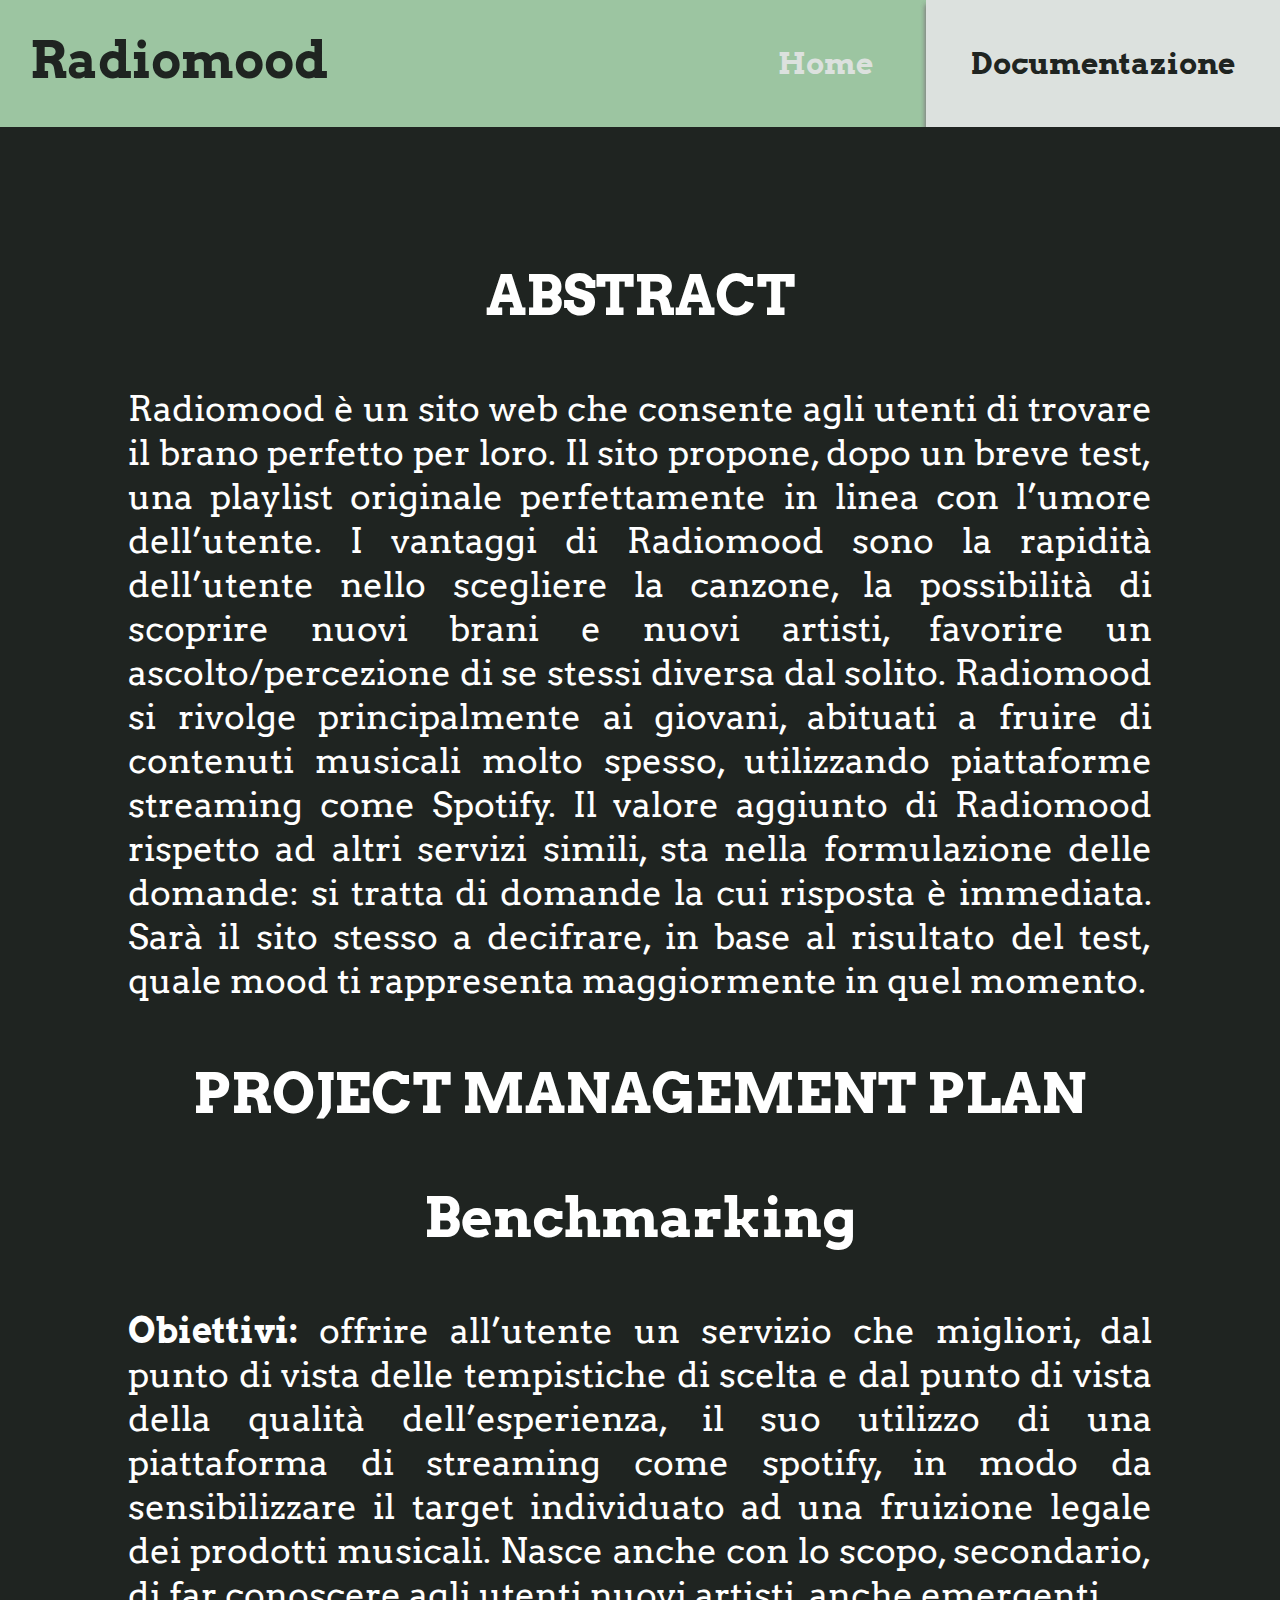
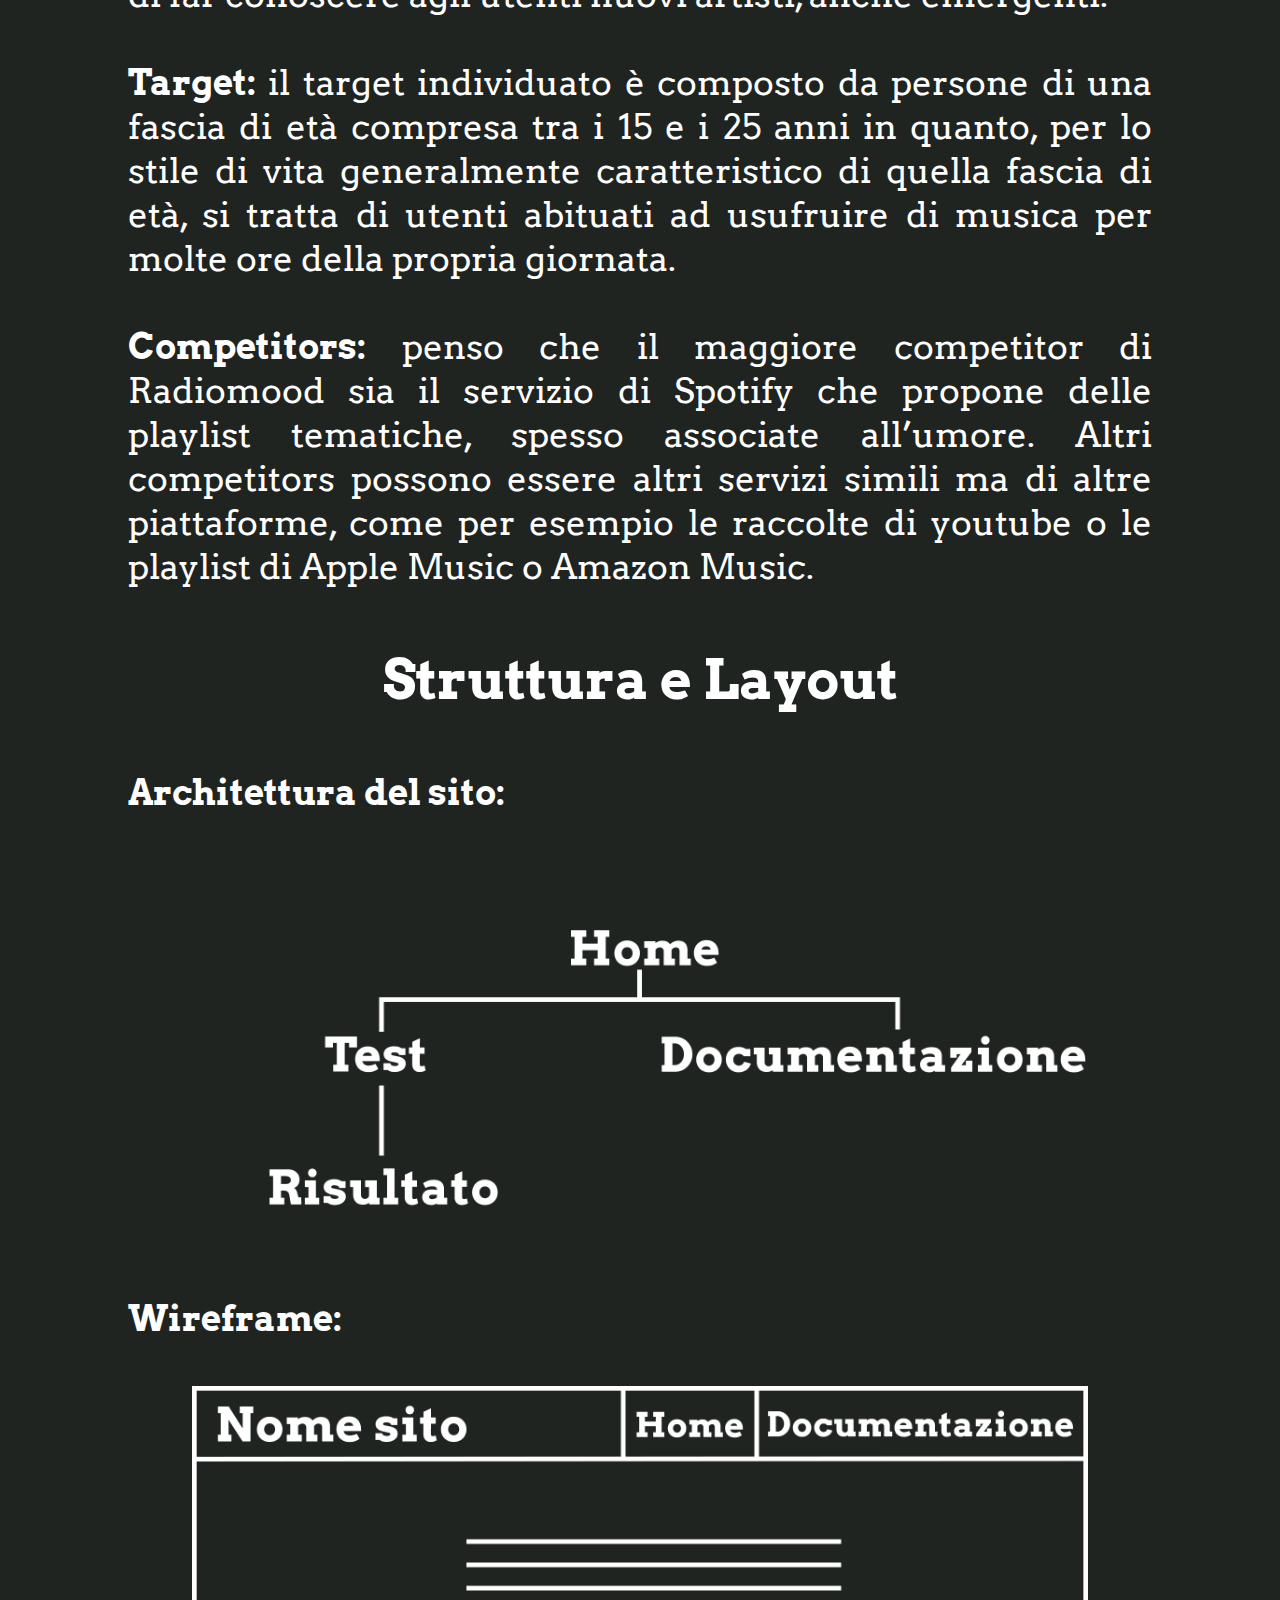
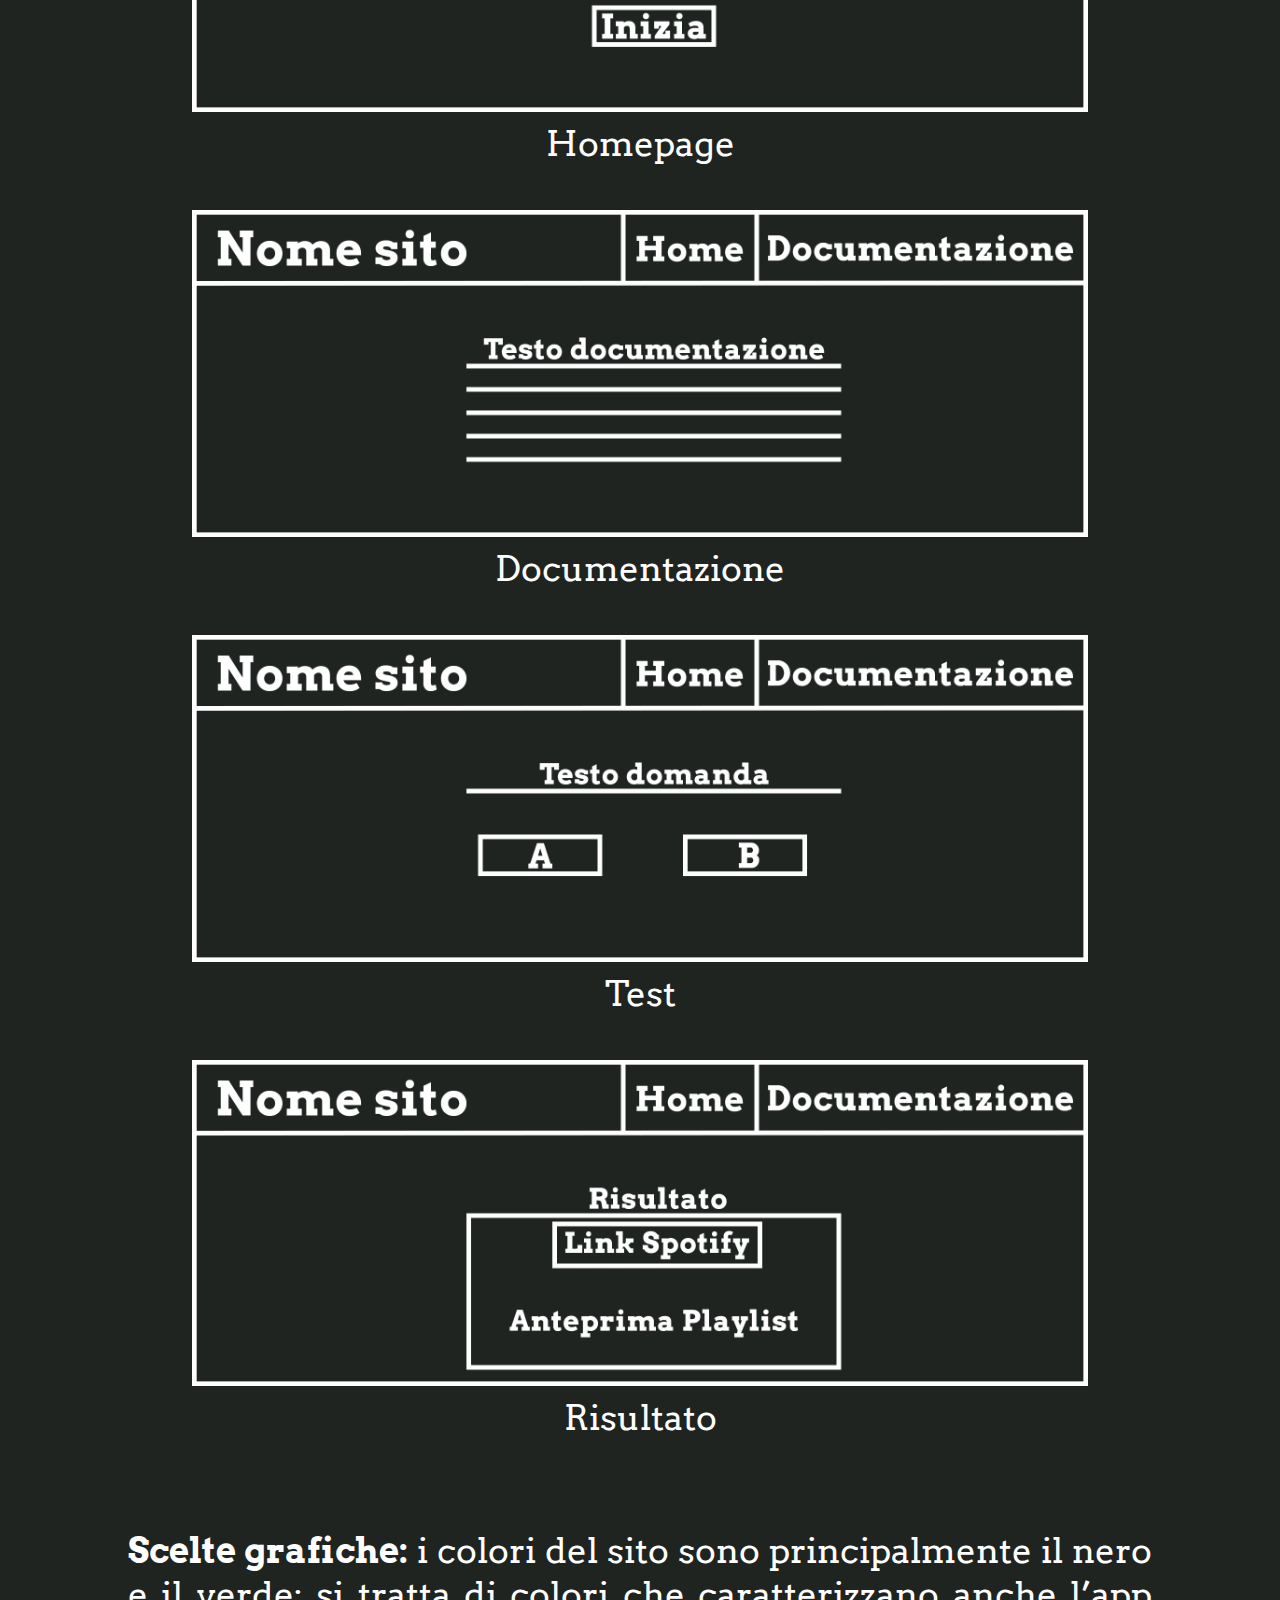
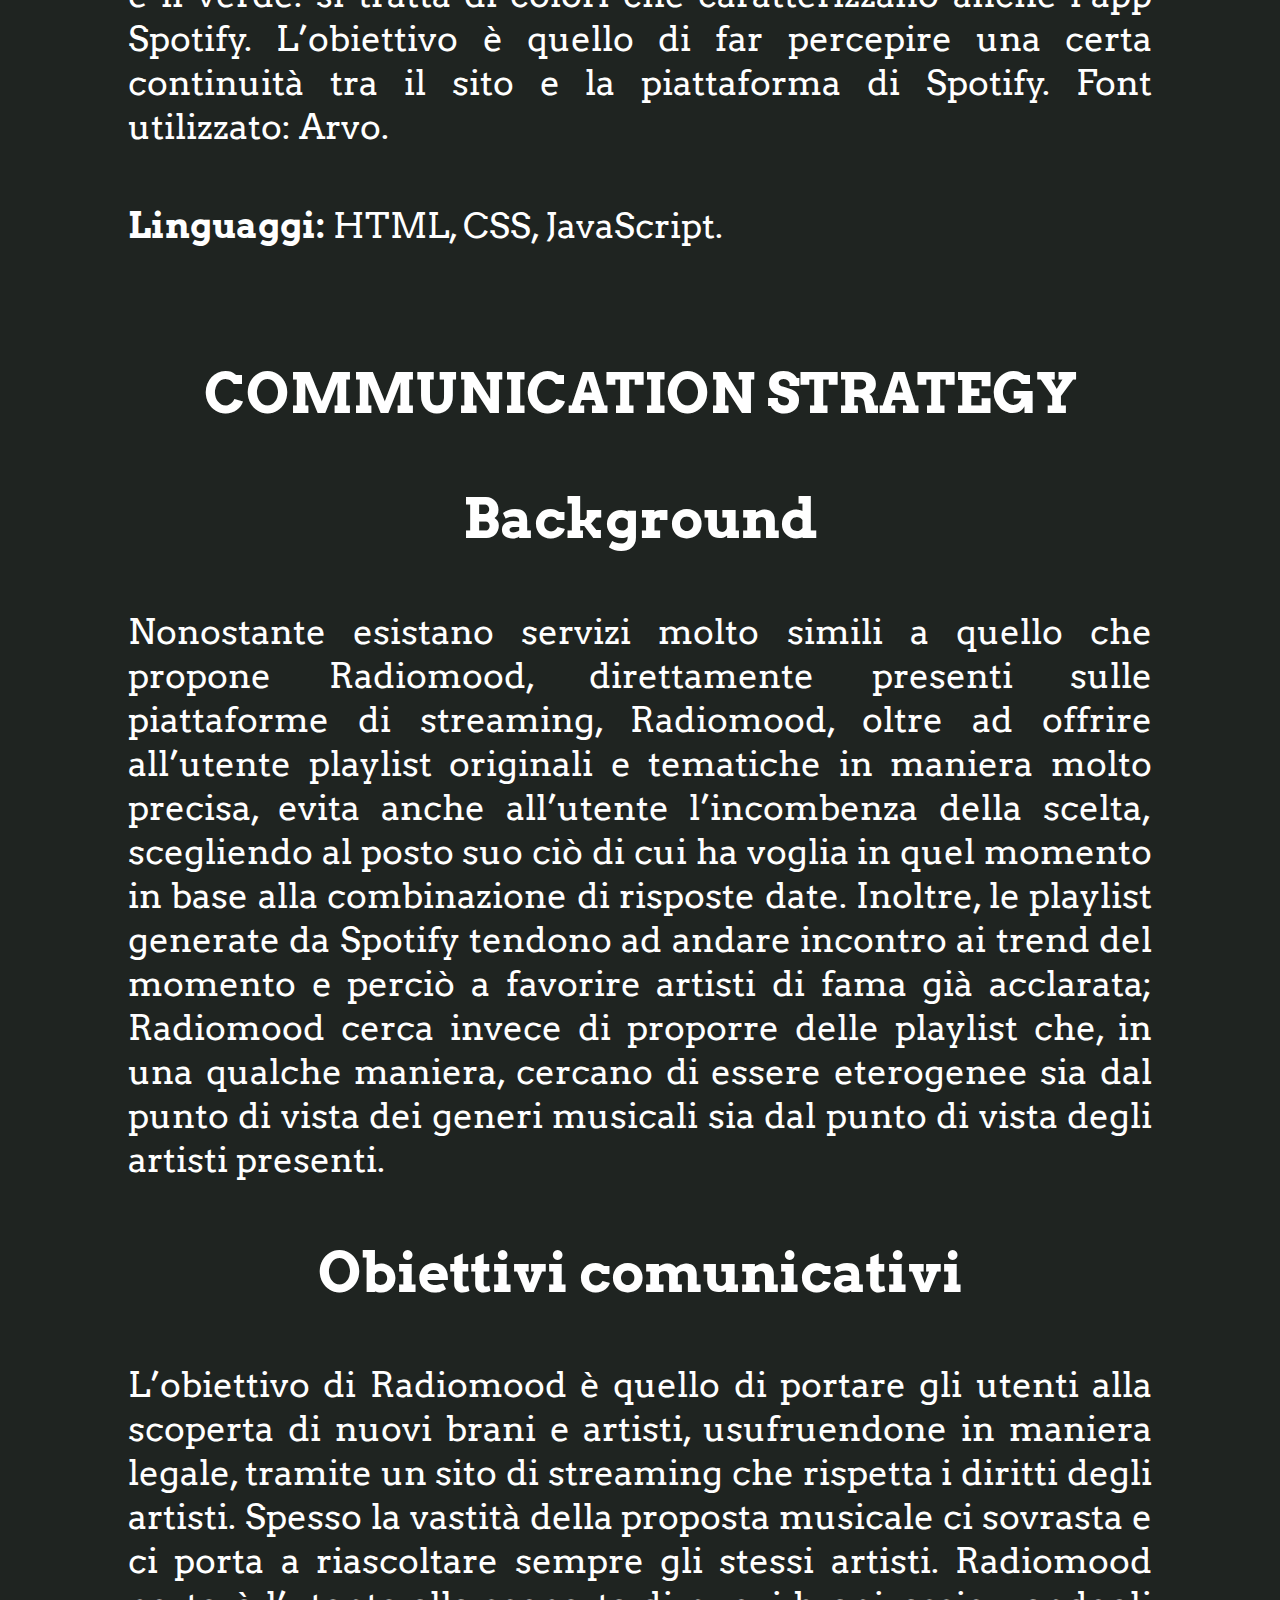
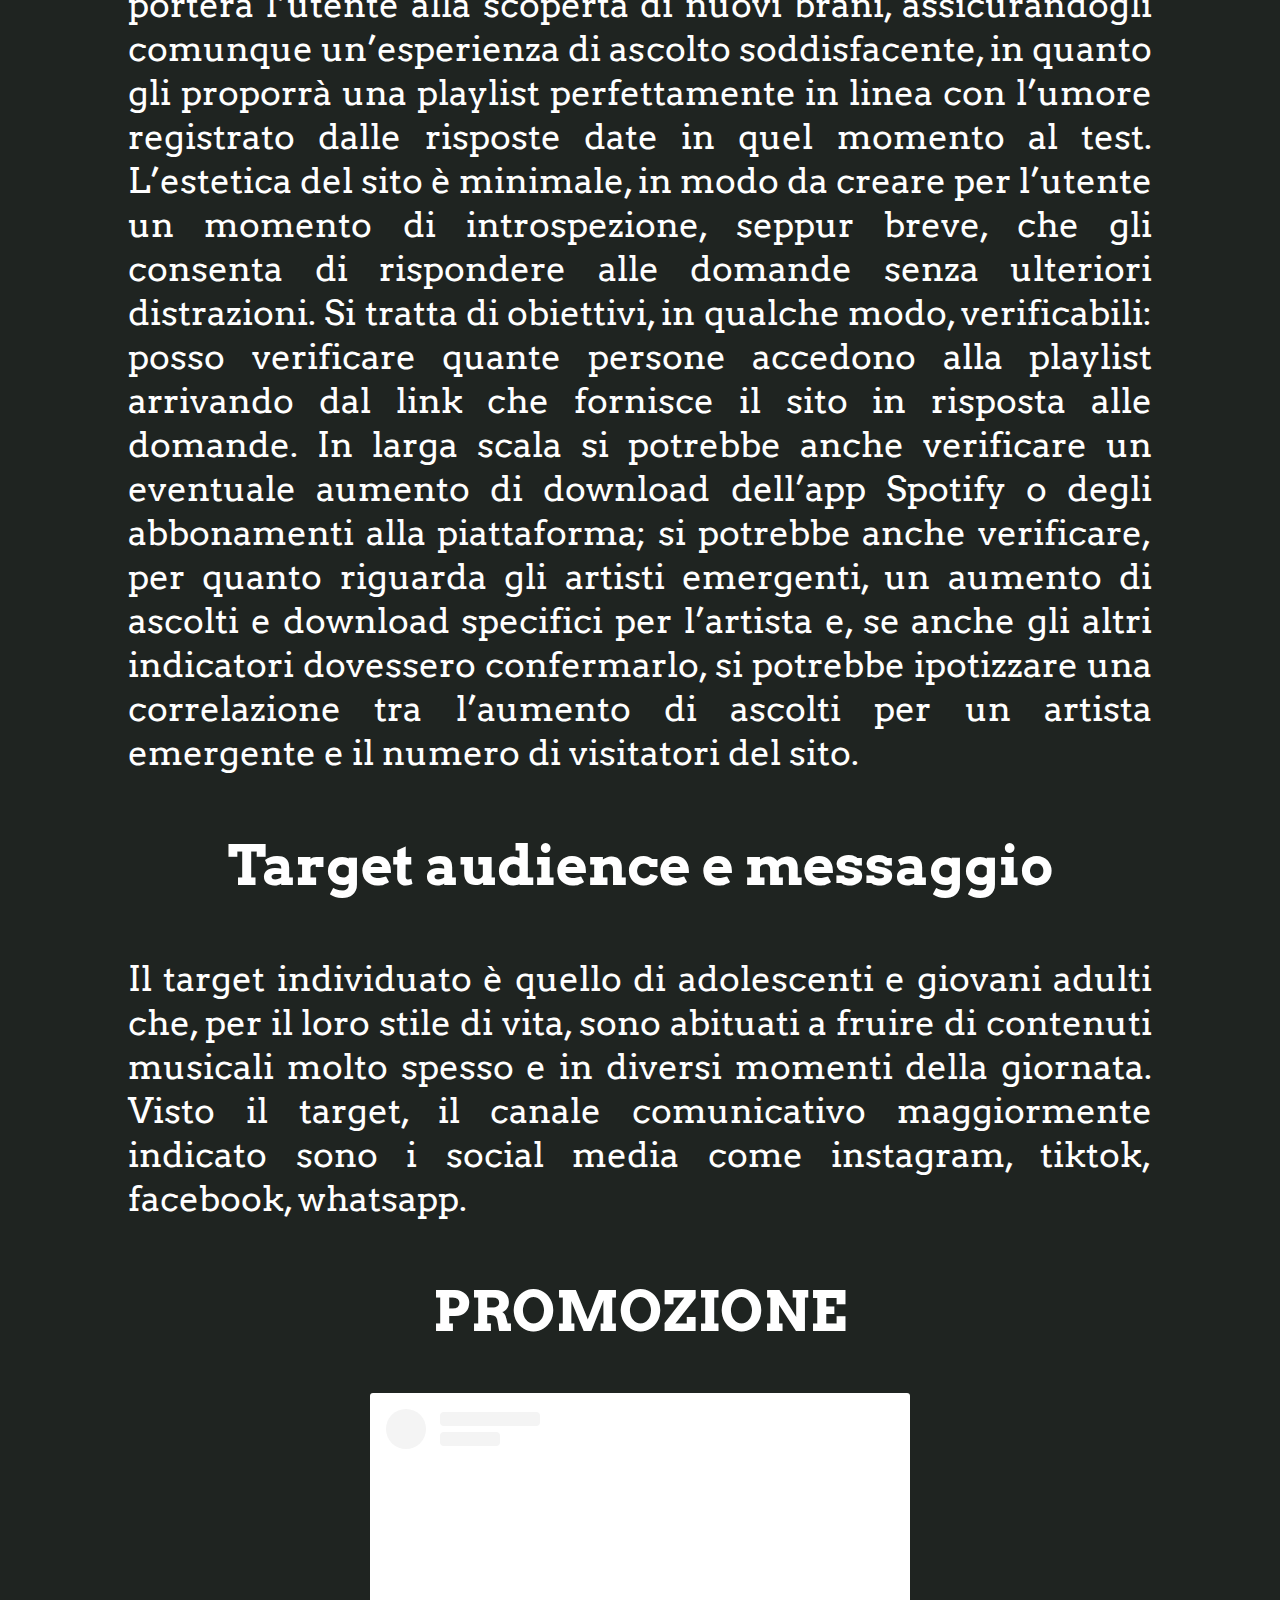
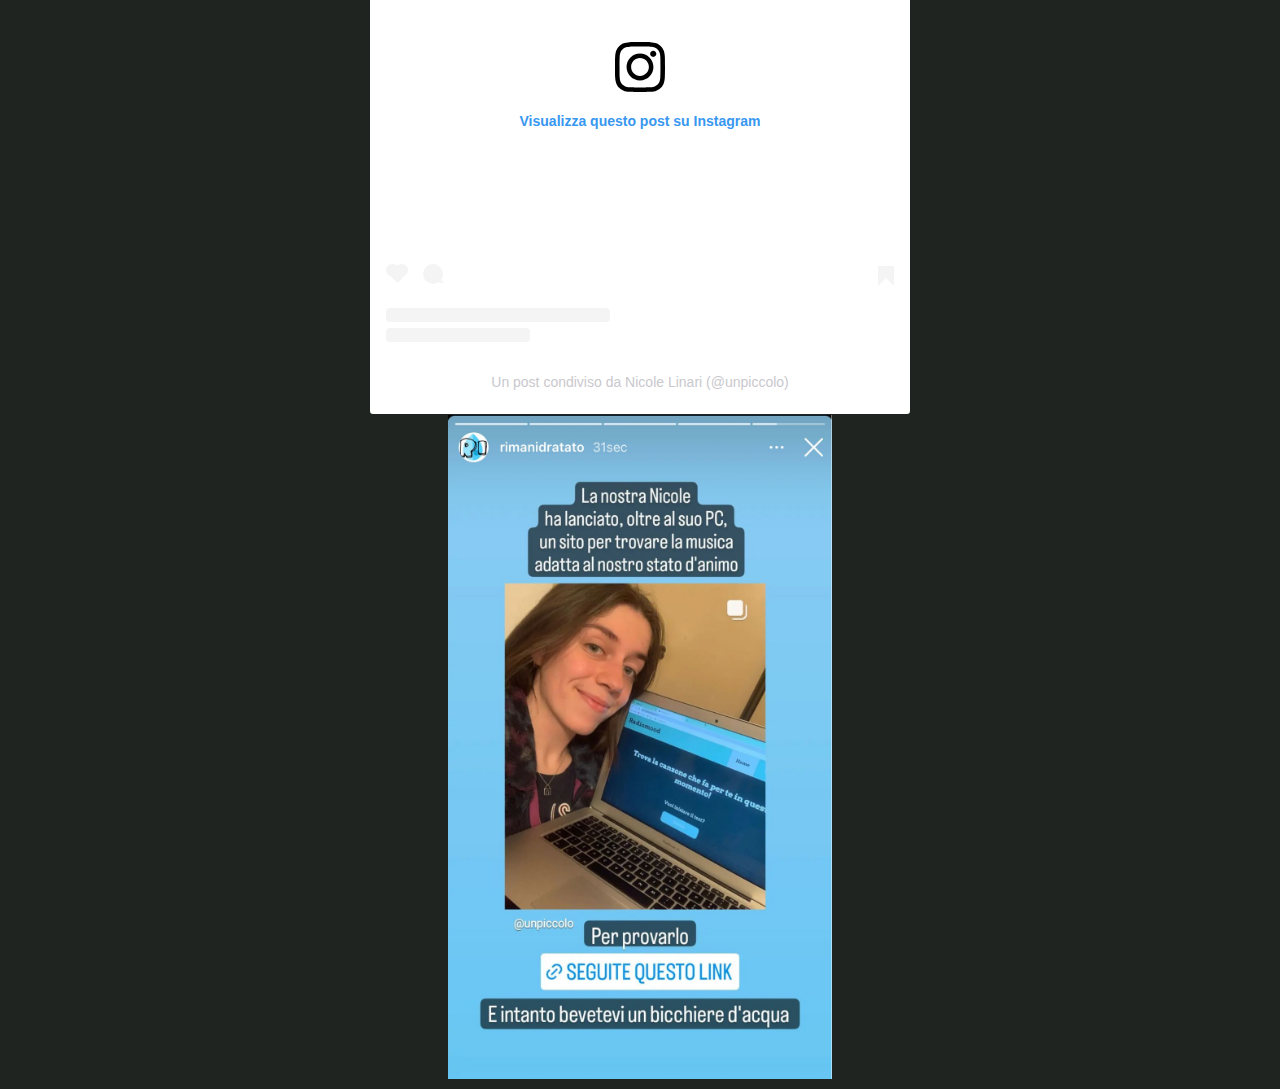
==== commit cba4925e: "Update documentazione.html" ====
--- a/documentazione.html
+++ b/documentazione.html
@@ -111,7 +111,7 @@
     <h1>PROMOZIONE</h1>
     <div align="center">
       <blockquote class="instagram-media" data-instgrm-captioned data-instgrm-permalink="https://www.instagram.com/p/CoVAFPZMygv/?utm_source=ig_embed&amp;utm_campaign=loading" data-instgrm-version="14" style=" background:#FFF; border:0; border-radius:3px; margin: 1px; max-width:540px; min-width:326px; padding:0; width:99.375%; width:-webkit-calc(100% - 2px); width:calc(100% - 2px);"><div style="padding:16px;"> <a href="https://www.instagram.com/p/CoVAFPZMygv/?utm_source=ig_embed&amp;utm_campaign=loading" style=" background:#FFFFFF; line-height:0; padding:0 0; text-align:center; text-decoration:none; width:100%;" target="_blank"> <div style=" display: flex; flex-direction: row; align-items: center;"> <div style="background-color: #F4F4F4; border-radius: 50%; flex-grow: 0; height: 40px; margin-right: 14px; width: 40px;"></div> <div style="display: flex; flex-direction: column; flex-grow: 1; justify-content: center;"> <div style=" background-color: #F4F4F4; border-radius: 4px; flex-grow: 0; height: 14px; margin-bottom: 6px; width: 100px;"></div> <div style=" background-color: #F4F4F4; border-radius: 4px; flex-grow: 0; height: 14px; width: 60px;"></div></div></div><div style="padding: 19% 0;"></div> <div style="display:block; height:50px; margin:0 auto 12px; width:50px;"><svg width="50px" height="50px" viewBox="0 0 60 60" version="1.1" xmlns="https://www.w3.org/2000/svg" xmlns:xlink="https://www.w3.org/1999/xlink"><g stroke="none" stroke-width="1" fill="none" fill-rule="evenodd"><g transform="translate(-511.000000, -20.000000)" fill="#000000"><g><path d="M556.869,30.41 C554.814,30.41 553.148,32.076 553.148,34.131 C553.148,36.186 554.814,37.852 556.869,37.852 C558.924,37.852 560.59,36.186 560.59,34.131 C560.59,32.076 558.924,30.41 556.869,30.41 M541,60.657 C535.114,60.657 530.342,55.887 530.342,50 C530.342,44.114 535.114,39.342 541,39.342 C546.887,39.342 551.658,44.114 551.658,50 C551.658,55.887 546.887,60.657 541,60.657 M541,33.886 C532.1,33.886 524.886,41.1 524.886,50 C524.886,58.899 532.1,66.113 541,66.113 C549.9,66.113 557.115,58.899 557.115,50 C557.115,41.1 549.9,33.886 541,33.886 M565.378,62.101 C565.244,65.022 564.756,66.606 564.346,67.663 C563.803,69.06 563.154,70.057 562.106,71.106 C561.058,72.155 560.06,72.803 558.662,73.347 C557.607,73.757 556.021,74.244 553.102,74.378 C549.944,74.521 548.997,74.552 541,74.552 C533.003,74.552 532.056,74.521 528.898,74.378 C525.979,74.244 524.393,73.757 523.338,73.347 C521.94,72.803 520.942,72.155 519.894,71.106 C518.846,70.057 518.197,69.06 517.654,67.663 C517.244,66.606 516.755,65.022 516.623,62.101 C516.479,58.943 516.448,57.996 516.448,50 C516.448,42.003 516.479,41.056 516.623,37.899 C516.755,34.978 517.244,33.391 517.654,32.338 C518.197,30.938 518.846,29.942 519.894,28.894 C520.942,27.846 521.94,27.196 523.338,26.654 C524.393,26.244 525.979,25.756 528.898,25.623 C532.057,25.479 533.004,25.448 541,25.448 C548.997,25.448 549.943,25.479 553.102,25.623 C556.021,25.756 557.607,26.244 558.662,26.654 C560.06,27.196 561.058,27.846 562.106,28.894 C563.154,29.942 563.803,30.938 564.346,32.338 C564.756,33.391 565.244,34.978 565.378,37.899 C565.522,41.056 565.552,42.003 565.552,50 C565.552,57.996 565.522,58.943 565.378,62.101 M570.82,37.631 C570.674,34.438 570.167,32.258 569.425,30.349 C568.659,28.377 567.633,26.702 565.965,25.035 C564.297,23.368 562.623,22.342 560.652,21.575 C558.743,20.834 556.562,20.326 553.369,20.18 C550.169,20.033 549.148,20 541,20 C532.853,20 531.831,20.033 528.631,20.18 C525.438,20.326 523.257,20.834 521.349,21.575 C519.376,22.342 517.703,23.368 516.035,25.035 C514.368,26.702 513.342,28.377 512.574,30.349 C511.834,32.258 511.326,34.438 511.181,37.631 C511.035,40.831 511,41.851 511,50 C511,58.147 511.035,59.17 511.181,62.369 C511.326,65.562 511.834,67.743 512.574,69.651 C513.342,71.625 514.368,73.296 516.035,74.965 C517.703,76.634 519.376,77.658 521.349,78.425 C523.257,79.167 525.438,79.673 528.631,79.82 C531.831,79.965 532.853,80.001 541,80.001 C549.148,80.001 550.169,79.965 553.369,79.82 C556.562,79.673 558.743,79.167 560.652,78.425 C562.623,77.658 564.297,76.634 565.965,74.965 C567.633,73.296 568.659,71.625 569.425,69.651 C570.167,67.743 570.674,65.562 570.82,62.369 C570.966,59.17 571,58.147 571,50 C571,41.851 570.966,40.831 570.82,37.631"></path></g></g></g></svg></div><div style="padding-top: 8px;"> <div style=" color:#3897f0; font-family:Arial,sans-serif; font-size:14px; font-style:normal; font-weight:550; line-height:18px;">Visualizza questo post su Instagram</div></div><div style="padding: 12.5% 0;"></div> <div style="display: flex; flex-direction: row; margin-bottom: 14px; align-items: center;"><div> <div style="background-color: #F4F4F4; border-radius: 50%; height: 12.5px; width: 12.5px; transform: translateX(0px) translateY(7px);"></div> <div style="background-color: #F4F4F4; height: 12.5px; transform: rotate(-45deg) translateX(3px) translateY(1px); width: 12.5px; flex-grow: 0; margin-right: 14px; margin-left: 2px;"></div> <div style="background-color: #F4F4F4; border-radius: 50%; height: 12.5px; width: 12.5px; transform: translateX(9px) translateY(-18px);"></div></div><div style="margin-left: 8px;"> <div style=" background-color: #F4F4F4; border-radius: 50%; flex-grow: 0; height: 20px; width: 20px;"></div> <div style=" width: 0; height: 0; border-top: 2px solid transparent; border-left: 6px solid #f4f4f4; border-bottom: 2px solid transparent; transform: translateX(16px) translateY(-4px) rotate(30deg)"></div></div><div style="margin-left: auto;"> <div style=" width: 0px; border-top: 8px solid #F4F4F4; border-right: 8px solid transparent; transform: translateY(16px);"></div> <div style=" background-color: #F4F4F4; flex-grow: 0; height: 12px; width: 16px; transform: translateY(-4px);"></div> <div style=" width: 0; height: 0; border-top: 8px solid #F4F4F4; border-left: 8px solid transparent; transform: translateY(-4px) translateX(8px);"></div></div></div> <div style="display: flex; flex-direction: column; flex-grow: 1; justify-content: center; margin-bottom: 24px;"> <div style=" background-color: #F4F4F4; border-radius: 4px; flex-grow: 0; height: 14px; margin-bottom: 6px; width: 224px;"></div> <div style=" background-color: #F4F4F4; border-radius: 4px; flex-grow: 0; height: 14px; width: 144px;"></div></div></a><p style=" color:#c9c8cd; font-family:Arial,sans-serif; font-size:14px; line-height:17px; margin-bottom:0; margin-top:8px; overflow:hidden; padding:8px 0 7px; text-align:center; text-overflow:ellipsis; white-space:nowrap;"><a href="https://www.instagram.com/p/CoVAFPZMygv/?utm_source=ig_embed&amp;utm_campaign=loading" style=" color:#c9c8cd; font-family:Arial,sans-serif; font-size:14px; font-style:normal; font-weight:normal; line-height:17px; text-decoration:none;" target="_blank">Un post condiviso da Nicole Linari (@unpiccolo)</a></p></div></blockquote> <script async src="//www.instagram.com/embed.js"></script>
-      <img style="width:70%;object-fit:cover;" src="Immagini/Storia.png">
+      <img style="width:30%;object-fit:cover;" src="Immagini/Storia.png">
       </div>
   </body>
 </html>
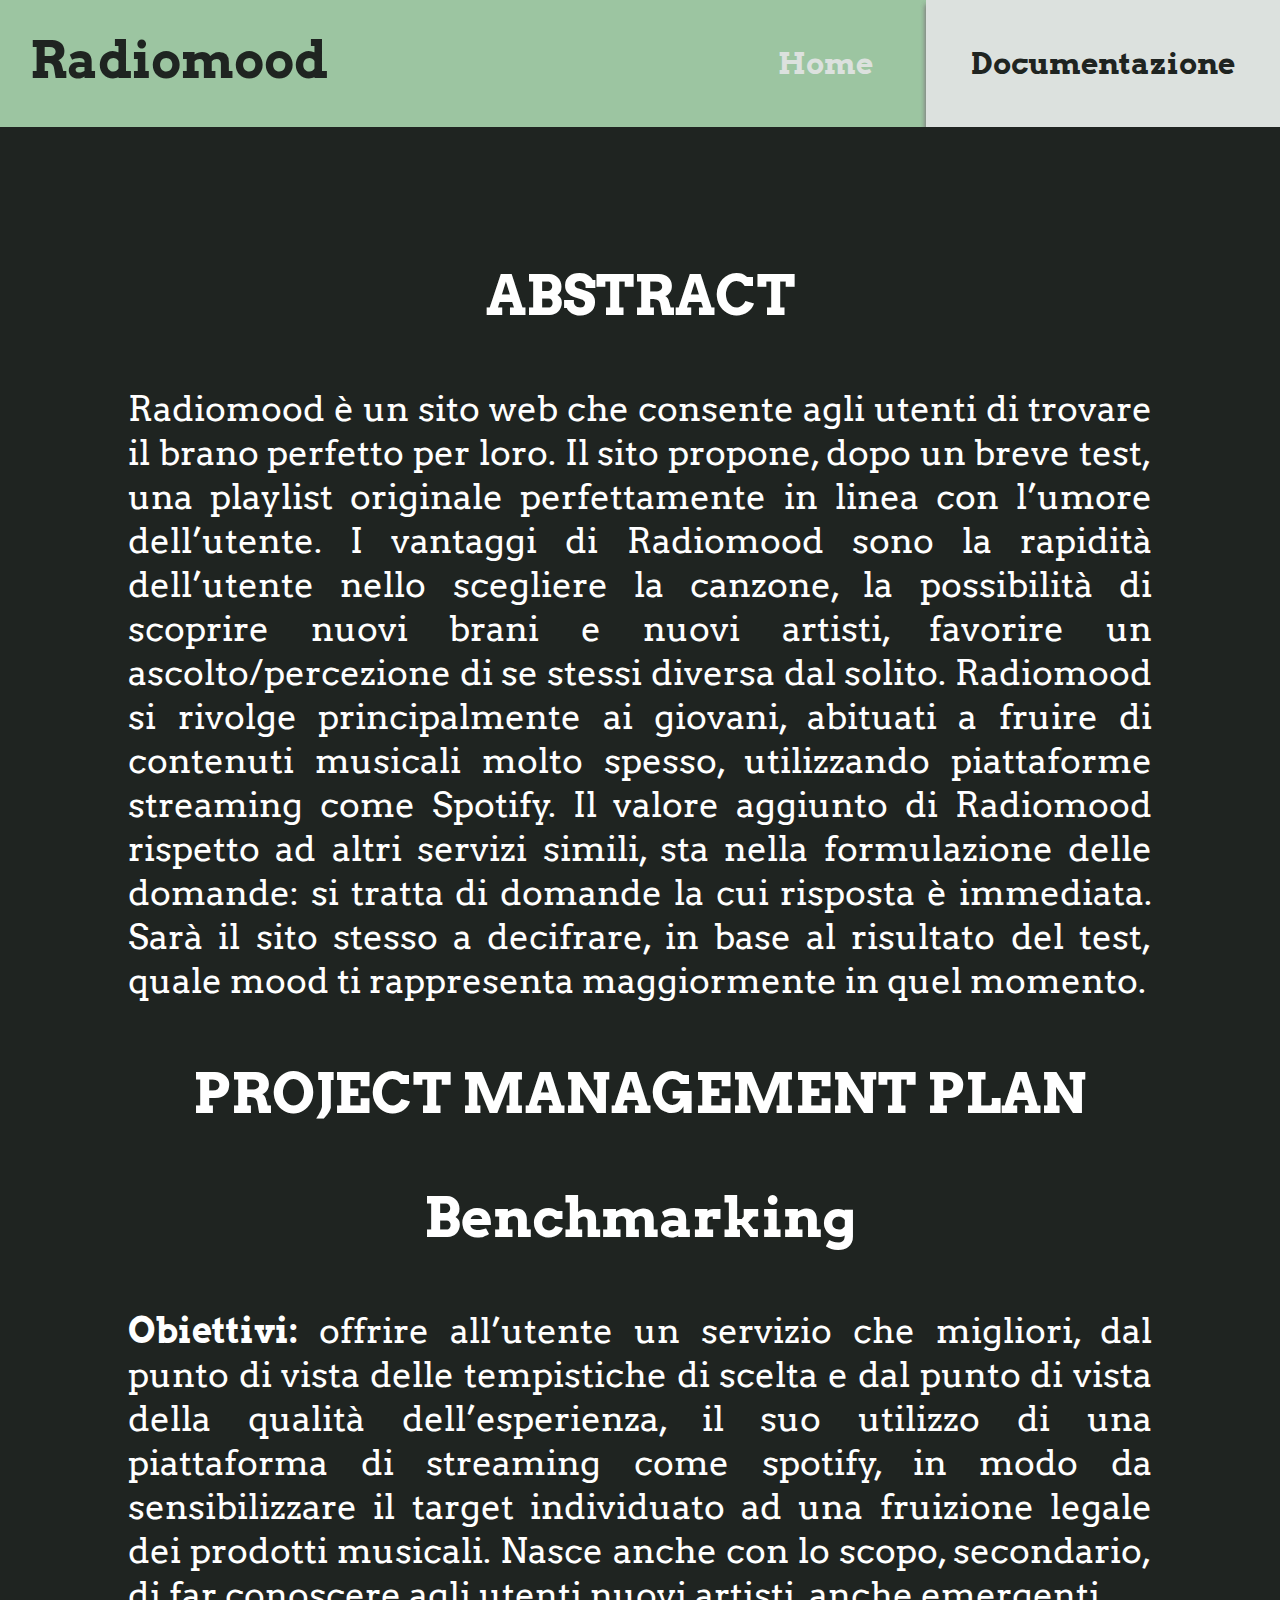
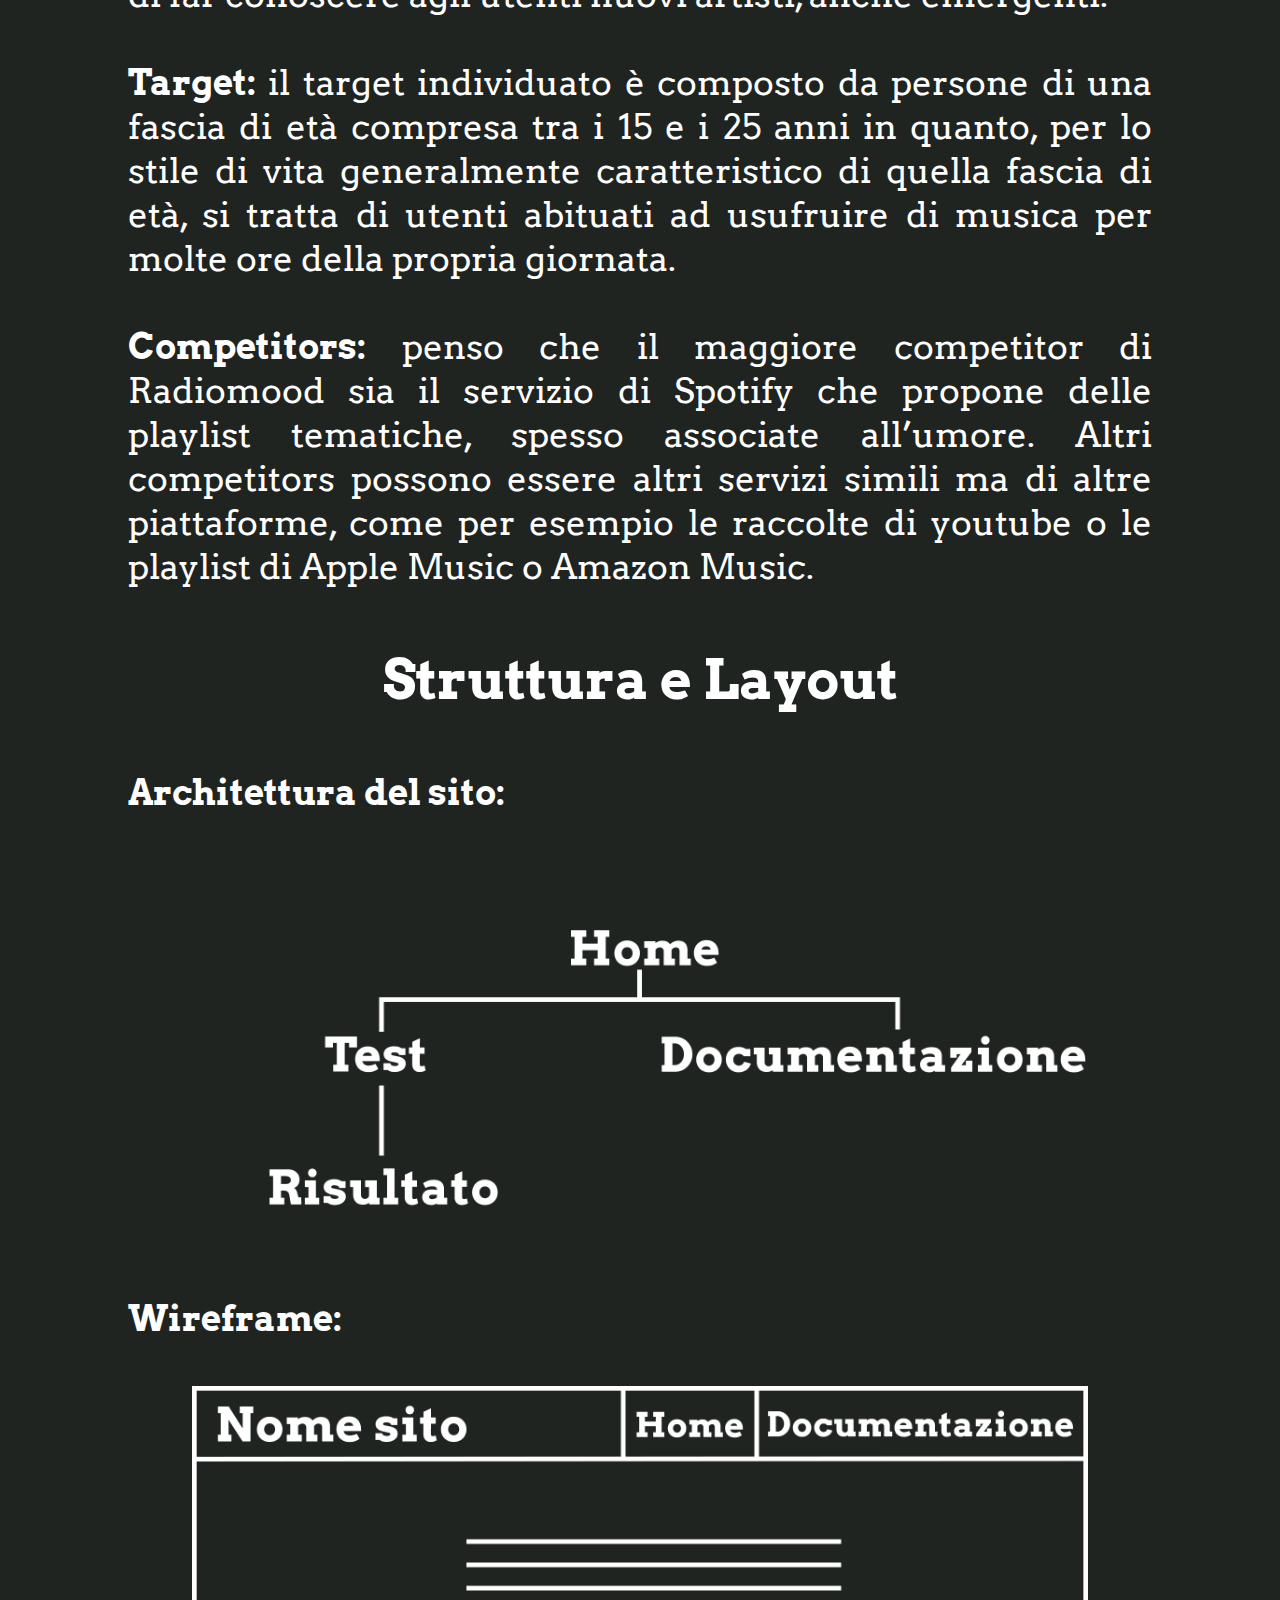
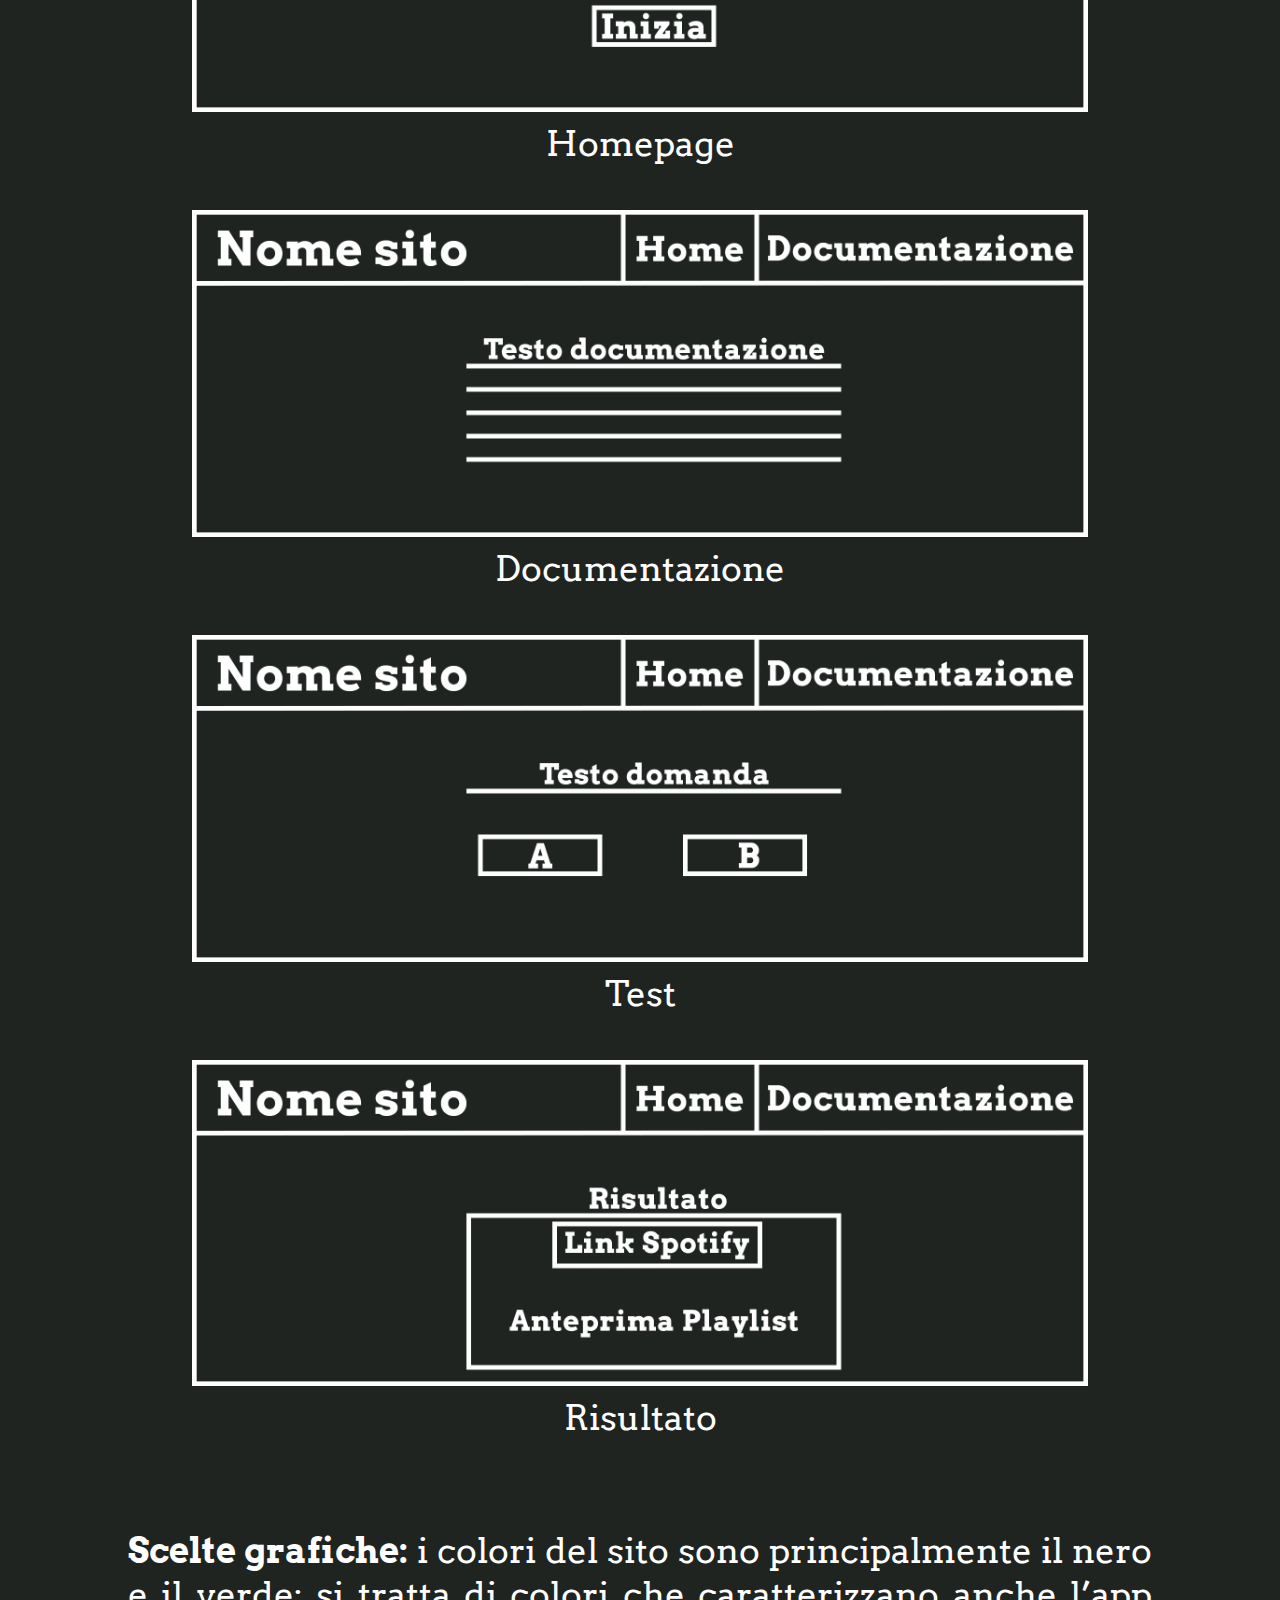
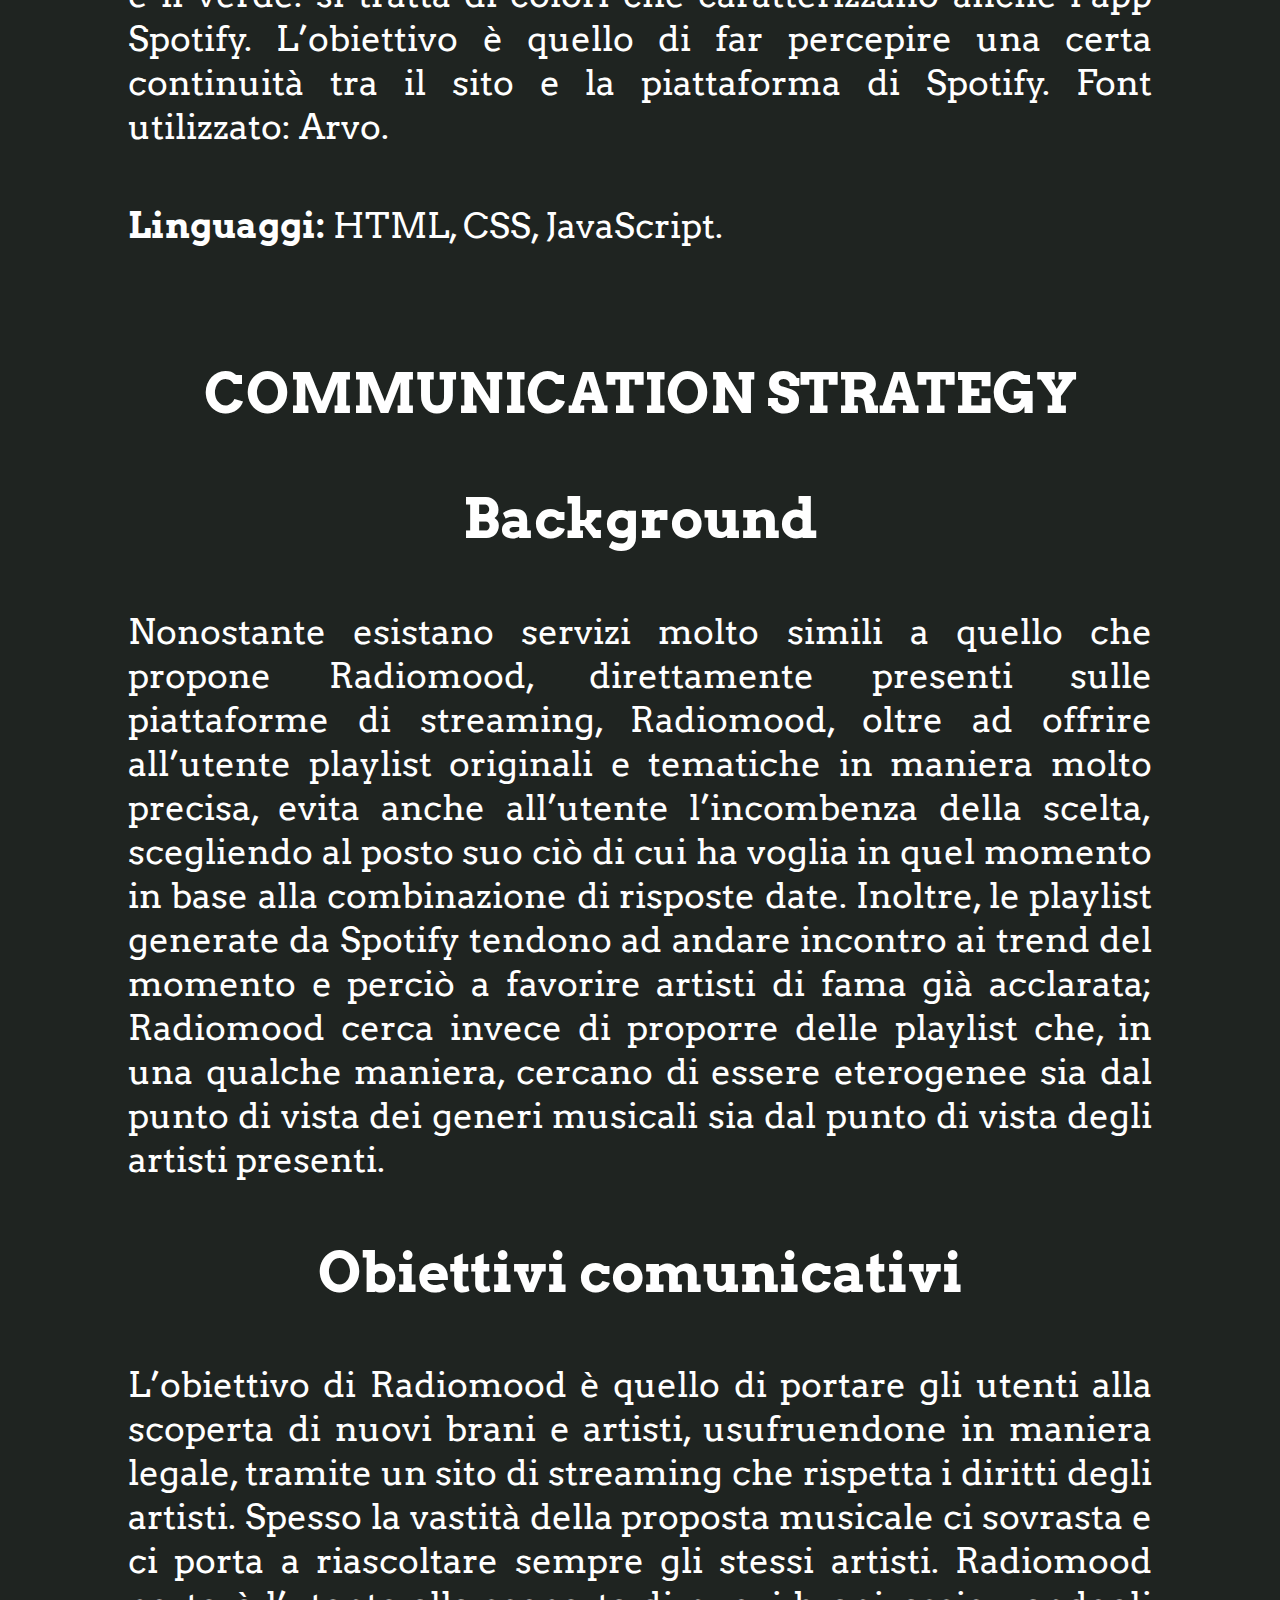
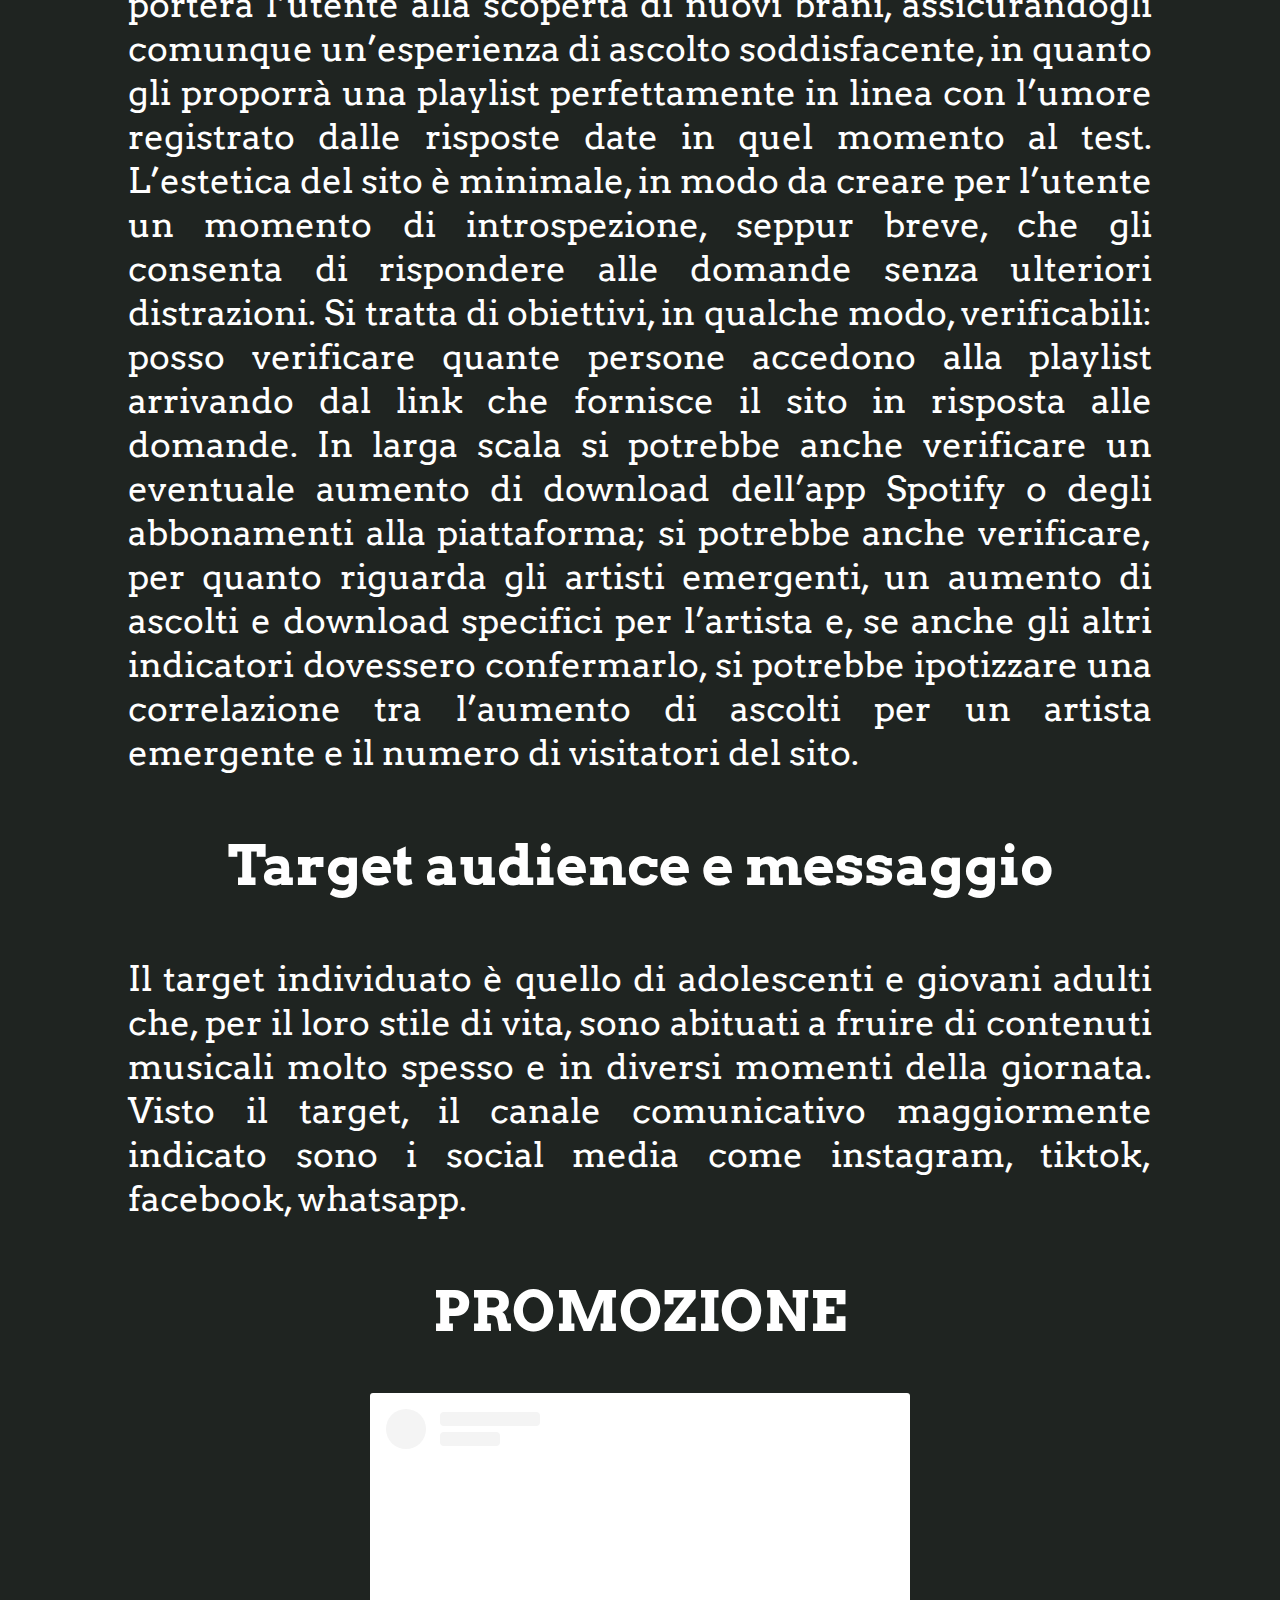
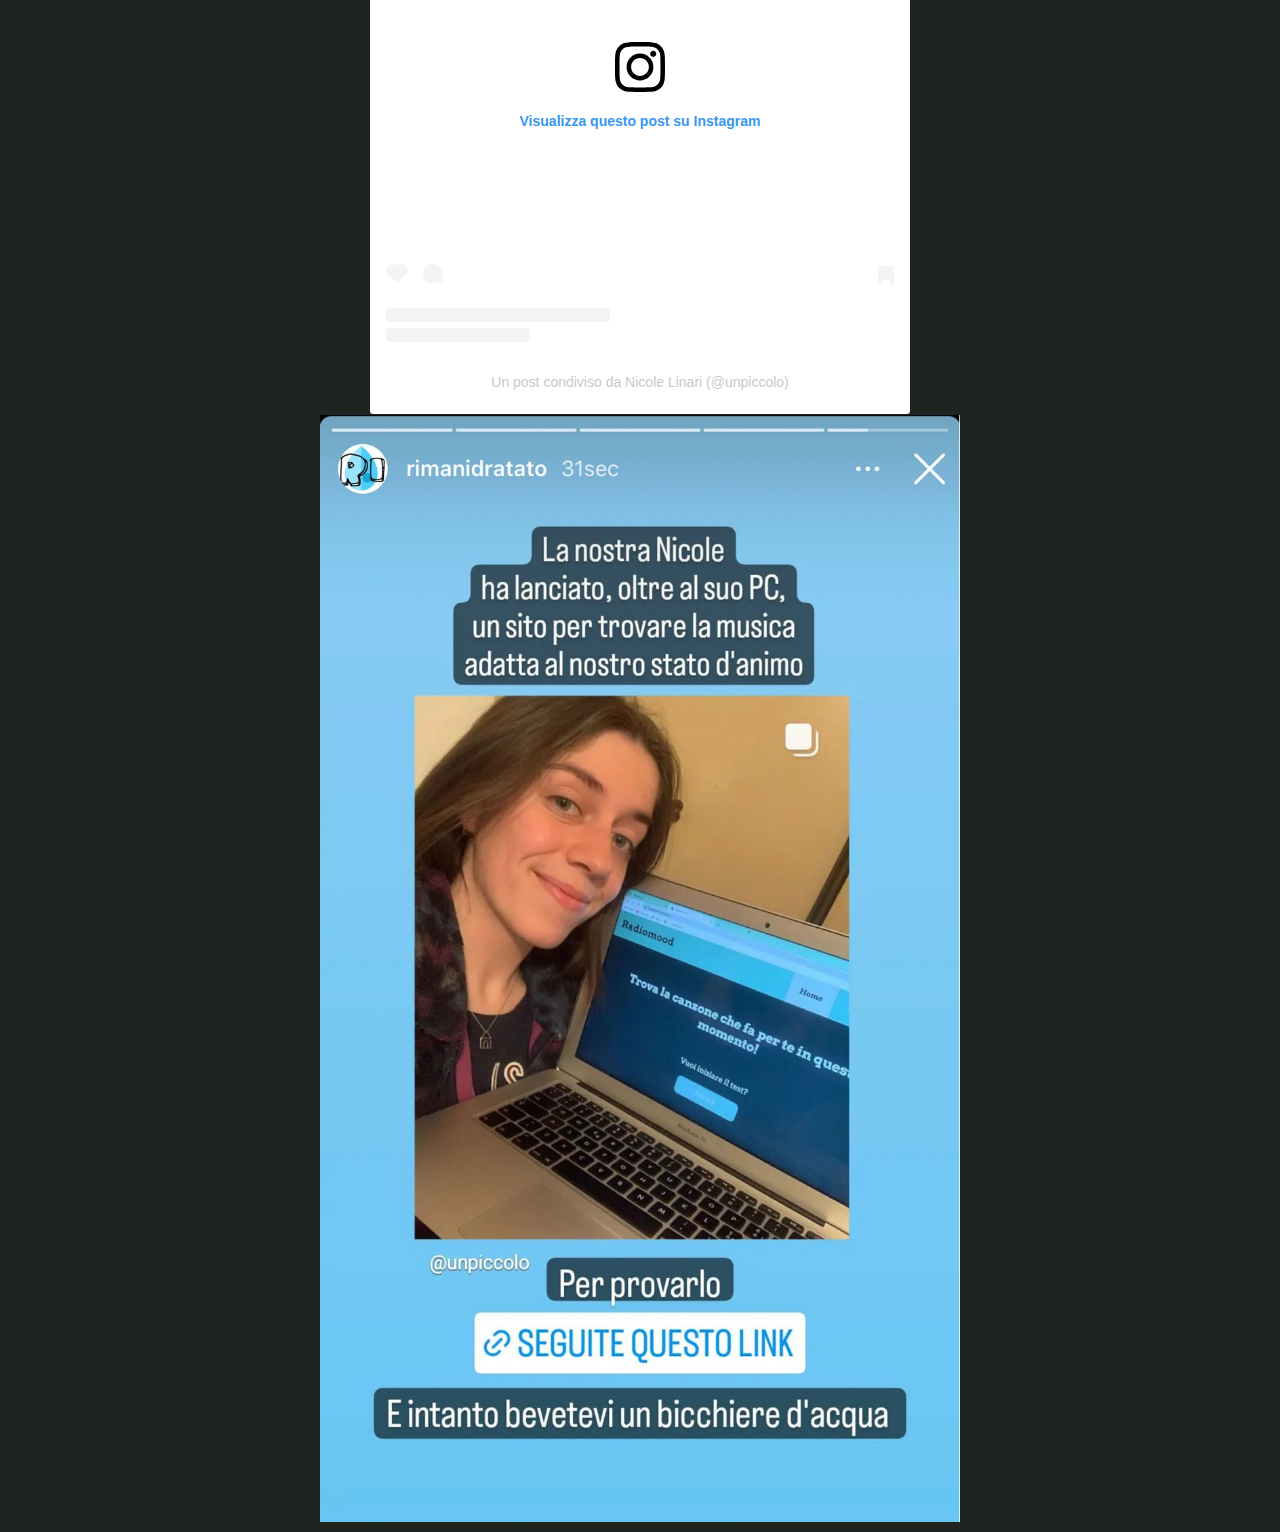
==== commit ca25df65: "Update documentazione.html" ====
--- a/documentazione.html
+++ b/documentazione.html
@@ -111,7 +111,7 @@
     <h1>PROMOZIONE</h1>
     <div align="center">
       <blockquote class="instagram-media" data-instgrm-captioned data-instgrm-permalink="https://www.instagram.com/p/CoVAFPZMygv/?utm_source=ig_embed&amp;utm_campaign=loading" data-instgrm-version="14" style=" background:#FFF; border:0; border-radius:3px; margin: 1px; max-width:540px; min-width:326px; padding:0; width:99.375%; width:-webkit-calc(100% - 2px); width:calc(100% - 2px);"><div style="padding:16px;"> <a href="https://www.instagram.com/p/CoVAFPZMygv/?utm_source=ig_embed&amp;utm_campaign=loading" style=" background:#FFFFFF; line-height:0; padding:0 0; text-align:center; text-decoration:none; width:100%;" target="_blank"> <div style=" display: flex; flex-direction: row; align-items: center;"> <div style="background-color: #F4F4F4; border-radius: 50%; flex-grow: 0; height: 40px; margin-right: 14px; width: 40px;"></div> <div style="display: flex; flex-direction: column; flex-grow: 1; justify-content: center;"> <div style=" background-color: #F4F4F4; border-radius: 4px; flex-grow: 0; height: 14px; margin-bottom: 6px; width: 100px;"></div> <div style=" background-color: #F4F4F4; border-radius: 4px; flex-grow: 0; height: 14px; width: 60px;"></div></div></div><div style="padding: 19% 0;"></div> <div style="display:block; height:50px; margin:0 auto 12px; width:50px;"><svg width="50px" height="50px" viewBox="0 0 60 60" version="1.1" xmlns="https://www.w3.org/2000/svg" xmlns:xlink="https://www.w3.org/1999/xlink"><g stroke="none" stroke-width="1" fill="none" fill-rule="evenodd"><g transform="translate(-511.000000, -20.000000)" fill="#000000"><g><path d="M556.869,30.41 C554.814,30.41 553.148,32.076 553.148,34.131 C553.148,36.186 554.814,37.852 556.869,37.852 C558.924,37.852 560.59,36.186 560.59,34.131 C560.59,32.076 558.924,30.41 556.869,30.41 M541,60.657 C535.114,60.657 530.342,55.887 530.342,50 C530.342,44.114 535.114,39.342 541,39.342 C546.887,39.342 551.658,44.114 551.658,50 C551.658,55.887 546.887,60.657 541,60.657 M541,33.886 C532.1,33.886 524.886,41.1 524.886,50 C524.886,58.899 532.1,66.113 541,66.113 C549.9,66.113 557.115,58.899 557.115,50 C557.115,41.1 549.9,33.886 541,33.886 M565.378,62.101 C565.244,65.022 564.756,66.606 564.346,67.663 C563.803,69.06 563.154,70.057 562.106,71.106 C561.058,72.155 560.06,72.803 558.662,73.347 C557.607,73.757 556.021,74.244 553.102,74.378 C549.944,74.521 548.997,74.552 541,74.552 C533.003,74.552 532.056,74.521 528.898,74.378 C525.979,74.244 524.393,73.757 523.338,73.347 C521.94,72.803 520.942,72.155 519.894,71.106 C518.846,70.057 518.197,69.06 517.654,67.663 C517.244,66.606 516.755,65.022 516.623,62.101 C516.479,58.943 516.448,57.996 516.448,50 C516.448,42.003 516.479,41.056 516.623,37.899 C516.755,34.978 517.244,33.391 517.654,32.338 C518.197,30.938 518.846,29.942 519.894,28.894 C520.942,27.846 521.94,27.196 523.338,26.654 C524.393,26.244 525.979,25.756 528.898,25.623 C532.057,25.479 533.004,25.448 541,25.448 C548.997,25.448 549.943,25.479 553.102,25.623 C556.021,25.756 557.607,26.244 558.662,26.654 C560.06,27.196 561.058,27.846 562.106,28.894 C563.154,29.942 563.803,30.938 564.346,32.338 C564.756,33.391 565.244,34.978 565.378,37.899 C565.522,41.056 565.552,42.003 565.552,50 C565.552,57.996 565.522,58.943 565.378,62.101 M570.82,37.631 C570.674,34.438 570.167,32.258 569.425,30.349 C568.659,28.377 567.633,26.702 565.965,25.035 C564.297,23.368 562.623,22.342 560.652,21.575 C558.743,20.834 556.562,20.326 553.369,20.18 C550.169,20.033 549.148,20 541,20 C532.853,20 531.831,20.033 528.631,20.18 C525.438,20.326 523.257,20.834 521.349,21.575 C519.376,22.342 517.703,23.368 516.035,25.035 C514.368,26.702 513.342,28.377 512.574,30.349 C511.834,32.258 511.326,34.438 511.181,37.631 C511.035,40.831 511,41.851 511,50 C511,58.147 511.035,59.17 511.181,62.369 C511.326,65.562 511.834,67.743 512.574,69.651 C513.342,71.625 514.368,73.296 516.035,74.965 C517.703,76.634 519.376,77.658 521.349,78.425 C523.257,79.167 525.438,79.673 528.631,79.82 C531.831,79.965 532.853,80.001 541,80.001 C549.148,80.001 550.169,79.965 553.369,79.82 C556.562,79.673 558.743,79.167 560.652,78.425 C562.623,77.658 564.297,76.634 565.965,74.965 C567.633,73.296 568.659,71.625 569.425,69.651 C570.167,67.743 570.674,65.562 570.82,62.369 C570.966,59.17 571,58.147 571,50 C571,41.851 570.966,40.831 570.82,37.631"></path></g></g></g></svg></div><div style="padding-top: 8px;"> <div style=" color:#3897f0; font-family:Arial,sans-serif; font-size:14px; font-style:normal; font-weight:550; line-height:18px;">Visualizza questo post su Instagram</div></div><div style="padding: 12.5% 0;"></div> <div style="display: flex; flex-direction: row; margin-bottom: 14px; align-items: center;"><div> <div style="background-color: #F4F4F4; border-radius: 50%; height: 12.5px; width: 12.5px; transform: translateX(0px) translateY(7px);"></div> <div style="background-color: #F4F4F4; height: 12.5px; transform: rotate(-45deg) translateX(3px) translateY(1px); width: 12.5px; flex-grow: 0; margin-right: 14px; margin-left: 2px;"></div> <div style="background-color: #F4F4F4; border-radius: 50%; height: 12.5px; width: 12.5px; transform: translateX(9px) translateY(-18px);"></div></div><div style="margin-left: 8px;"> <div style=" background-color: #F4F4F4; border-radius: 50%; flex-grow: 0; height: 20px; width: 20px;"></div> <div style=" width: 0; height: 0; border-top: 2px solid transparent; border-left: 6px solid #f4f4f4; border-bottom: 2px solid transparent; transform: translateX(16px) translateY(-4px) rotate(30deg)"></div></div><div style="margin-left: auto;"> <div style=" width: 0px; border-top: 8px solid #F4F4F4; border-right: 8px solid transparent; transform: translateY(16px);"></div> <div style=" background-color: #F4F4F4; flex-grow: 0; height: 12px; width: 16px; transform: translateY(-4px);"></div> <div style=" width: 0; height: 0; border-top: 8px solid #F4F4F4; border-left: 8px solid transparent; transform: translateY(-4px) translateX(8px);"></div></div></div> <div style="display: flex; flex-direction: column; flex-grow: 1; justify-content: center; margin-bottom: 24px;"> <div style=" background-color: #F4F4F4; border-radius: 4px; flex-grow: 0; height: 14px; margin-bottom: 6px; width: 224px;"></div> <div style=" background-color: #F4F4F4; border-radius: 4px; flex-grow: 0; height: 14px; width: 144px;"></div></div></a><p style=" color:#c9c8cd; font-family:Arial,sans-serif; font-size:14px; line-height:17px; margin-bottom:0; margin-top:8px; overflow:hidden; padding:8px 0 7px; text-align:center; text-overflow:ellipsis; white-space:nowrap;"><a href="https://www.instagram.com/p/CoVAFPZMygv/?utm_source=ig_embed&amp;utm_campaign=loading" style=" color:#c9c8cd; font-family:Arial,sans-serif; font-size:14px; font-style:normal; font-weight:normal; line-height:17px; text-decoration:none;" target="_blank">Un post condiviso da Nicole Linari (@unpiccolo)</a></p></div></blockquote> <script async src="//www.instagram.com/embed.js"></script>
-      <img style="width:30%;object-fit:cover;" src="Immagini/Storia.png">
+      <img style="width:50%;object-fit:cover;" src="Immagini/Storia.png">
       </div>
   </body>
 </html>
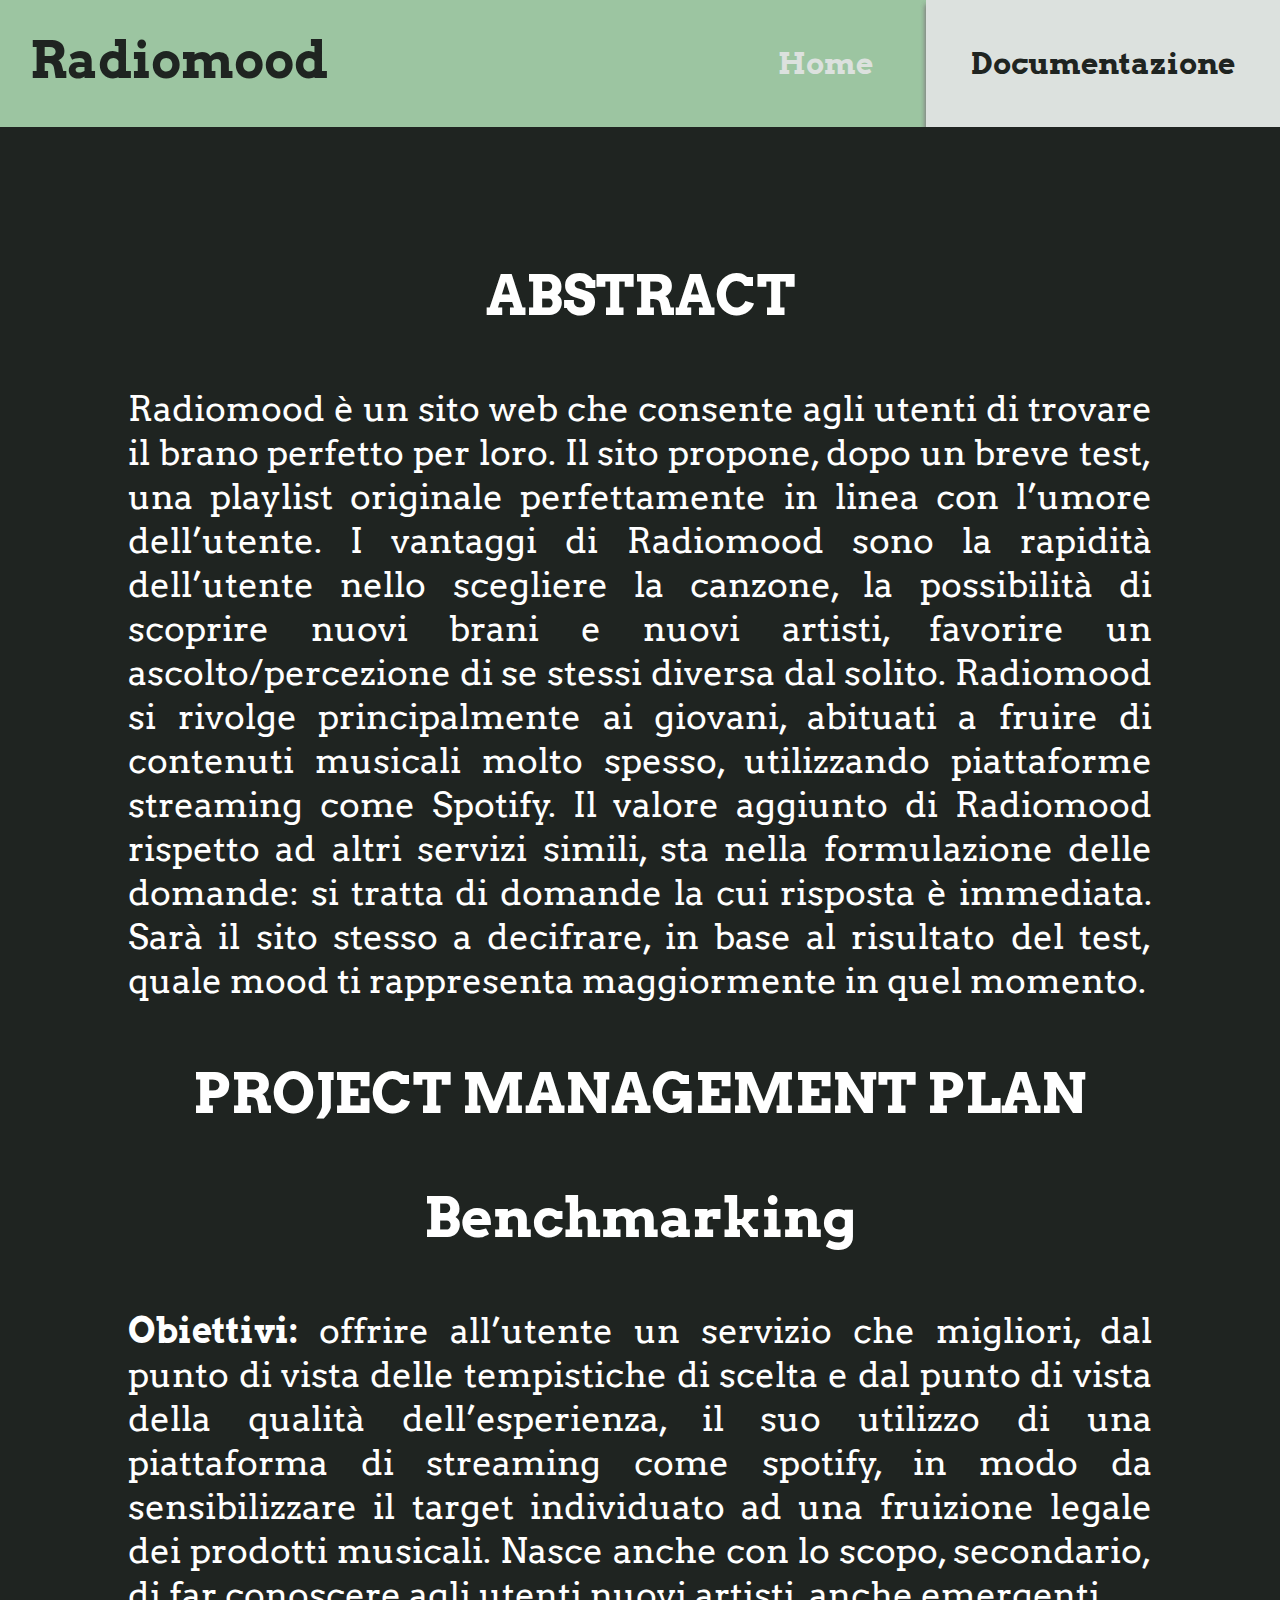
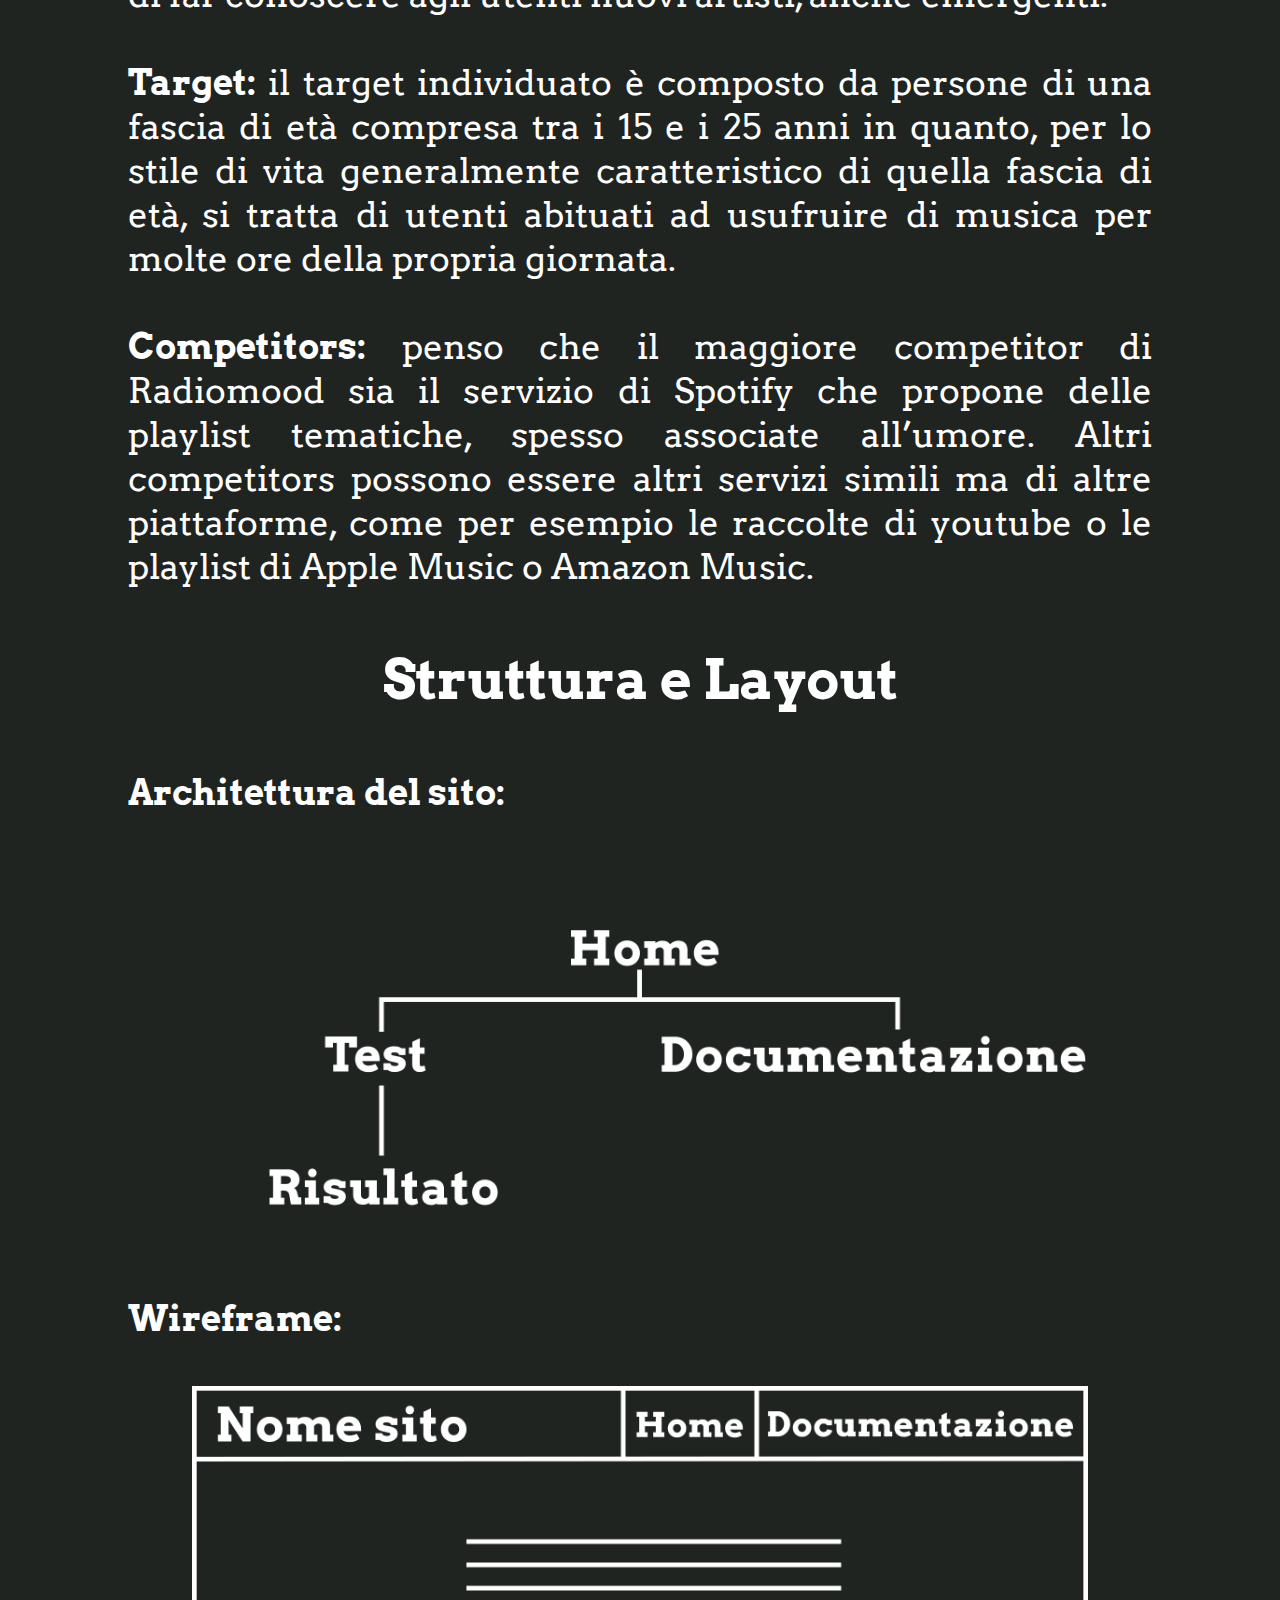
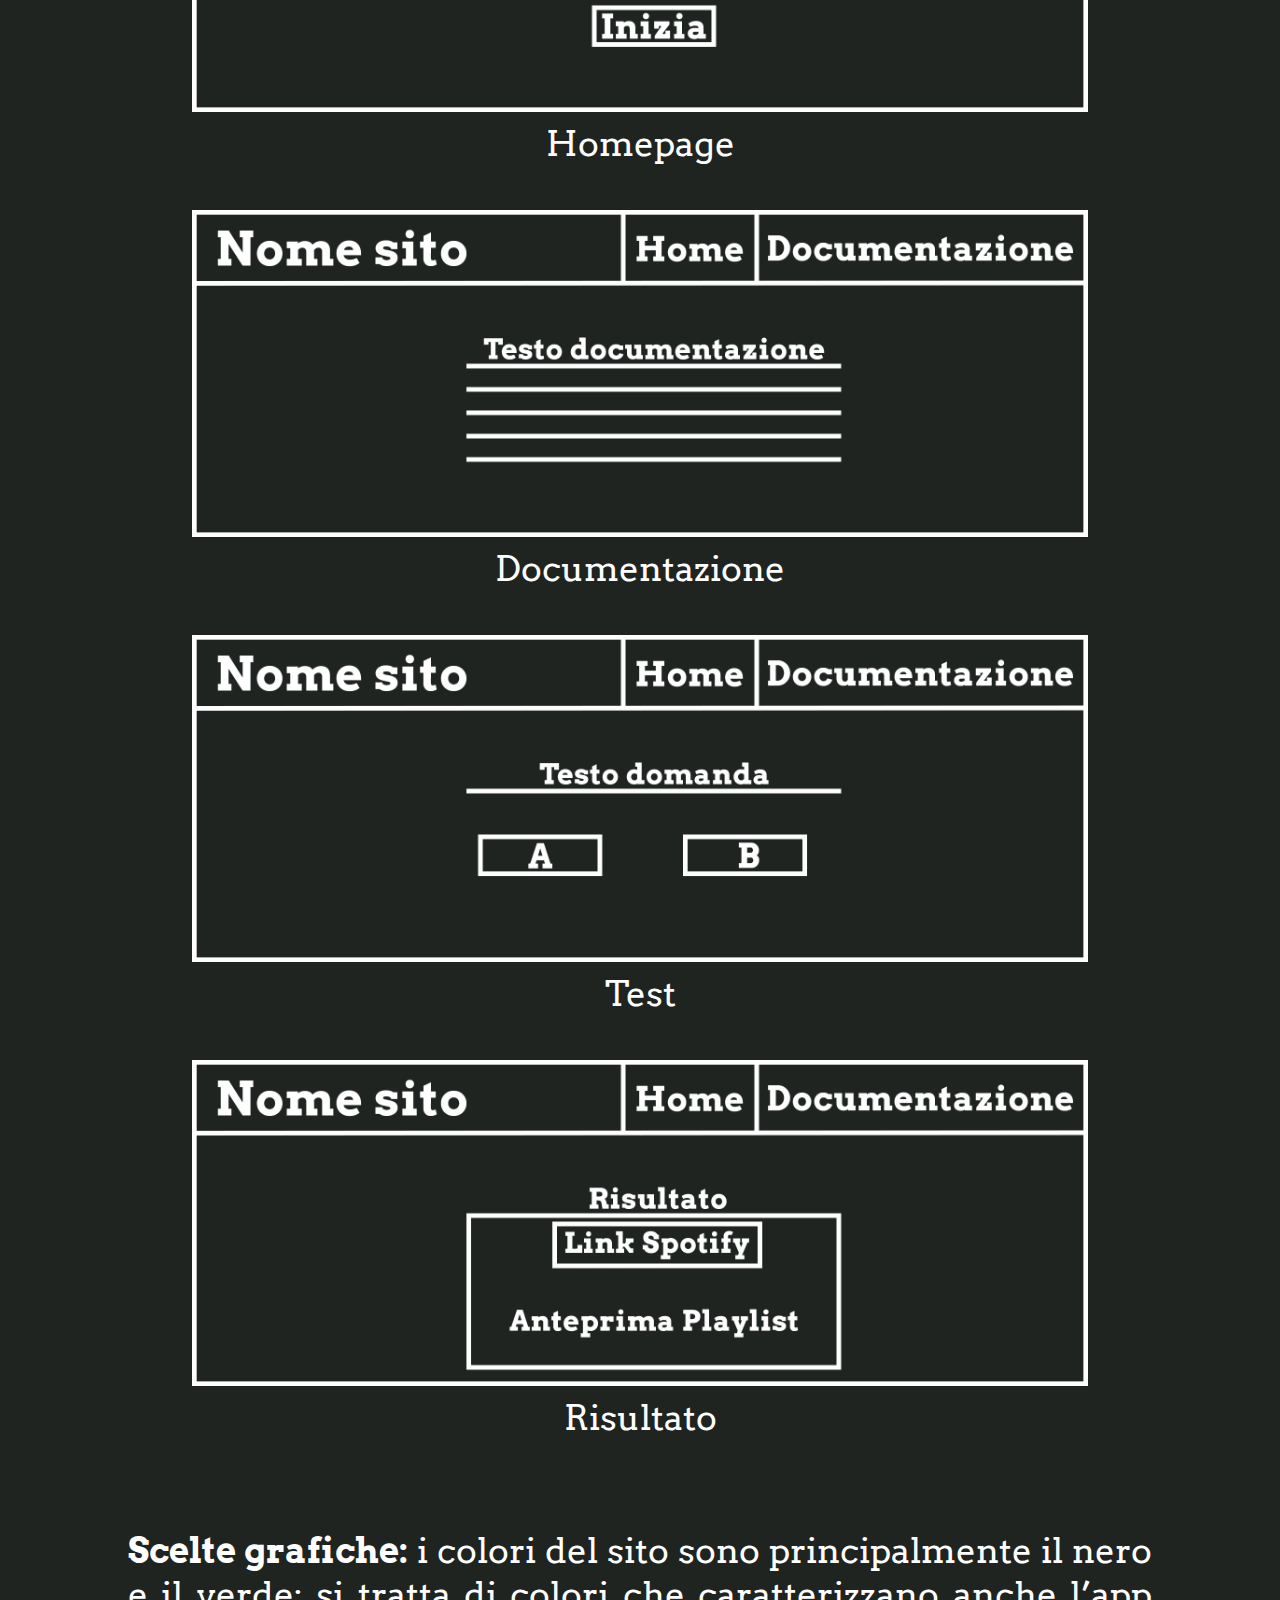
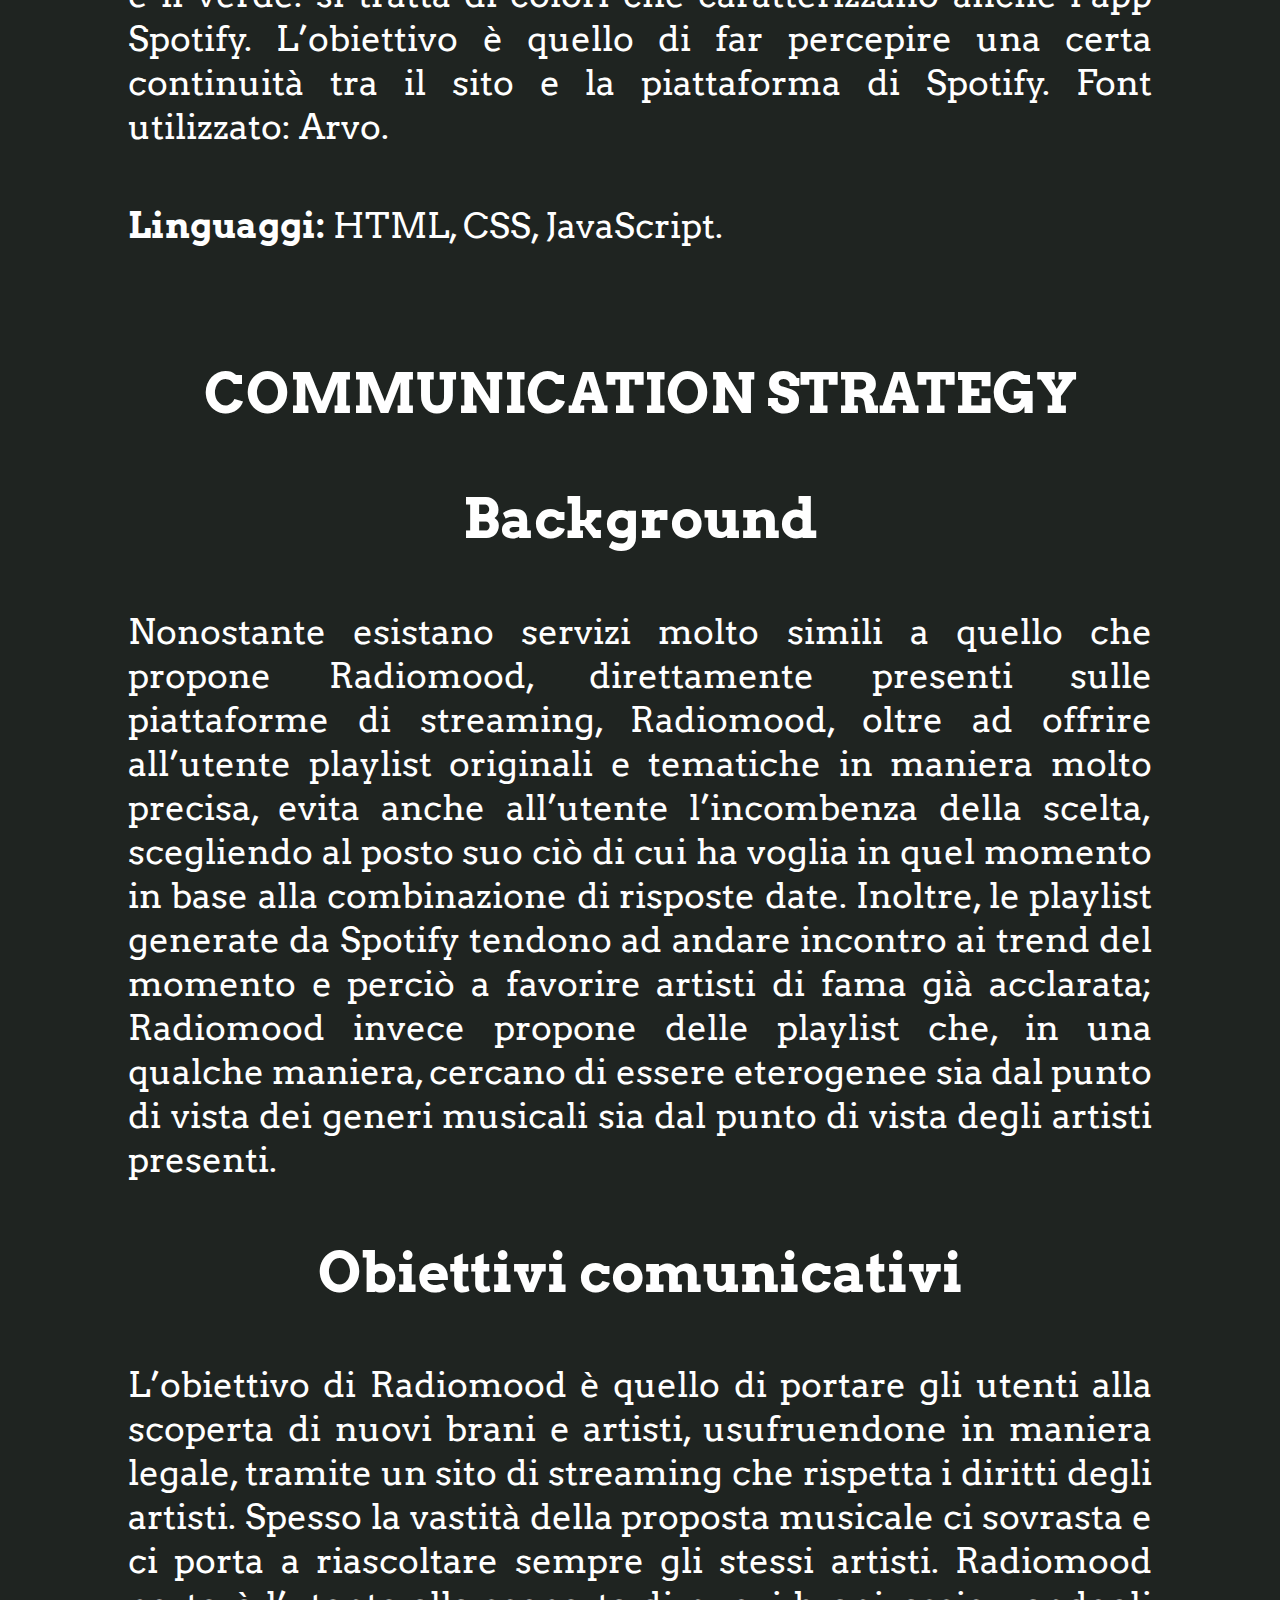
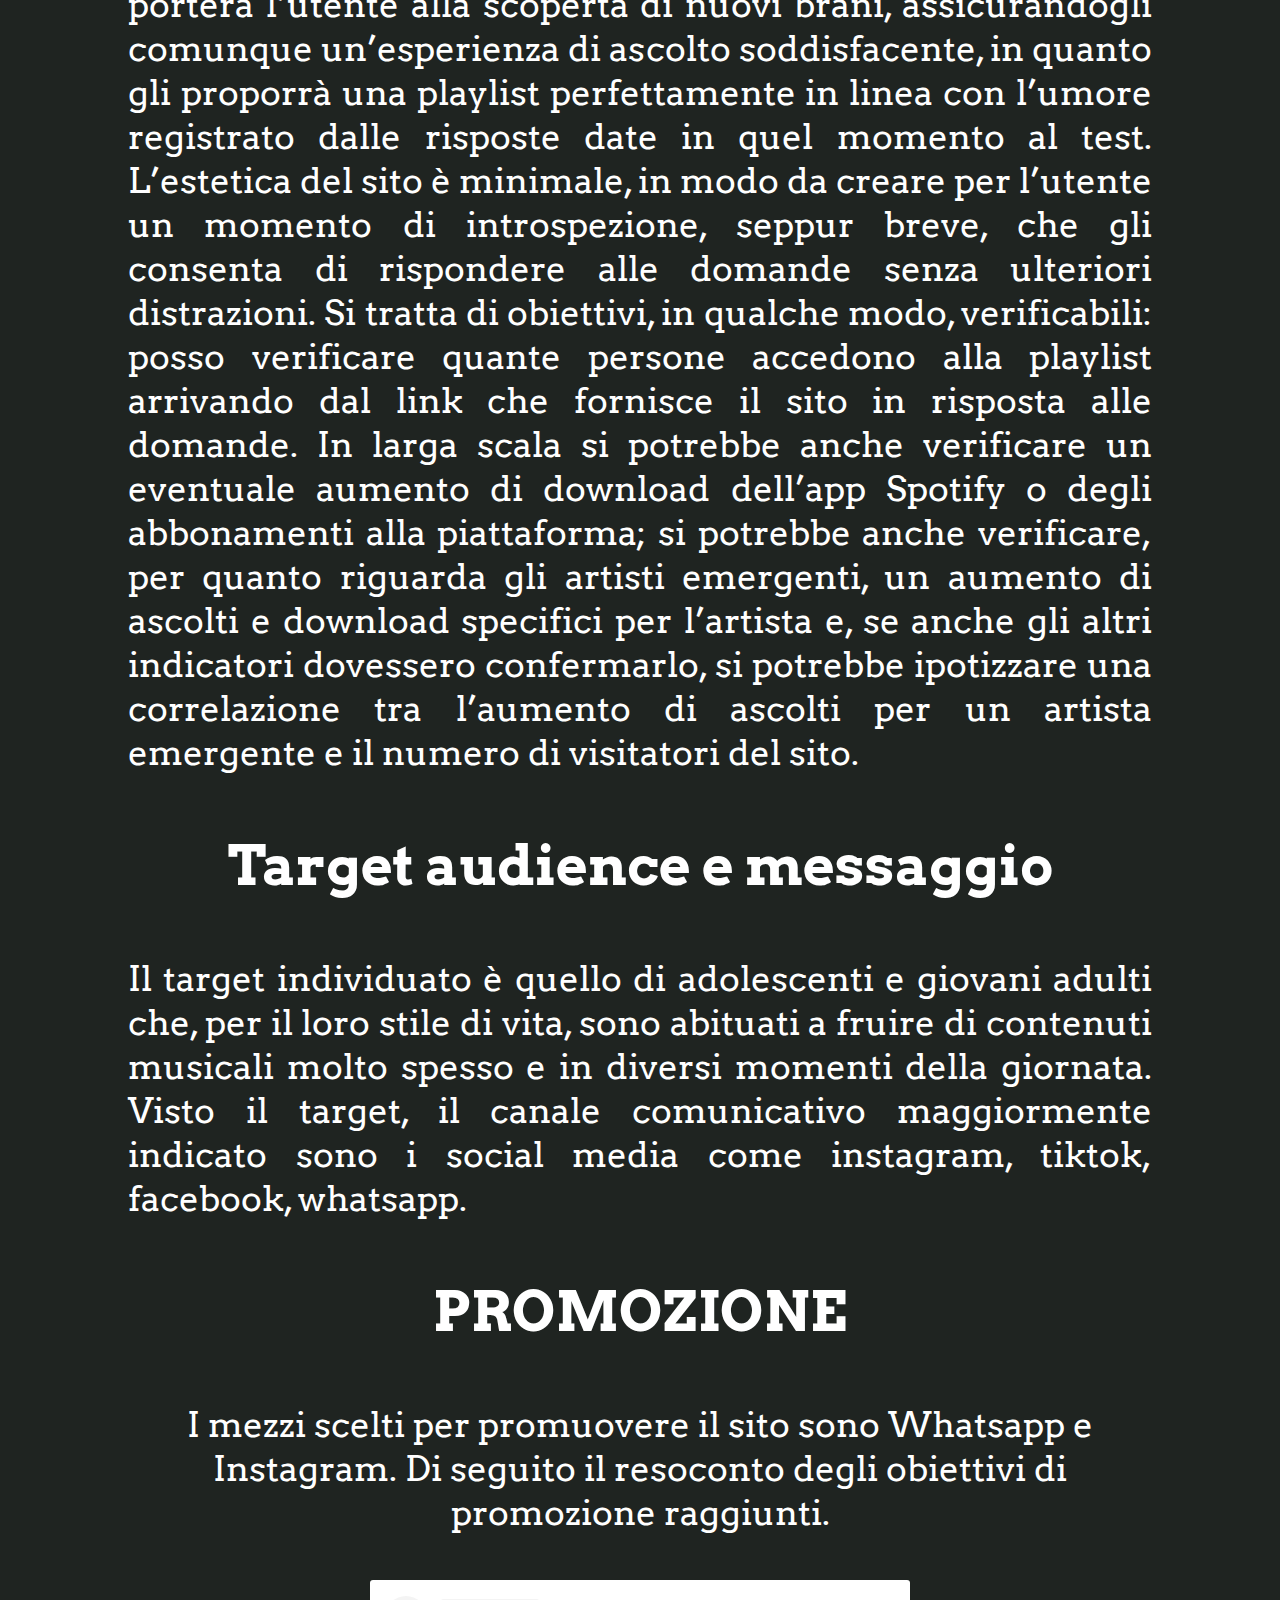
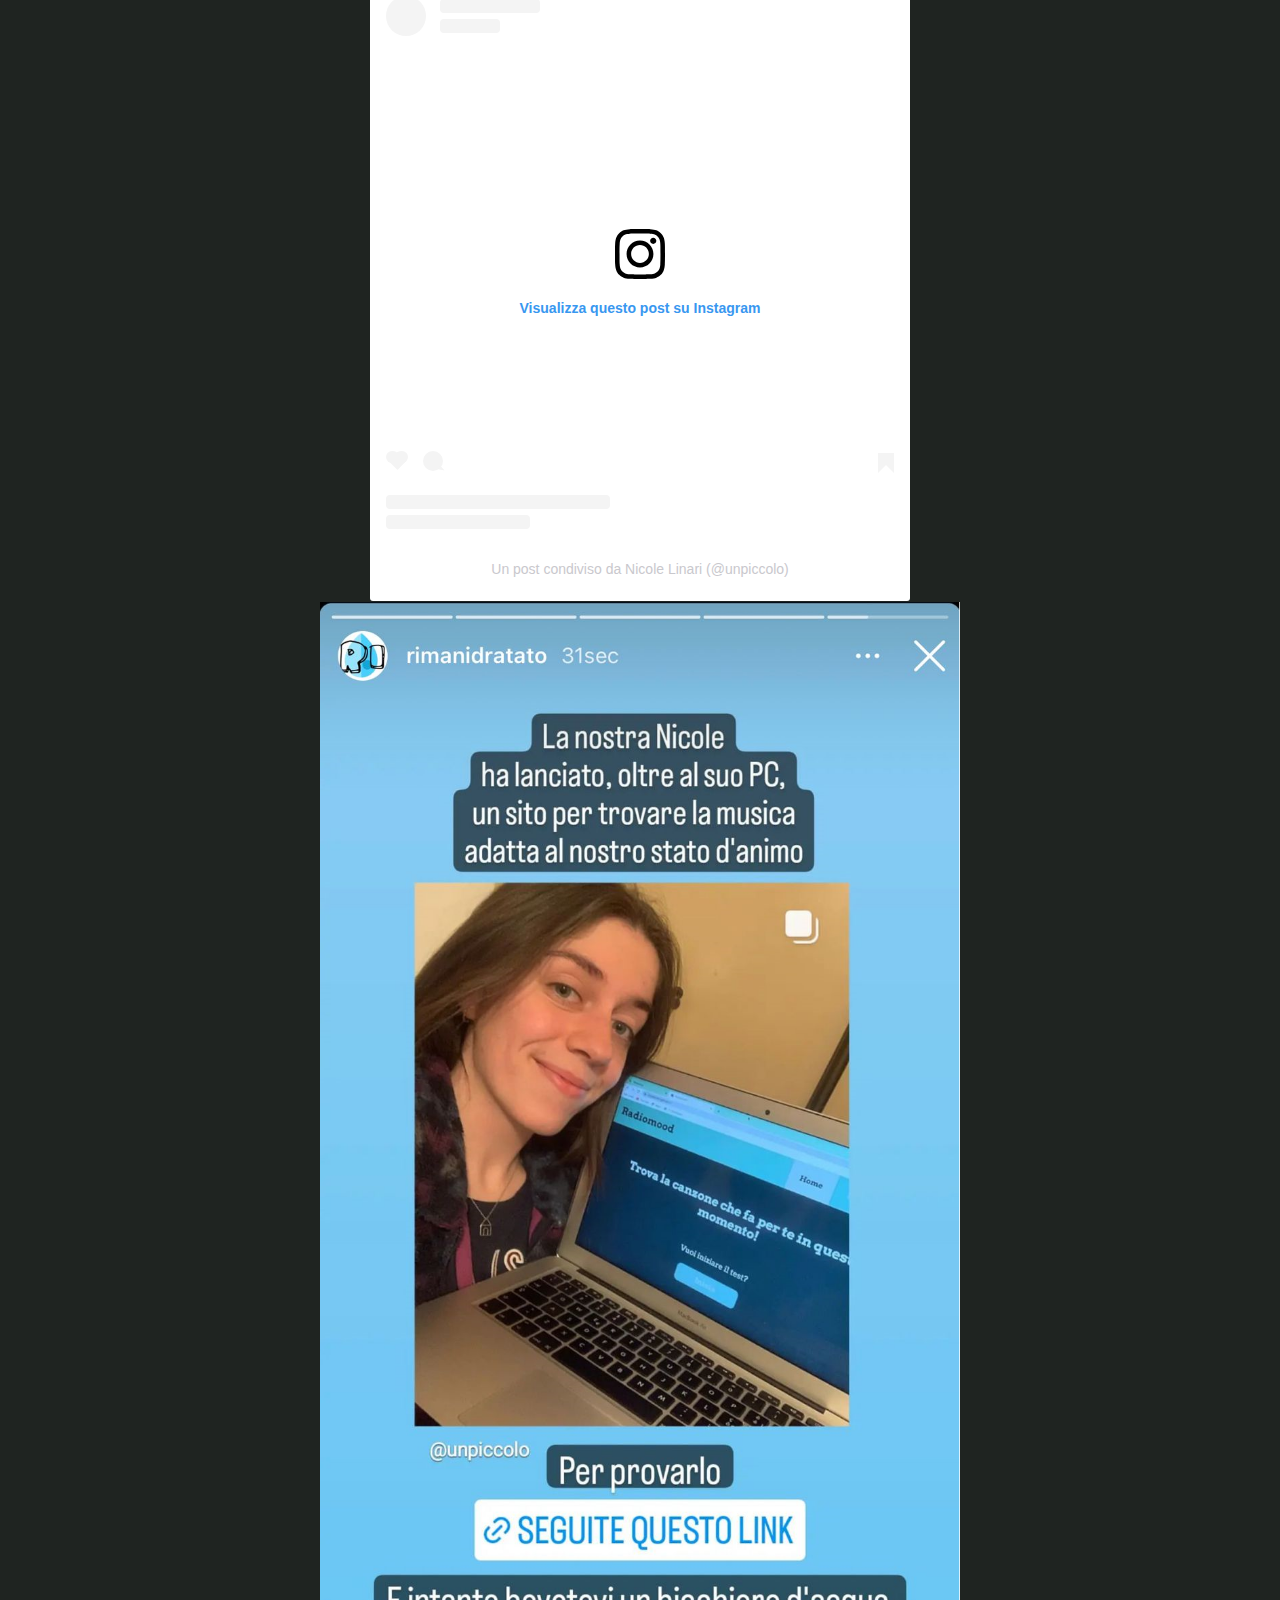
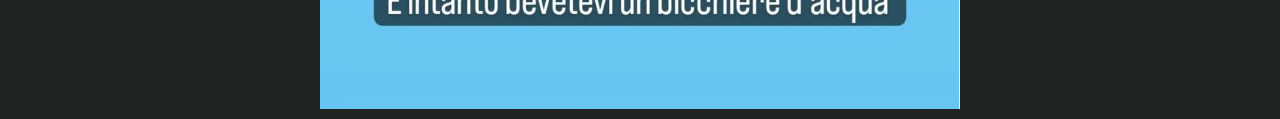
==== commit 98cb4338: "Update documentazione.html" ====
--- a/documentazione.html
+++ b/documentazione.html
@@ -81,7 +81,7 @@
       maniera molto precisa, evita anche all’utente l’incombenza della scelta, scegliendo al posto suo
       ciò di cui ha voglia in quel momento in base alla combinazione di risposte date. Inoltre, le playlist
       generate da Spotify tendono ad andare incontro ai trend del momento e perciò a favorire artisti di
-      fama già acclarata; Radiomood cerca invece di proporre delle playlist che, in una qualche
+      fama già acclarata; Radiomood invece propone delle playlist che, in una qualche
       maniera, cercano di essere eterogenee sia dal punto di vista dei generi musicali sia dal punto di
       vista degli artisti presenti.
     </p>
@@ -109,6 +109,9 @@
       facebook, whatsapp.
     </p>
     <h1>PROMOZIONE</h1>
+    <p>I mezzi scelti per promuovere il sito sono Whatsapp e Instagram.
+    Di seguito il resoconto degli obiettivi di promozione raggiunti.
+    </p>
     <div align="center">
       <blockquote class="instagram-media" data-instgrm-captioned data-instgrm-permalink="https://www.instagram.com/p/CoVAFPZMygv/?utm_source=ig_embed&amp;utm_campaign=loading" data-instgrm-version="14" style=" background:#FFF; border:0; border-radius:3px; margin: 1px; max-width:540px; min-width:326px; padding:0; width:99.375%; width:-webkit-calc(100% - 2px); width:calc(100% - 2px);"><div style="padding:16px;"> <a href="https://www.instagram.com/p/CoVAFPZMygv/?utm_source=ig_embed&amp;utm_campaign=loading" style=" background:#FFFFFF; line-height:0; padding:0 0; text-align:center; text-decoration:none; width:100%;" target="_blank"> <div style=" display: flex; flex-direction: row; align-items: center;"> <div style="background-color: #F4F4F4; border-radius: 50%; flex-grow: 0; height: 40px; margin-right: 14px; width: 40px;"></div> <div style="display: flex; flex-direction: column; flex-grow: 1; justify-content: center;"> <div style=" background-color: #F4F4F4; border-radius: 4px; flex-grow: 0; height: 14px; margin-bottom: 6px; width: 100px;"></div> <div style=" background-color: #F4F4F4; border-radius: 4px; flex-grow: 0; height: 14px; width: 60px;"></div></div></div><div style="padding: 19% 0;"></div> <div style="display:block; height:50px; margin:0 auto 12px; width:50px;"><svg width="50px" height="50px" viewBox="0 0 60 60" version="1.1" xmlns="https://www.w3.org/2000/svg" xmlns:xlink="https://www.w3.org/1999/xlink"><g stroke="none" stroke-width="1" fill="none" fill-rule="evenodd"><g transform="translate(-511.000000, -20.000000)" fill="#000000"><g><path d="M556.869,30.41 C554.814,30.41 553.148,32.076 553.148,34.131 C553.148,36.186 554.814,37.852 556.869,37.852 C558.924,37.852 560.59,36.186 560.59,34.131 C560.59,32.076 558.924,30.41 556.869,30.41 M541,60.657 C535.114,60.657 530.342,55.887 530.342,50 C530.342,44.114 535.114,39.342 541,39.342 C546.887,39.342 551.658,44.114 551.658,50 C551.658,55.887 546.887,60.657 541,60.657 M541,33.886 C532.1,33.886 524.886,41.1 524.886,50 C524.886,58.899 532.1,66.113 541,66.113 C549.9,66.113 557.115,58.899 557.115,50 C557.115,41.1 549.9,33.886 541,33.886 M565.378,62.101 C565.244,65.022 564.756,66.606 564.346,67.663 C563.803,69.06 563.154,70.057 562.106,71.106 C561.058,72.155 560.06,72.803 558.662,73.347 C557.607,73.757 556.021,74.244 553.102,74.378 C549.944,74.521 548.997,74.552 541,74.552 C533.003,74.552 532.056,74.521 528.898,74.378 C525.979,74.244 524.393,73.757 523.338,73.347 C521.94,72.803 520.942,72.155 519.894,71.106 C518.846,70.057 518.197,69.06 517.654,67.663 C517.244,66.606 516.755,65.022 516.623,62.101 C516.479,58.943 516.448,57.996 516.448,50 C516.448,42.003 516.479,41.056 516.623,37.899 C516.755,34.978 517.244,33.391 517.654,32.338 C518.197,30.938 518.846,29.942 519.894,28.894 C520.942,27.846 521.94,27.196 523.338,26.654 C524.393,26.244 525.979,25.756 528.898,25.623 C532.057,25.479 533.004,25.448 541,25.448 C548.997,25.448 549.943,25.479 553.102,25.623 C556.021,25.756 557.607,26.244 558.662,26.654 C560.06,27.196 561.058,27.846 562.106,28.894 C563.154,29.942 563.803,30.938 564.346,32.338 C564.756,33.391 565.244,34.978 565.378,37.899 C565.522,41.056 565.552,42.003 565.552,50 C565.552,57.996 565.522,58.943 565.378,62.101 M570.82,37.631 C570.674,34.438 570.167,32.258 569.425,30.349 C568.659,28.377 567.633,26.702 565.965,25.035 C564.297,23.368 562.623,22.342 560.652,21.575 C558.743,20.834 556.562,20.326 553.369,20.18 C550.169,20.033 549.148,20 541,20 C532.853,20 531.831,20.033 528.631,20.18 C525.438,20.326 523.257,20.834 521.349,21.575 C519.376,22.342 517.703,23.368 516.035,25.035 C514.368,26.702 513.342,28.377 512.574,30.349 C511.834,32.258 511.326,34.438 511.181,37.631 C511.035,40.831 511,41.851 511,50 C511,58.147 511.035,59.17 511.181,62.369 C511.326,65.562 511.834,67.743 512.574,69.651 C513.342,71.625 514.368,73.296 516.035,74.965 C517.703,76.634 519.376,77.658 521.349,78.425 C523.257,79.167 525.438,79.673 528.631,79.82 C531.831,79.965 532.853,80.001 541,80.001 C549.148,80.001 550.169,79.965 553.369,79.82 C556.562,79.673 558.743,79.167 560.652,78.425 C562.623,77.658 564.297,76.634 565.965,74.965 C567.633,73.296 568.659,71.625 569.425,69.651 C570.167,67.743 570.674,65.562 570.82,62.369 C570.966,59.17 571,58.147 571,50 C571,41.851 570.966,40.831 570.82,37.631"></path></g></g></g></svg></div><div style="padding-top: 8px;"> <div style=" color:#3897f0; font-family:Arial,sans-serif; font-size:14px; font-style:normal; font-weight:550; line-height:18px;">Visualizza questo post su Instagram</div></div><div style="padding: 12.5% 0;"></div> <div style="display: flex; flex-direction: row; margin-bottom: 14px; align-items: center;"><div> <div style="background-color: #F4F4F4; border-radius: 50%; height: 12.5px; width: 12.5px; transform: translateX(0px) translateY(7px);"></div> <div style="background-color: #F4F4F4; height: 12.5px; transform: rotate(-45deg) translateX(3px) translateY(1px); width: 12.5px; flex-grow: 0; margin-right: 14px; margin-left: 2px;"></div> <div style="background-color: #F4F4F4; border-radius: 50%; height: 12.5px; width: 12.5px; transform: translateX(9px) translateY(-18px);"></div></div><div style="margin-left: 8px;"> <div style=" background-color: #F4F4F4; border-radius: 50%; flex-grow: 0; height: 20px; width: 20px;"></div> <div style=" width: 0; height: 0; border-top: 2px solid transparent; border-left: 6px solid #f4f4f4; border-bottom: 2px solid transparent; transform: translateX(16px) translateY(-4px) rotate(30deg)"></div></div><div style="margin-left: auto;"> <div style=" width: 0px; border-top: 8px solid #F4F4F4; border-right: 8px solid transparent; transform: translateY(16px);"></div> <div style=" background-color: #F4F4F4; flex-grow: 0; height: 12px; width: 16px; transform: translateY(-4px);"></div> <div style=" width: 0; height: 0; border-top: 8px solid #F4F4F4; border-left: 8px solid transparent; transform: translateY(-4px) translateX(8px);"></div></div></div> <div style="display: flex; flex-direction: column; flex-grow: 1; justify-content: center; margin-bottom: 24px;"> <div style=" background-color: #F4F4F4; border-radius: 4px; flex-grow: 0; height: 14px; margin-bottom: 6px; width: 224px;"></div> <div style=" background-color: #F4F4F4; border-radius: 4px; flex-grow: 0; height: 14px; width: 144px;"></div></div></a><p style=" color:#c9c8cd; font-family:Arial,sans-serif; font-size:14px; line-height:17px; margin-bottom:0; margin-top:8px; overflow:hidden; padding:8px 0 7px; text-align:center; text-overflow:ellipsis; white-space:nowrap;"><a href="https://www.instagram.com/p/CoVAFPZMygv/?utm_source=ig_embed&amp;utm_campaign=loading" style=" color:#c9c8cd; font-family:Arial,sans-serif; font-size:14px; font-style:normal; font-weight:normal; line-height:17px; text-decoration:none;" target="_blank">Un post condiviso da Nicole Linari (@unpiccolo)</a></p></div></blockquote> <script async src="//www.instagram.com/embed.js"></script>
       <img style="width:50%;object-fit:cover;" src="Immagini/Storia.png">
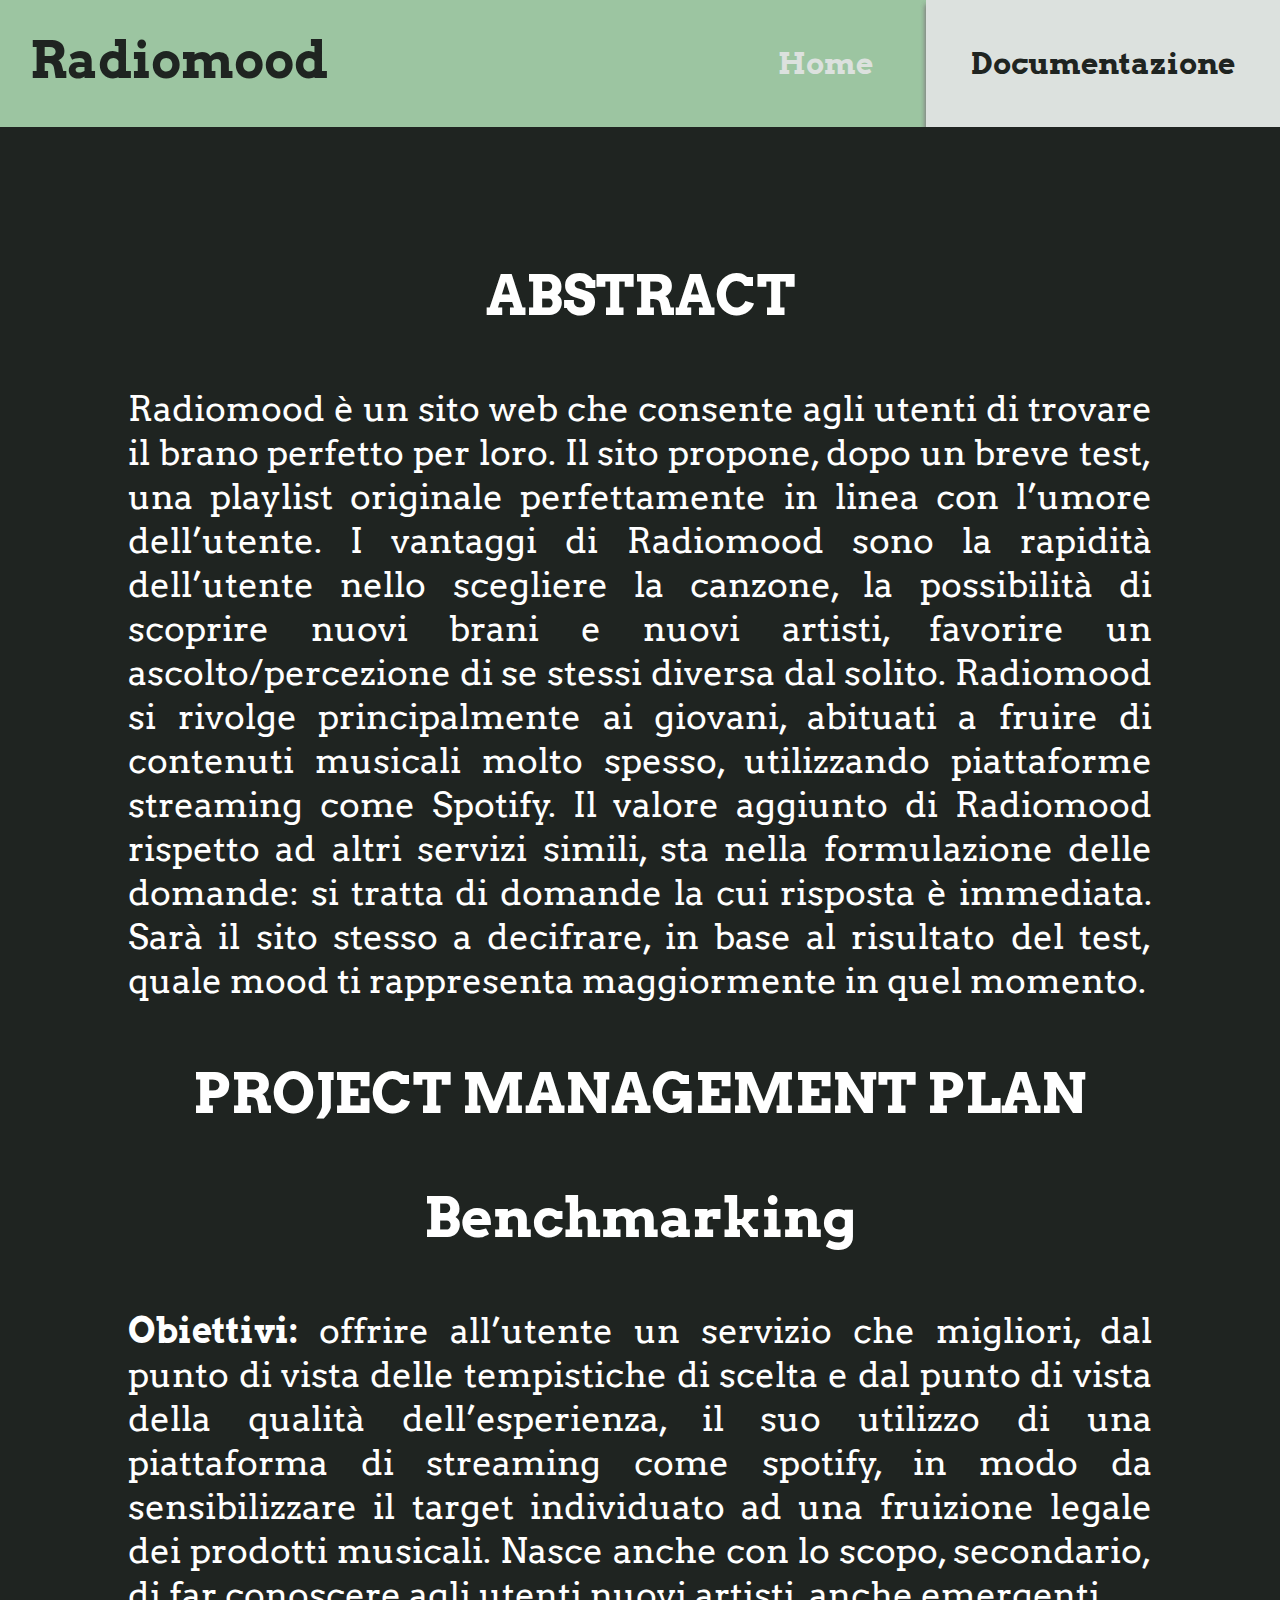
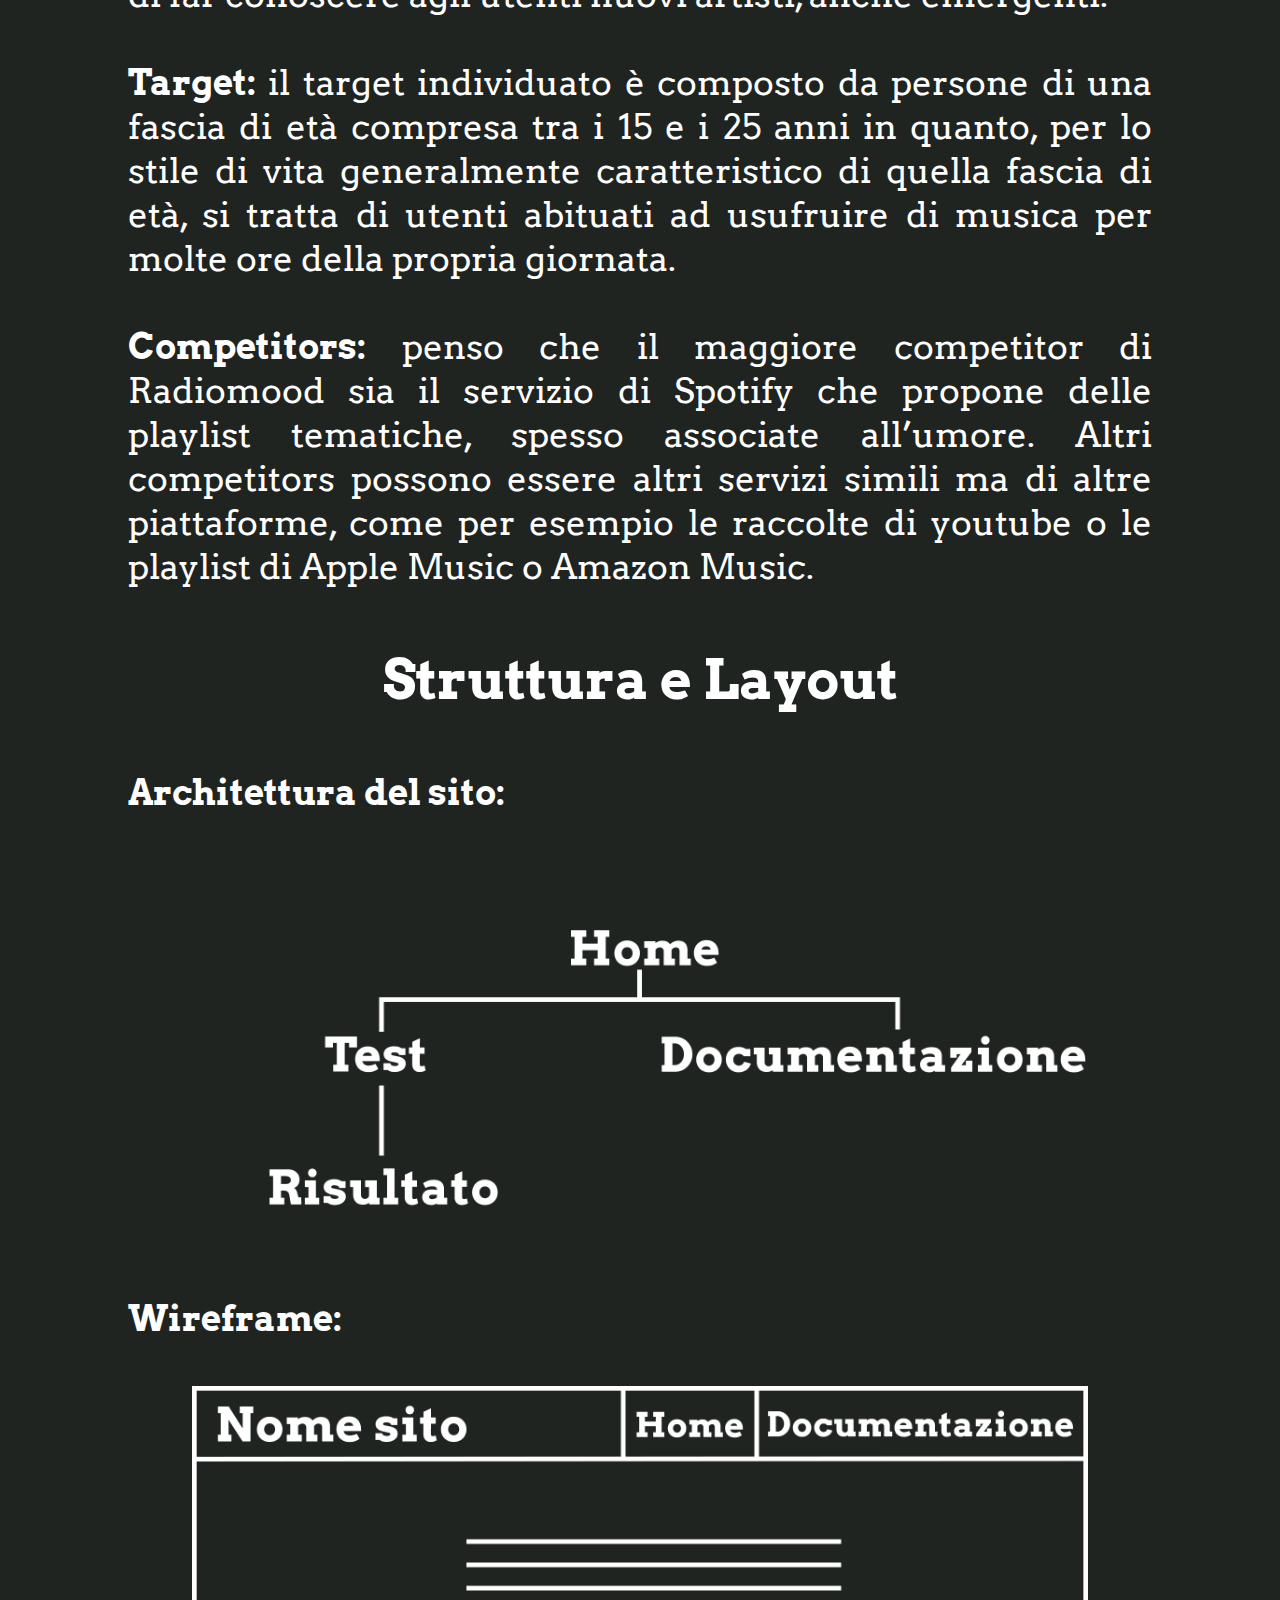
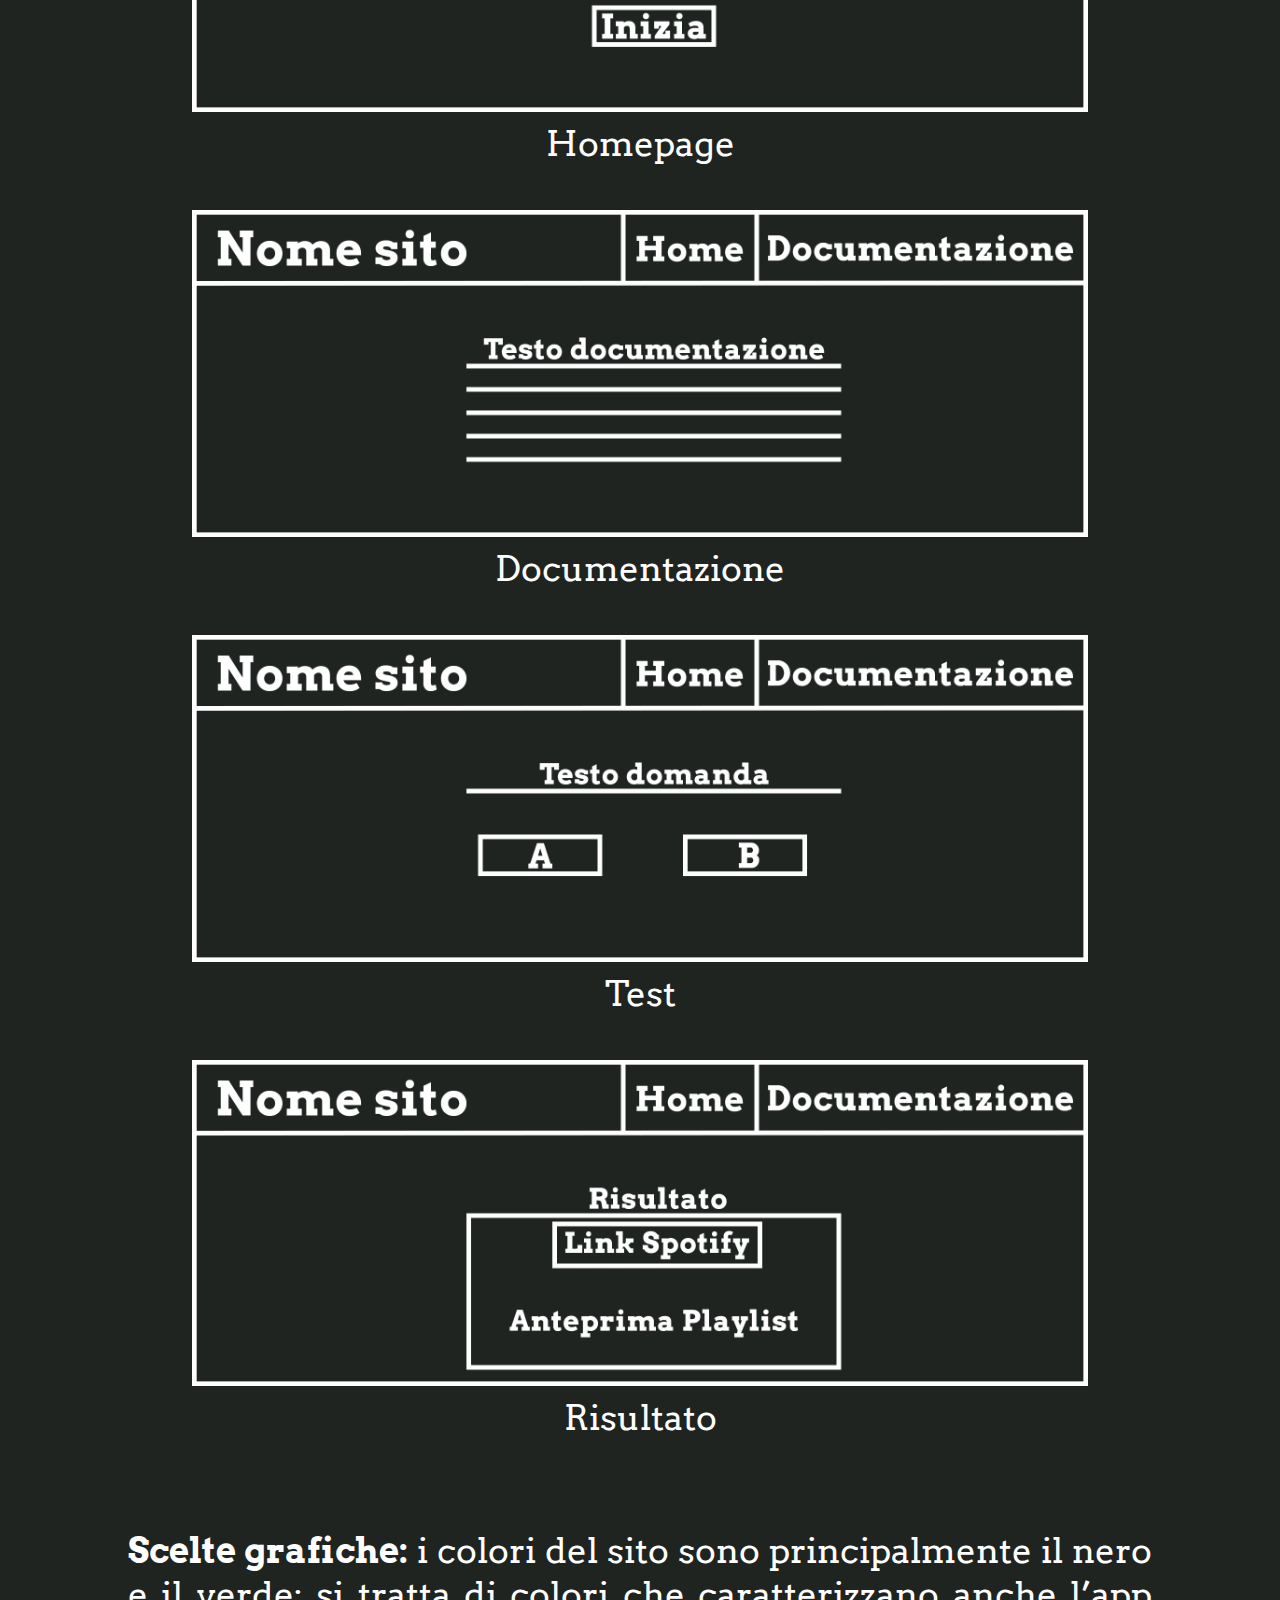
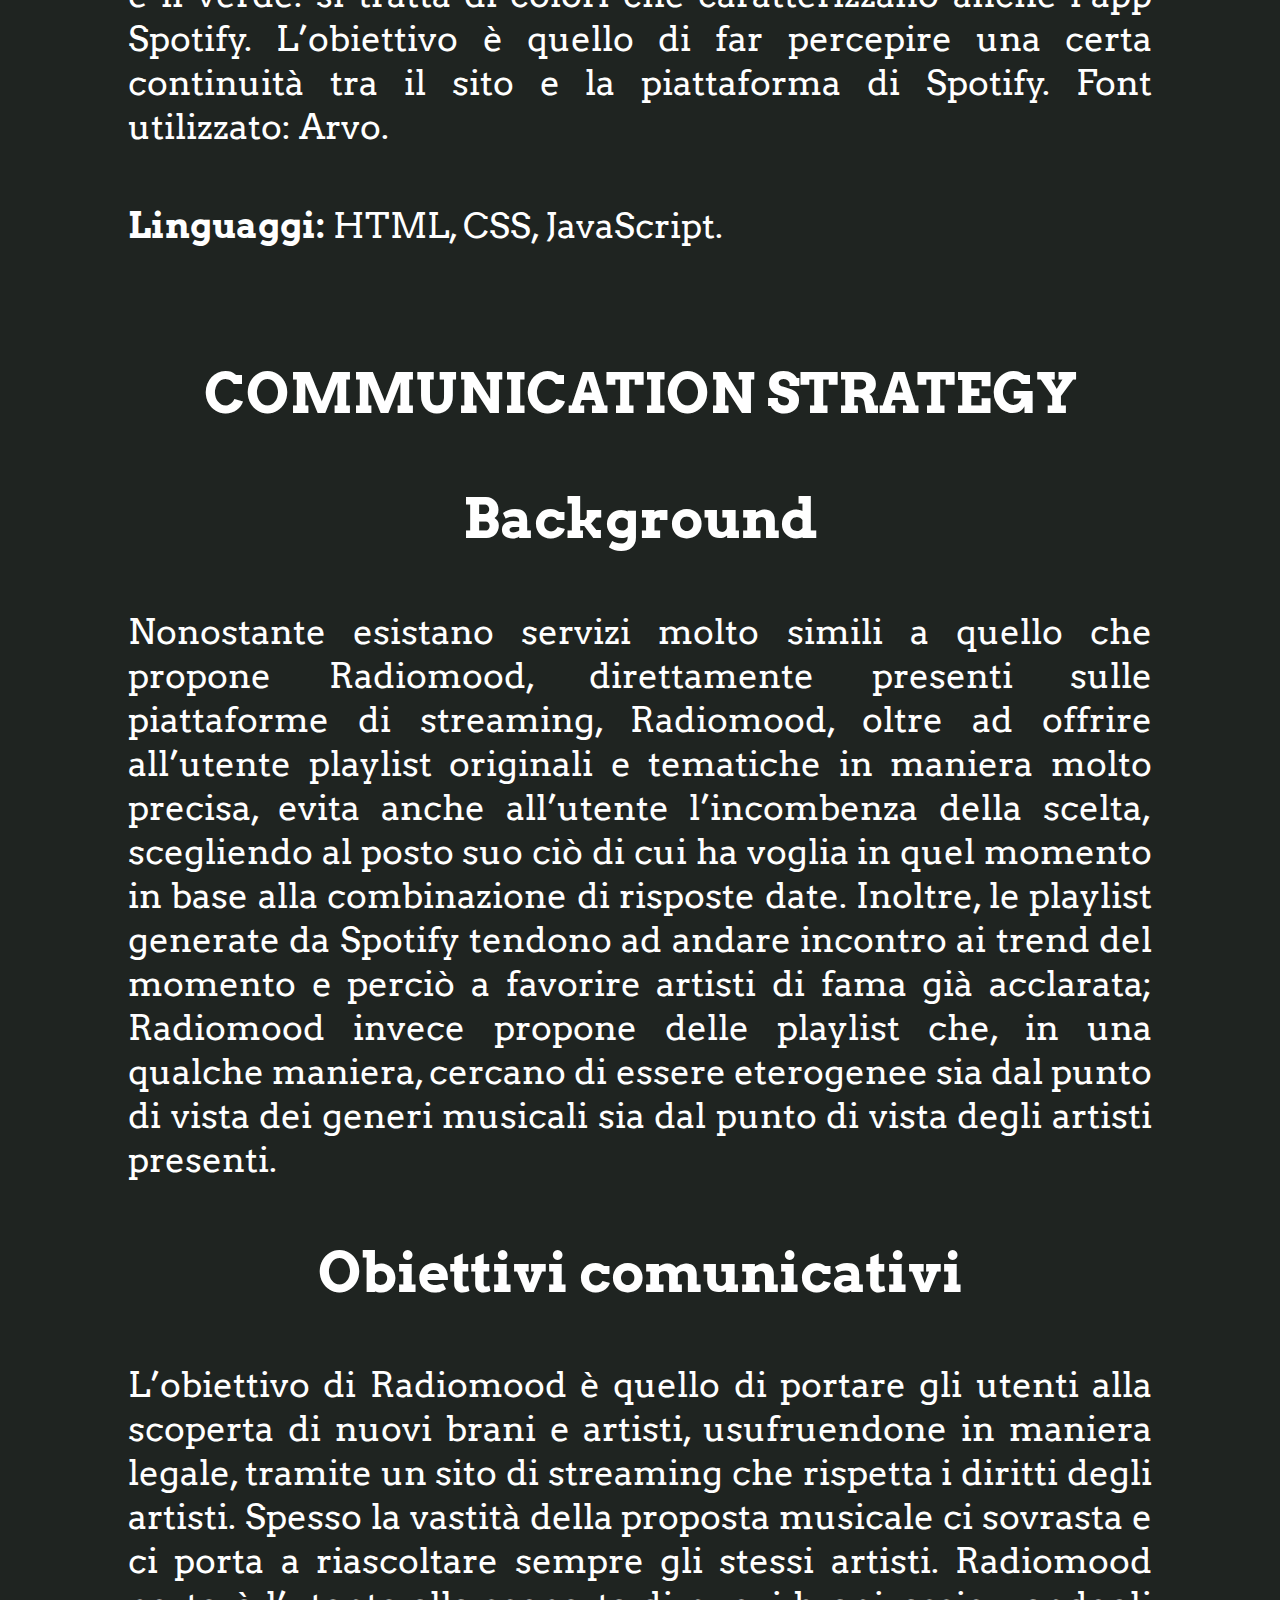
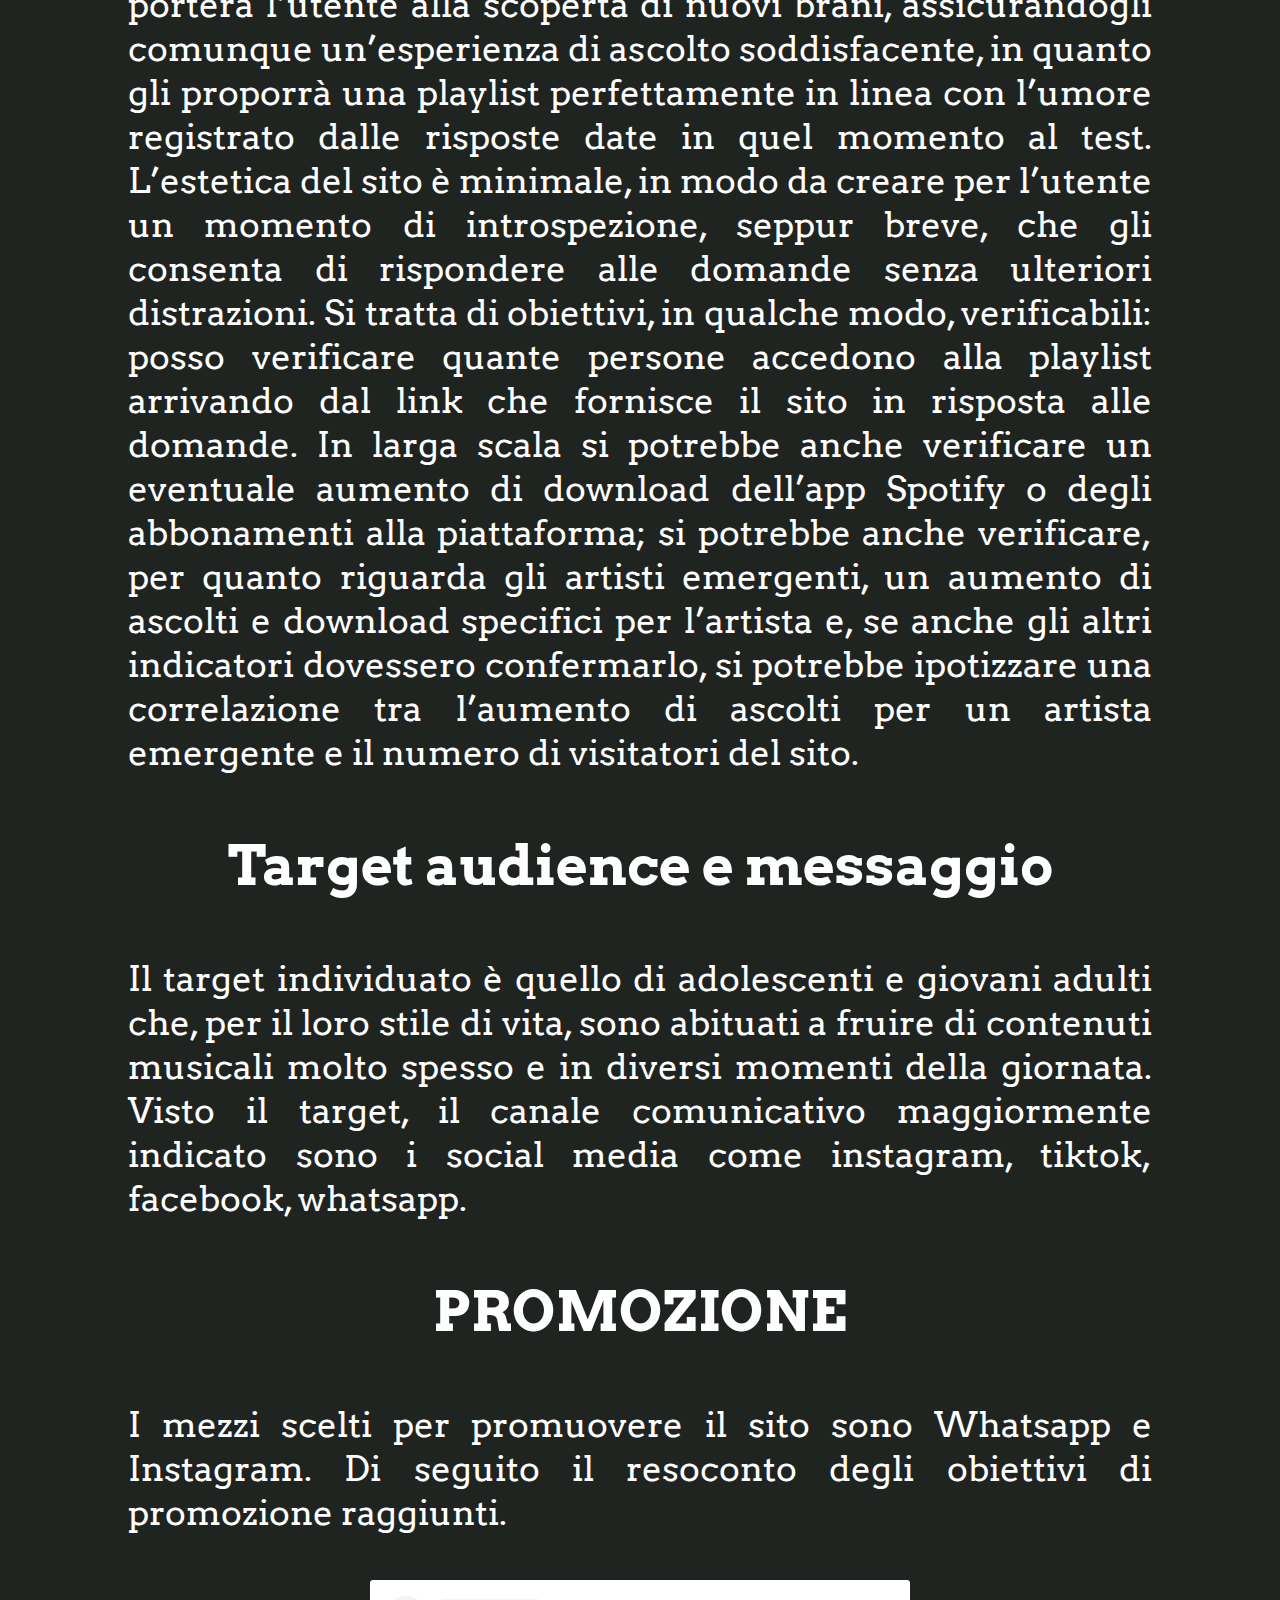
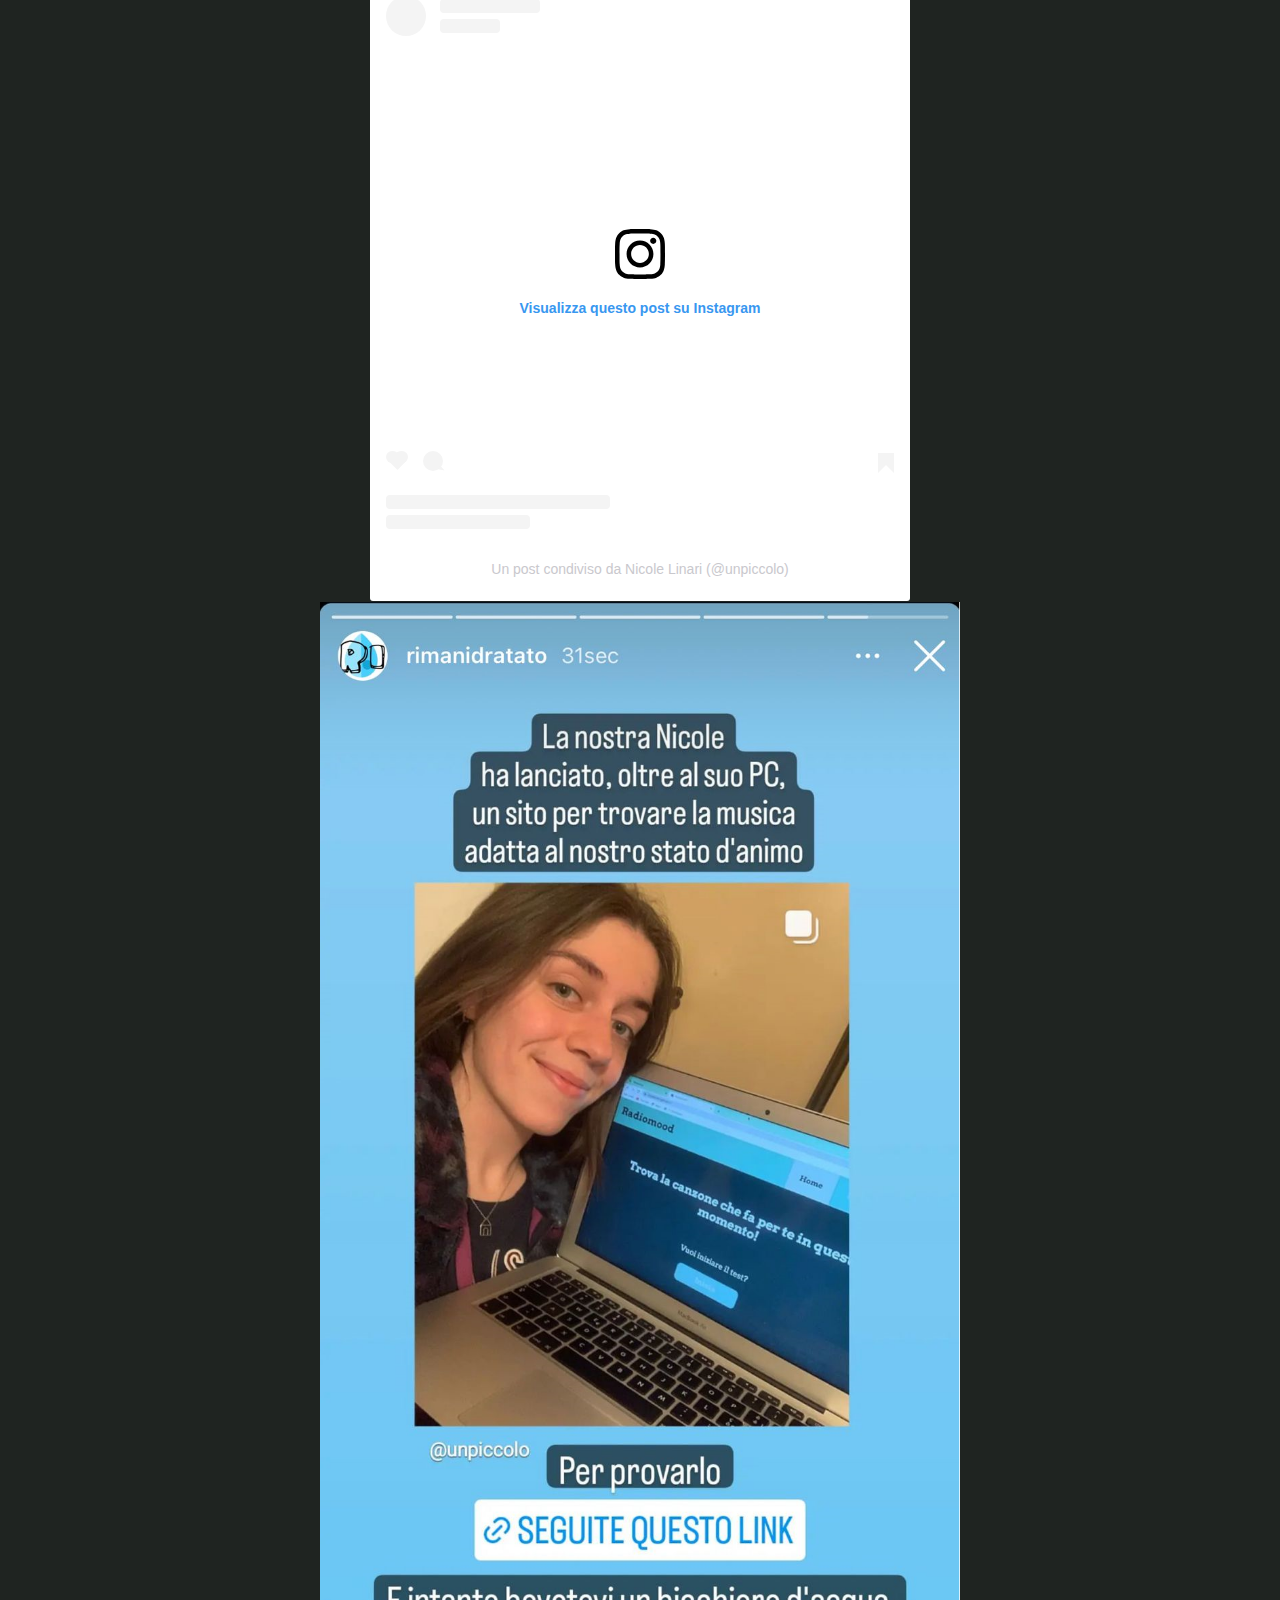
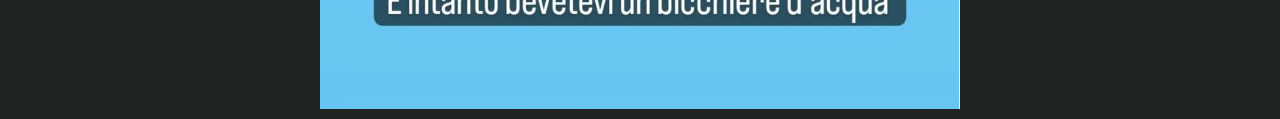
==== commit 4a18c1f5: "Update documentazione.html" ====
--- a/documentazione.html
+++ b/documentazione.html
@@ -109,8 +109,9 @@
       facebook, whatsapp.
     </p>
     <h1>PROMOZIONE</h1>
-    <p>I mezzi scelti per promuovere il sito sono Whatsapp e Instagram.
-    Di seguito il resoconto degli obiettivi di promozione raggiunti.
+    <p style="text-align: justify;">
+      I mezzi scelti per promuovere il sito sono Whatsapp e Instagram.
+      Di seguito il resoconto degli obiettivi di promozione raggiunti.
     </p>
     <div align="center">
       <blockquote class="instagram-media" data-instgrm-captioned data-instgrm-permalink="https://www.instagram.com/p/CoVAFPZMygv/?utm_source=ig_embed&amp;utm_campaign=loading" data-instgrm-version="14" style=" background:#FFF; border:0; border-radius:3px; margin: 1px; max-width:540px; min-width:326px; padding:0; width:99.375%; width:-webkit-calc(100% - 2px); width:calc(100% - 2px);"><div style="padding:16px;"> <a href="https://www.instagram.com/p/CoVAFPZMygv/?utm_source=ig_embed&amp;utm_campaign=loading" style=" background:#FFFFFF; line-height:0; padding:0 0; text-align:center; text-decoration:none; width:100%;" target="_blank"> <div style=" display: flex; flex-direction: row; align-items: center;"> <div style="background-color: #F4F4F4; border-radius: 50%; flex-grow: 0; height: 40px; margin-right: 14px; width: 40px;"></div> <div style="display: flex; flex-direction: column; flex-grow: 1; justify-content: center;"> <div style=" background-color: #F4F4F4; border-radius: 4px; flex-grow: 0; height: 14px; margin-bottom: 6px; width: 100px;"></div> <div style=" background-color: #F4F4F4; border-radius: 4px; flex-grow: 0; height: 14px; width: 60px;"></div></div></div><div style="padding: 19% 0;"></div> <div style="display:block; height:50px; margin:0 auto 12px; width:50px;"><svg width="50px" height="50px" viewBox="0 0 60 60" version="1.1" xmlns="https://www.w3.org/2000/svg" xmlns:xlink="https://www.w3.org/1999/xlink"><g stroke="none" stroke-width="1" fill="none" fill-rule="evenodd"><g transform="translate(-511.000000, -20.000000)" fill="#000000"><g><path d="M556.869,30.41 C554.814,30.41 553.148,32.076 553.148,34.131 C553.148,36.186 554.814,37.852 556.869,37.852 C558.924,37.852 560.59,36.186 560.59,34.131 C560.59,32.076 558.924,30.41 556.869,30.41 M541,60.657 C535.114,60.657 530.342,55.887 530.342,50 C530.342,44.114 535.114,39.342 541,39.342 C546.887,39.342 551.658,44.114 551.658,50 C551.658,55.887 546.887,60.657 541,60.657 M541,33.886 C532.1,33.886 524.886,41.1 524.886,50 C524.886,58.899 532.1,66.113 541,66.113 C549.9,66.113 557.115,58.899 557.115,50 C557.115,41.1 549.9,33.886 541,33.886 M565.378,62.101 C565.244,65.022 564.756,66.606 564.346,67.663 C563.803,69.06 563.154,70.057 562.106,71.106 C561.058,72.155 560.06,72.803 558.662,73.347 C557.607,73.757 556.021,74.244 553.102,74.378 C549.944,74.521 548.997,74.552 541,74.552 C533.003,74.552 532.056,74.521 528.898,74.378 C525.979,74.244 524.393,73.757 523.338,73.347 C521.94,72.803 520.942,72.155 519.894,71.106 C518.846,70.057 518.197,69.06 517.654,67.663 C517.244,66.606 516.755,65.022 516.623,62.101 C516.479,58.943 516.448,57.996 516.448,50 C516.448,42.003 516.479,41.056 516.623,37.899 C516.755,34.978 517.244,33.391 517.654,32.338 C518.197,30.938 518.846,29.942 519.894,28.894 C520.942,27.846 521.94,27.196 523.338,26.654 C524.393,26.244 525.979,25.756 528.898,25.623 C532.057,25.479 533.004,25.448 541,25.448 C548.997,25.448 549.943,25.479 553.102,25.623 C556.021,25.756 557.607,26.244 558.662,26.654 C560.06,27.196 561.058,27.846 562.106,28.894 C563.154,29.942 563.803,30.938 564.346,32.338 C564.756,33.391 565.244,34.978 565.378,37.899 C565.522,41.056 565.552,42.003 565.552,50 C565.552,57.996 565.522,58.943 565.378,62.101 M570.82,37.631 C570.674,34.438 570.167,32.258 569.425,30.349 C568.659,28.377 567.633,26.702 565.965,25.035 C564.297,23.368 562.623,22.342 560.652,21.575 C558.743,20.834 556.562,20.326 553.369,20.18 C550.169,20.033 549.148,20 541,20 C532.853,20 531.831,20.033 528.631,20.18 C525.438,20.326 523.257,20.834 521.349,21.575 C519.376,22.342 517.703,23.368 516.035,25.035 C514.368,26.702 513.342,28.377 512.574,30.349 C511.834,32.258 511.326,34.438 511.181,37.631 C511.035,40.831 511,41.851 511,50 C511,58.147 511.035,59.17 511.181,62.369 C511.326,65.562 511.834,67.743 512.574,69.651 C513.342,71.625 514.368,73.296 516.035,74.965 C517.703,76.634 519.376,77.658 521.349,78.425 C523.257,79.167 525.438,79.673 528.631,79.82 C531.831,79.965 532.853,80.001 541,80.001 C549.148,80.001 550.169,79.965 553.369,79.82 C556.562,79.673 558.743,79.167 560.652,78.425 C562.623,77.658 564.297,76.634 565.965,74.965 C567.633,73.296 568.659,71.625 569.425,69.651 C570.167,67.743 570.674,65.562 570.82,62.369 C570.966,59.17 571,58.147 571,50 C571,41.851 570.966,40.831 570.82,37.631"></path></g></g></g></svg></div><div style="padding-top: 8px;"> <div style=" color:#3897f0; font-family:Arial,sans-serif; font-size:14px; font-style:normal; font-weight:550; line-height:18px;">Visualizza questo post su Instagram</div></div><div style="padding: 12.5% 0;"></div> <div style="display: flex; flex-direction: row; margin-bottom: 14px; align-items: center;"><div> <div style="background-color: #F4F4F4; border-radius: 50%; height: 12.5px; width: 12.5px; transform: translateX(0px) translateY(7px);"></div> <div style="background-color: #F4F4F4; height: 12.5px; transform: rotate(-45deg) translateX(3px) translateY(1px); width: 12.5px; flex-grow: 0; margin-right: 14px; margin-left: 2px;"></div> <div style="background-color: #F4F4F4; border-radius: 50%; height: 12.5px; width: 12.5px; transform: translateX(9px) translateY(-18px);"></div></div><div style="margin-left: 8px;"> <div style=" background-color: #F4F4F4; border-radius: 50%; flex-grow: 0; height: 20px; width: 20px;"></div> <div style=" width: 0; height: 0; border-top: 2px solid transparent; border-left: 6px solid #f4f4f4; border-bottom: 2px solid transparent; transform: translateX(16px) translateY(-4px) rotate(30deg)"></div></div><div style="margin-left: auto;"> <div style=" width: 0px; border-top: 8px solid #F4F4F4; border-right: 8px solid transparent; transform: translateY(16px);"></div> <div style=" background-color: #F4F4F4; flex-grow: 0; height: 12px; width: 16px; transform: translateY(-4px);"></div> <div style=" width: 0; height: 0; border-top: 8px solid #F4F4F4; border-left: 8px solid transparent; transform: translateY(-4px) translateX(8px);"></div></div></div> <div style="display: flex; flex-direction: column; flex-grow: 1; justify-content: center; margin-bottom: 24px;"> <div style=" background-color: #F4F4F4; border-radius: 4px; flex-grow: 0; height: 14px; margin-bottom: 6px; width: 224px;"></div> <div style=" background-color: #F4F4F4; border-radius: 4px; flex-grow: 0; height: 14px; width: 144px;"></div></div></a><p style=" color:#c9c8cd; font-family:Arial,sans-serif; font-size:14px; line-height:17px; margin-bottom:0; margin-top:8px; overflow:hidden; padding:8px 0 7px; text-align:center; text-overflow:ellipsis; white-space:nowrap;"><a href="https://www.instagram.com/p/CoVAFPZMygv/?utm_source=ig_embed&amp;utm_campaign=loading" style=" color:#c9c8cd; font-family:Arial,sans-serif; font-size:14px; font-style:normal; font-weight:normal; line-height:17px; text-decoration:none;" target="_blank">Un post condiviso da Nicole Linari (@unpiccolo)</a></p></div></blockquote> <script async src="//www.instagram.com/embed.js"></script>
